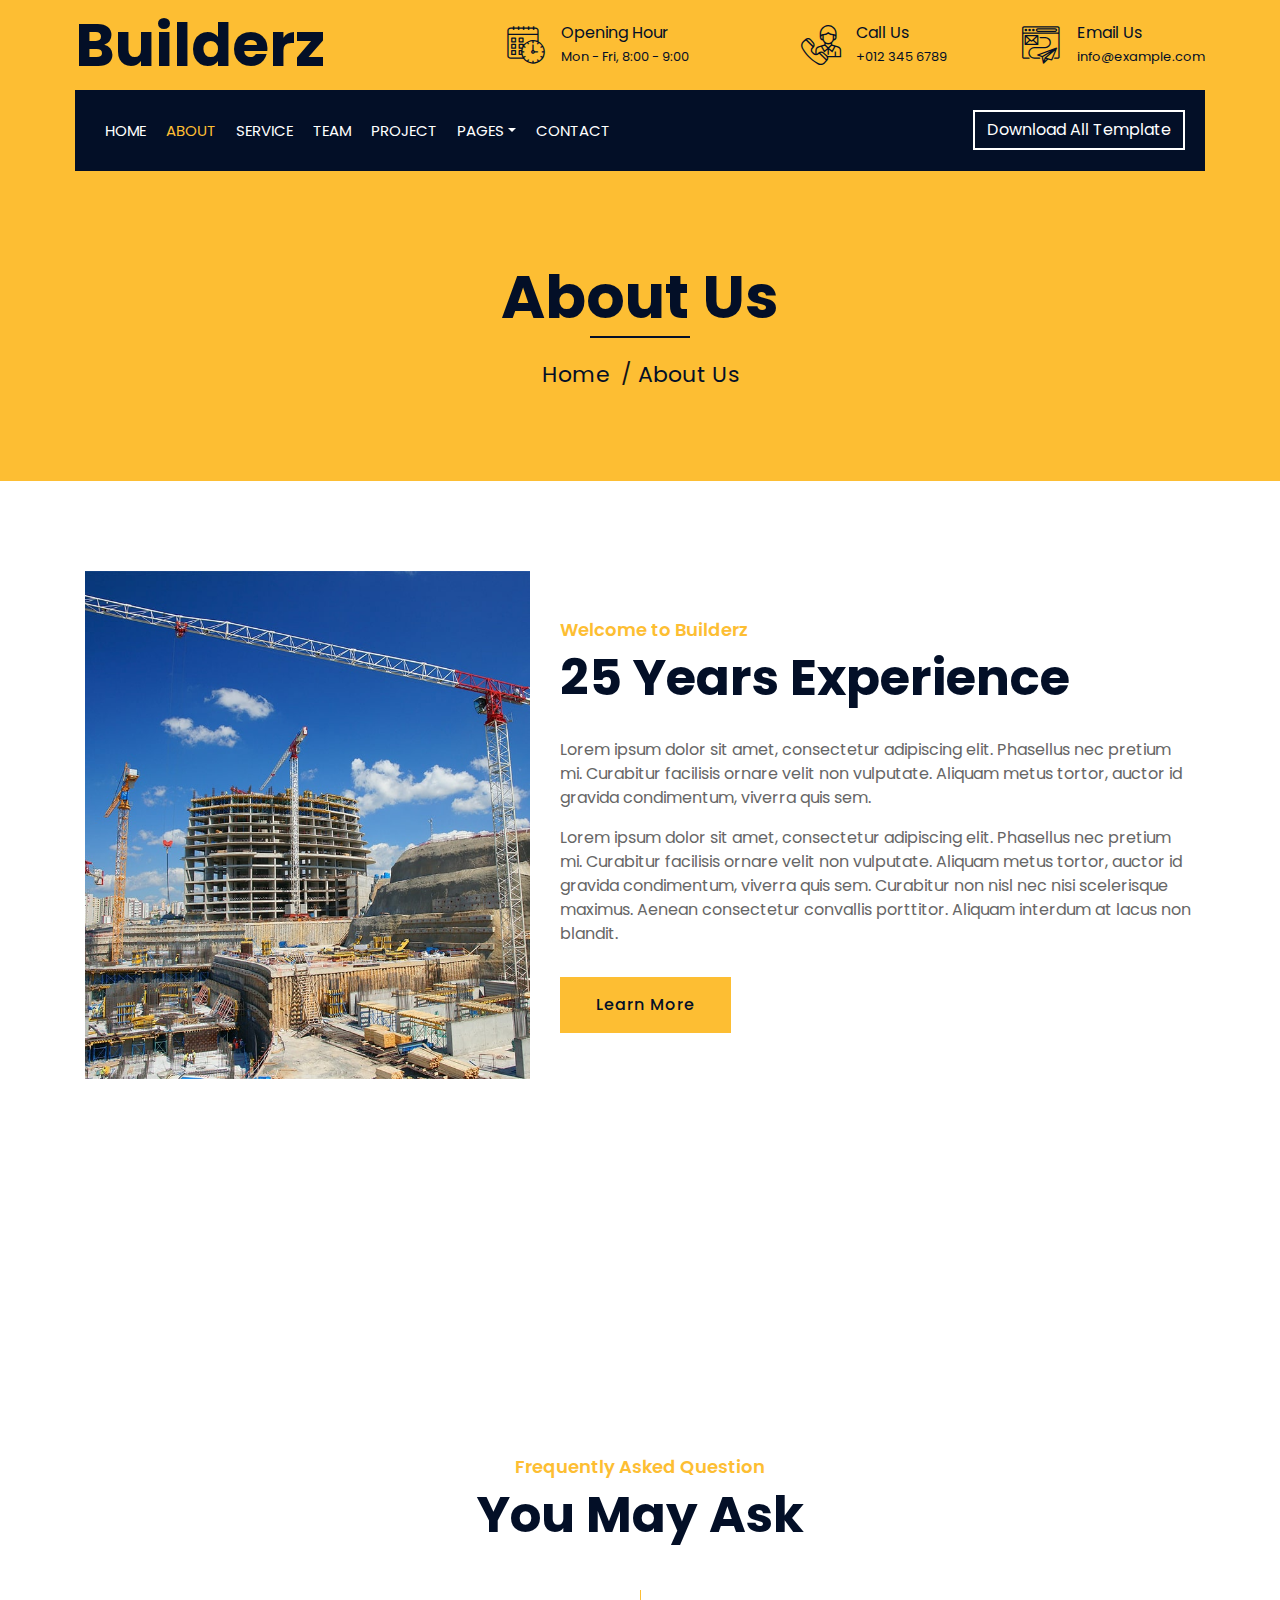
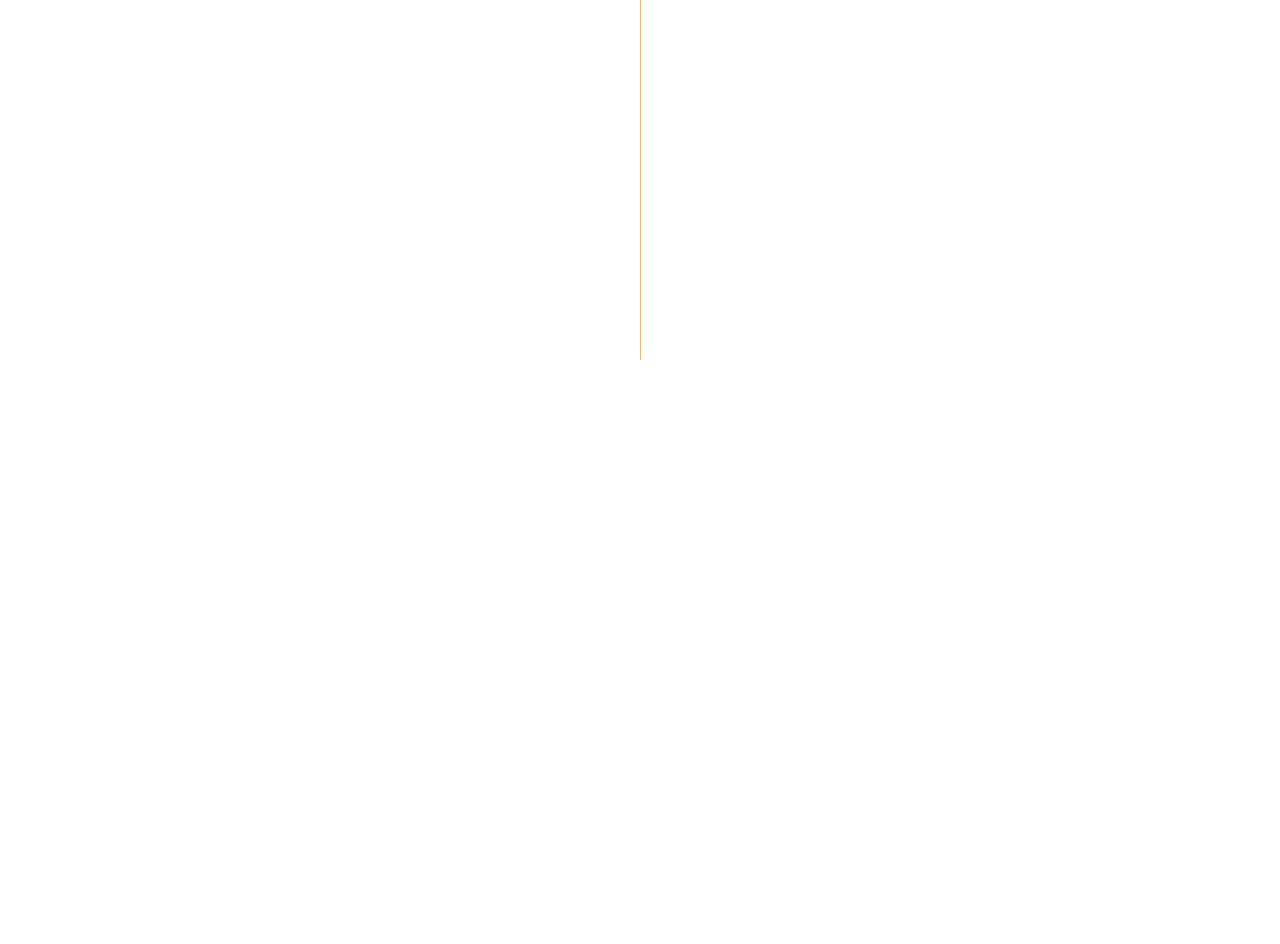
==== about.html @ 092bbf69 "first commit" ====
<!DOCTYPE html>
<html lang="en">
    <head>
        <meta charset="utf-8">
        <title>Builderz - Construction Company Website Template</title>
        <meta content="width=device-width, initial-scale=1.0" name="viewport">
        <meta content="Construction Company Website Template" name="keywords">
        <meta content="Construction Company Website Template" name="description">

        <!-- Favicon -->
        <link href="img/favicon.ico" rel="icon">

        <!-- Google Font -->
        <link href="https://fonts.googleapis.com/css2?family=Poppins:wght@100;200;300;400;500;600;700;800;900&display=swap" rel="stylesheet">

        <!-- CSS Libraries -->
        <link href="https://stackpath.bootstrapcdn.com/bootstrap/4.4.1/css/bootstrap.min.css" rel="stylesheet">
        <link href="https://cdnjs.cloudflare.com/ajax/libs/font-awesome/5.10.0/css/all.min.css" rel="stylesheet">
        <link href="lib/flaticon/font/flaticon.css" rel="stylesheet"> 
        <link href="lib/animate/animate.min.css" rel="stylesheet">
        <link href="lib/owlcarousel/assets/owl.carousel.min.css" rel="stylesheet">
        <link href="lib/lightbox/css/lightbox.min.css" rel="stylesheet">
        <link href="lib/slick/slick.css" rel="stylesheet">
        <link href="lib/slick/slick-theme.css" rel="stylesheet">

        <!-- Template Stylesheet -->
        <link href="css/style.css" rel="stylesheet">
    </head>

    <body>
        <div class="wrapper">
            <!-- Top Bar Start -->
            <div class="top-bar">
                <div class="container-fluid">
                    <div class="row align-items-center">
                        <div class="col-lg-4 col-md-12">
                            <div class="logo">
                                <a href="index.html">
                                    <h1>Builderz</h1>
                                    <!-- <img src="img/logo.jpg" alt="Logo"> -->
                                </a>
                            </div>
                        </div>
                        <div class="col-lg-8 col-md-7 d-none d-lg-block">
                            <div class="row">
                                <div class="col-4">
                                    <div class="top-bar-item">
                                        <div class="top-bar-icon">
                                            <i class="flaticon-calendar"></i>
                                        </div>
                                        <div class="top-bar-text">
                                            <h3>Opening Hour</h3>
                                            <p>Mon - Fri, 8:00 - 9:00</p>
                                        </div>
                                    </div>
                                </div>
                                <div class="col-4">
                                    <div class="top-bar-item">
                                        <div class="top-bar-icon">
                                            <i class="flaticon-call"></i>
                                        </div>
                                        <div class="top-bar-text">
                                            <h3>Call Us</h3>
                                            <p>+012 345 6789</p>
                                        </div>
                                    </div>
                                </div>
                                <div class="col-4">
                                    <div class="top-bar-item">
                                        <div class="top-bar-icon">
                                            <i class="flaticon-send-mail"></i>
                                        </div>
                                        <div class="top-bar-text">
                                            <h3>Email Us</h3>
                                            <p>info@example.com</p>
                                        </div>
                                    </div>
                                </div>
                            </div>
                        </div>
                    </div>
                </div>
            </div>
            <!-- Top Bar End -->

            <!-- Nav Bar Start -->
            <div class="nav-bar">
                <div class="container-fluid">
                    <nav class="navbar navbar-expand-lg bg-dark navbar-dark">
                        <a href="#" class="navbar-brand">MENU</a>
                        <button type="button" class="navbar-toggler" data-toggle="collapse" data-target="#navbarCollapse">
                            <span class="navbar-toggler-icon"></span>
                        </button>

                        <div class="collapse navbar-collapse justify-content-between" id="navbarCollapse">
                            <div class="navbar-nav mr-auto">
                                <a href="index.html" class="nav-item nav-link">Home</a>
                                <a href="about.html" class="nav-item nav-link active">About</a>
                                <a href="service.html" class="nav-item nav-link">Service</a>
                                <a href="team.html" class="nav-item nav-link">Team</a>
                                <a href="portfolio.html" class="nav-item nav-link">Project</a>
                                <div class="nav-item dropdown">
                                    <a href="#" class="nav-link dropdown-toggle" data-toggle="dropdown">Pages</a>
                                    <div class="dropdown-menu">
                                        <a href="blog.html" class="dropdown-item">Blog Page</a>
                                        <a href="single.html" class="dropdown-item">Single Page</a>
                                    </div>
                                </div>
                                <a href="contact.html" class="nav-item nav-link">Contact</a>
                            </div>
                            <div class="ml-auto">
                                <a class="btn" href="https://freewebsitecode.com">Download All Template</a>
                            </div>
                        </div>
                    </nav>
                </div>
            </div>
            <!-- Nav Bar End -->
            
            
            <!-- Page Header Start -->
            <div class="page-header">
                <div class="container">
                    <div class="row">
                        <div class="col-12">
                            <h2>About Us</h2>
                        </div>
                        <div class="col-12">
                            <a href="">Home</a>
                            <a href="">About Us</a>
                        </div>
                    </div>
                </div>
            </div>
            <!-- Page Header End -->


            <!-- About Start -->
            <div class="about wow fadeInUp" data-wow-delay="0.1s">
                <div class="container">
                    <div class="row align-items-center">
                        <div class="col-lg-5 col-md-6">
                            <div class="about-img">
                                <img src="img/about.jpg" alt="Image">
                            </div>
                        </div>
                        <div class="col-lg-7 col-md-6">
                            <div class="section-header text-left">
                                <p>Welcome to Builderz</p>
                                <h2>25 Years Experience</h2>
                            </div>
                            <div class="about-text">
                                <p>
                                    Lorem ipsum dolor sit amet, consectetur adipiscing elit. Phasellus nec pretium mi. Curabitur facilisis ornare velit non vulputate. Aliquam metus tortor, auctor id gravida condimentum, viverra quis sem.
                                </p>
                                <p>
                                    Lorem ipsum dolor sit amet, consectetur adipiscing elit. Phasellus nec pretium mi. Curabitur facilisis ornare velit non vulputate. Aliquam metus tortor, auctor id gravida condimentum, viverra quis sem. Curabitur non nisl nec nisi scelerisque maximus. Aenean consectetur convallis porttitor. Aliquam interdum at lacus non blandit.
                                </p>
                                <a class="btn" href="">Learn More</a>
                            </div>
                        </div>
                    </div>
                </div>
            </div>
            <!-- About End -->
            
            
            <!-- Fact Start -->
            <div class="fact">
                <div class="container-fluid">
                    <div class="row counters">
                        <div class="col-md-6 fact-left wow slideInLeft">
                            <div class="row">
                                <div class="col-6">
                                    <div class="fact-icon">
                                        <i class="flaticon-worker"></i>
                                    </div>
                                    <div class="fact-text">
                                        <h2 data-toggle="counter-up">109</h2>
                                        <p>Expert Workers</p>
                                    </div>
                                </div>
                                <div class="col-6">
                                    <div class="fact-icon">
                                        <i class="flaticon-building"></i>
                                    </div>
                                    <div class="fact-text">
                                        <h2 data-toggle="counter-up">485</h2>
                                        <p>Happy Clients</p>
                                    </div>
                                </div>
                            </div>
                        </div>
                        <div class="col-md-6 fact-right wow slideInRight">
                            <div class="row">
                                <div class="col-6">
                                    <div class="fact-icon">
                                        <i class="flaticon-address"></i>
                                    </div>
                                    <div class="fact-text">
                                        <h2 data-toggle="counter-up">789</h2>
                                        <p>Completed Projects</p>
                                    </div>
                                </div>
                                <div class="col-6">
                                    <div class="fact-icon">
                                        <i class="flaticon-crane"></i>
                                    </div>
                                    <div class="fact-text">
                                        <h2 data-toggle="counter-up">890</h2>
                                        <p>Running Projects</p>
                                    </div>
                                </div>
                            </div>
                        </div>
                    </div>
                </div>
            </div>
            <!-- Fact End -->
            
            
            <!-- FAQs Start -->
            <div class="faqs">
                <div class="container">
                    <div class="section-header text-center">
                        <p>Frequently Asked Question</p>
                        <h2>You May Ask</h2>
                    </div>
                    <div class="row">
                        <div class="col-md-6">
                            <div id="accordion-1">
                                <div class="card wow fadeInLeft" data-wow-delay="0.1s">
                                    <div class="card-header">
                                        <a class="card-link collapsed" data-toggle="collapse" href="#collapseOne">
                                            Lorem ipsum dolor sit amet?
                                        </a>
                                    </div>
                                    <div id="collapseOne" class="collapse" data-parent="#accordion-1">
                                        <div class="card-body">
                                            Lorem ipsum dolor sit amet, consectetur adipiscing elit. Phasellus nec pretium mi. Curabitur facilisis ornare velit non.
                                        </div>
                                    </div>
                                </div>
                                <div class="card wow fadeInLeft" data-wow-delay="0.2s">
                                    <div class="card-header">
                                        <a class="card-link collapsed" data-toggle="collapse" href="#collapseTwo">
                                            Lorem ipsum dolor sit amet?
                                        </a>
                                    </div>
                                    <div id="collapseTwo" class="collapse" data-parent="#accordion-1">
                                        <div class="card-body">
                                            Lorem ipsum dolor sit amet, consectetur adipiscing elit. Phasellus nec pretium mi. Curabitur facilisis ornare velit non.
                                        </div>
                                    </div>
                                </div>
                                <div class="card wow fadeInLeft" data-wow-delay="0.3s">
                                    <div class="card-header">
                                        <a class="card-link collapsed" data-toggle="collapse" href="#collapseThree">
                                            Lorem ipsum dolor sit amet?
                                        </a>
                                    </div>
                                    <div id="collapseThree" class="collapse" data-parent="#accordion-1">
                                        <div class="card-body">
                                            Lorem ipsum dolor sit amet, consectetur adipiscing elit. Phasellus nec pretium mi. Curabitur facilisis ornare velit non.
                                        </div>
                                    </div>
                                </div>
                                <div class="card wow fadeInLeft" data-wow-delay="0.4s">
                                    <div class="card-header">
                                        <a class="card-link collapsed" data-toggle="collapse" href="#collapseFour">
                                            Lorem ipsum dolor sit amet?
                                        </a>
                                    </div>
                                    <div id="collapseFour" class="collapse" data-parent="#accordion-1">
                                        <div class="card-body">
                                            Lorem ipsum dolor sit amet, consectetur adipiscing elit. Phasellus nec pretium mi. Curabitur facilisis ornare velit non.
                                        </div>
                                    </div>
                                </div>
                                <div class="card wow fadeInLeft" data-wow-delay="0.5s">
                                    <div class="card-header">
                                        <a class="card-link collapsed" data-toggle="collapse" href="#collapseFive">
                                            Lorem ipsum dolor sit amet?
                                        </a>
                                    </div>
                                    <div id="collapseFive" class="collapse" data-parent="#accordion-1">
                                        <div class="card-body">
                                            Lorem ipsum dolor sit amet, consectetur adipiscing elit. Phasellus nec pretium mi. Curabitur facilisis ornare velit non.
                                        </div>
                                    </div>
                                </div>
                            </div>
                        </div>
                        <div class="col-md-6">
                            <div id="accordion-2">
                                <div class="card wow fadeInRight" data-wow-delay="0.1s">
                                    <div class="card-header">
                                        <a class="card-link collapsed" data-toggle="collapse" href="#collapseSix">
                                            Lorem ipsum dolor sit amet?
                                        </a>
                                    </div>
                                    <div id="collapseSix" class="collapse" data-parent="#accordion-2">
                                        <div class="card-body">
                                            Lorem ipsum dolor sit amet, consectetur adipiscing elit. Phasellus nec pretium mi. Curabitur facilisis ornare velit non.
                                        </div>
                                    </div>
                                </div>
                                <div class="card wow fadeInRight" data-wow-delay="0.2s">
                                    <div class="card-header">
                                        <a class="card-link collapsed" data-toggle="collapse" href="#collapseSeven">
                                            Lorem ipsum dolor sit amet?
                                        </a>
                                    </div>
                                    <div id="collapseSeven" class="collapse" data-parent="#accordion-2">
                                        <div class="card-body">
                                            Lorem ipsum dolor sit amet, consectetur adipiscing elit. Phasellus nec pretium mi. Curabitur facilisis ornare velit non.
                                        </div>
                                    </div>
                                </div>
                                <div class="card wow fadeInRight" data-wow-delay="0.3s">
                                    <div class="card-header">
                                        <a class="card-link collapsed" data-toggle="collapse" href="#collapseEight">
                                            Lorem ipsum dolor sit amet?
                                        </a>
                                    </div>
                                    <div id="collapseEight" class="collapse" data-parent="#accordion-2">
                                        <div class="card-body">
                                            Lorem ipsum dolor sit amet, consectetur adipiscing elit. Phasellus nec pretium mi. Curabitur facilisis ornare velit non.
                                        </div>
                                    </div>
                                </div>
                                <div class="card wow fadeInRight" data-wow-delay="0.4s">
                                    <div class="card-header">
                                        <a class="card-link collapsed" data-toggle="collapse" href="#collapseNine">
                                            Lorem ipsum dolor sit amet?
                                        </a>
                                    </div>
                                    <div id="collapseNine" class="collapse" data-parent="#accordion-2">
                                        <div class="card-body">
                                            Lorem ipsum dolor sit amet, consectetur adipiscing elit. Phasellus nec pretium mi. Curabitur facilisis ornare velit non.
                                        </div>
                                    </div>
                                </div>
                                <div class="card wow fadeInRight" data-wow-delay="0.5s">
                                    <div class="card-header">
                                        <a class="card-link collapsed" data-toggle="collapse" href="#collapseTen">
                                            Lorem ipsum dolor sit amet?
                                        </a>
                                    </div>
                                    <div id="collapseTen" class="collapse" data-parent="#accordion-2">
                                        <div class="card-body">
                                            Lorem ipsum dolor sit amet, consectetur adipiscing elit. Phasellus nec pretium mi. Curabitur facilisis ornare velit non.
                                        </div>
                                    </div>
                                </div>
                            </div>
                        </div>
                    </div>
                </div>
            </div>
            <!-- FAQs End -->


            <!-- Footer Start -->
            <div class="footer wow fadeIn" data-wow-delay="0.3s">
                <div class="container">
                    <div class="row">
                        <div class="col-md-6 col-lg-3">
                            <div class="footer-contact">
                                <h2>Office Contact</h2>
                                <p><i class="fa fa-map-marker-alt"></i>Your Location, City, Country</p>
                                <p><i class="fa fa-phone-alt"></i>+012 345 67890</p>
                                <p><i class="fa fa-envelope"></i>info@example.com</p>
                                <div class="footer-social">
                                    <a href="https://freewebsitecode.com/"><i class="fab fa-twitter"></i></a>
                                    <a href="https://facebook.com/freewebsitecode"><i class="fab fa-facebook-f"></i></a>
                                    <a href="https://freewebsitecode.com/"><i class="fab fa-linkedin-in"></i></a>
                                    <a href="https://freewebsitecode.com/"><i class="fab fa-instagram"></i></a>
                                    <a href="https://www.youtube.com/channel/UC9HlQRmKgG3jeVD_fBxj1Pw/videos"><i class="fab fa-youtube"></i></a>
                                </div>
                            </div>
                        </div>
                        <div class="col-md-6 col-lg-3">
                            <div class="footer-link">
                                <h2>Services Areas</h2>
                                <a href="">Building Construction</a>
                                <a href="">House Renovation</a>
                                <a href="">Architecture Design</a>
                                <a href="">Interior Design</a>
                                <a href="">Painting</a>
                            </div>
                        </div>
                        <div class="col-md-6 col-lg-3">
                            <div class="footer-link">
                                <h2>Useful Pages</h2>
                                <a href="">About Us</a>
                                <a href="">Contact Us</a>
                                <a href="">Our Team</a>
                                <a href="">Projects</a>
                                <a href="">Testimonial</a>
                            </div>
                        </div>
                        <div class="col-md-6 col-lg-3">
                            <div class="newsletter">
                                <h2>Newsletter</h2>
                                <p>
                                    Lorem ipsum dolor sit amet elit. Phasellus nec pretium mi. Curabitur facilisis ornare velit non vulpu
                                </p>
                                <div class="form">
                                    <input class="form-control" placeholder="Email here">
                                    <button class="btn">Submit</button>
                                </div>
                            </div>
                        </div>
                    </div>
                </div>
                <div class="container footer-menu">
                    <div class="f-menu">
                        <a href="">Terms of use</a>
                        <a href="">Privacy policy</a>
                        <a href="">Cookies</a>
                        <a href="">Help</a>
                        <a href="">FQAs</a>
                    </div>
                </div>
                <div class="container copyright">
                    <div class="row">
                        <div class="col-md-6">
                            <p>&copy; <a href="https://freewebsitecode.com">Your Site Name</a>, All Right Reserved.</p>
                        </div>
						
						
                        <div class="col-md-6">
                            <p>Designed By <a href="https://freewebsitecode.com">Free Website Code</a></p>
                        </div>
                    </div>
                </div>
            </div>
            <!-- Footer End -->

            <a href="#" class="back-to-top"><i class="fa fa-chevron-up"></i></a>
        </div>

        <!-- JavaScript Libraries -->
        <script src="https://code.jquery.com/jquery-3.4.1.min.js"></script>
        <script src="https://stackpath.bootstrapcdn.com/bootstrap/4.4.1/js/bootstrap.bundle.min.js"></script>
        <script src="lib/easing/easing.min.js"></script>
        <script src="lib/wow/wow.min.js"></script>
        <script src="lib/owlcarousel/owl.carousel.min.js"></script>
        <script src="lib/isotope/isotope.pkgd.min.js"></script>
        <script src="lib/lightbox/js/lightbox.min.js"></script>
        <script src="lib/waypoints/waypoints.min.js"></script>
        <script src="lib/counterup/counterup.min.js"></script>
        <script src="lib/slick/slick.min.js"></script>

        <!-- Template Javascript -->
        <script src="js/main.js"></script>
    </body>
</html>
---- lib/flaticon/font/flaticon.css ----
/*
  	Flaticon icon font: Flaticon
  	Creation date: 23/08/2020 07:24
  	*/

@font-face {
  font-family: "Flaticon";
  src: url("./Flaticon.eot");
  src: url("./Flaticon.eot?#iefix") format("embedded-opentype"),
       url("./Flaticon.woff2") format("woff2"),
       url("./Flaticon.woff") format("woff"),
       url("./Flaticon.ttf") format("truetype"),
       url("./Flaticon.svg#Flaticon") format("svg");
  font-weight: normal;
  font-style: normal;
}

@media screen and (-webkit-min-device-pixel-ratio:0) {
  @font-face {
    font-family: "Flaticon";
    src: url("./Flaticon.svg#Flaticon") format("svg");
  }
}

[class^="flaticon-"]:before, [class*=" flaticon-"]:before,
[class^="flaticon-"]:after, [class*=" flaticon-"]:after {   
  font-family: Flaticon;
        font-size: 20px;
font-style: normal;
margin-left: 20px;
}

.flaticon-concrete:before { content: "\f100"; }
.flaticon-worker:before { content: "\f101"; }
.flaticon-measure:before { content: "\f102"; }
.flaticon-building:before { content: "\f103"; }
.flaticon-brush:before { content: "\f104"; }
.flaticon-crane:before { content: "\f105"; }
.flaticon-call:before { content: "\f106"; }
.flaticon-calendar:before { content: "\f107"; }
.flaticon-send-mail:before { content: "\f108"; }
.flaticon-address:before { content: "\f109"; }
---- css/style.css ----
/*******************************/
/********* General CSS *********/
/*******************************/
body {
    color: #666666;
    background: #dddddd;
    font-family: 'Poppins', sans-serif;
    font-weight: 400;
}

h1,
h2, 
h3, 
h4,
h5, 
h6 {
    color: #030f27;
}

a {
    color: #666666;
    transition: .3s;
}

a:hover,
a:active,
a:focus {
    color: #fdbe33;
    outline: none;
    text-decoration: none;
}

.btn:focus {
    box-shadow: none;
}

.wrapper {
    position: relative;
    width: 100%;
    max-width: 1366px;
    margin: 0 auto;
    background: #ffffff;
}

.back-to-top {
    position: fixed;
    display: none;
    background: #fdbe33;
    color: #121518;
    width: 44px;
    height: 44px;
    text-align: center;
    line-height: 1;
    font-size: 22px;
    right: 15px;
    bottom: 15px;
    transition: background 0.5s;
    z-index: 9;
}

.back-to-top:hover {
    color: #fdbe33;
    background: #121518;
}

.back-to-top i {
    padding-top: 10px;
}

.btn {
    transition: .3s;
}


/**********************************/
/********** Top Bar CSS ***********/
/**********************************/
.top-bar {
    position: relative;
    height: 90px;
    background: #fdbe33;
}

.top-bar .logo {
    padding: 15px 0;
    text-align: left;
    overflow: hidden;
}

.top-bar .logo h1 {
    margin: 0;
    color: #030f27;
    font-size: 60px;
    line-height: 60px;
    font-weight: 700;
}

.top-bar .logo img {
    max-width: 100%;
    max-height: 60px;
}

.top-bar .top-bar-item {
    display: flex;
    align-items: center;
    justify-content: flex-end;
}

.top-bar .top-bar-icon {
    width: 40px;
    display: flex;
    align-items: center;
    justify-content: center;
}

.top-bar .top-bar-icon [class^="flaticon-"]::before {
    margin: 0;
    color: #030f27;
    font-size: 40px;
}

.top-bar .top-bar-text {
    padding-left: 15px;
}

.top-bar .top-bar-text h3 {
    margin: 0 0 5px 0;
    color: #030f27;
    font-size: 16px;
    font-weight: 400;
}

.top-bar .top-bar-text p {
    margin: 0;
    color: #030f27;
    font-size: 13px;
    font-weight: 400;
}

@media (min-width: 992px) {
    .top-bar {
        padding: 0 60px;
    }
}

@media (max-width: 991.98px) {
    .top-bar .logo {
        text-align: center;
    }
}


/**********************************/
/*********** Nav Bar CSS **********/
/**********************************/
.nav-bar {
    position: relative;
    background: #fdbe33;
    transition: .3s;
}

.nav-bar .container-fluid {
    padding: 0;
}

.nav-bar.nav-sticky {
    position: fixed;
    top: 0;
    width: 100%;
    max-width: 1366px;
    box-shadow: 0 2px 5px rgba(0, 0, 0, .3);
    z-index: 999;
}

.nav-bar .navbar {
    height: 100%;
    background: #030f27 !important;
}

.navbar-dark .navbar-nav .nav-link,
.navbar-dark .navbar-nav .nav-link:focus,
.navbar-dark .navbar-nav .nav-link:hover,
.navbar-dark .navbar-nav .nav-link.active {
    padding: 10px 10px 8px 10px;
    color: #ffffff;
}

.navbar-dark .navbar-nav .nav-link:hover,
.navbar-dark .navbar-nav .nav-link.active {
    color: #fdbe33;
    transition: none;
}

.nav-bar .dropdown-menu {
    margin-top: 0;
    border: 0;
    border-radius: 0;
    background: #f8f9fa;
}

.nav-bar .btn {
    color: #ffffff;
    border: 2px solid #ffffff;
    border-radius: 0;
}

.nav-bar .btn:hover {
    color: #030f27;
    background: #fdbe33;
    border-color: #fdbe33;
}

@media (min-width: 992px) {
    .nav-bar {
        padding: 0 75px;
    }
    
    .nav-bar.nav-sticky {
        padding: 0;
    }
    
    .nav-bar .navbar {
        padding: 20px;
    }
    
    .nav-bar .navbar-brand {
        display: none;
    }
    
    .nav-bar a.nav-link {
        padding: 8px 15px;
        font-size: 15px;
        text-transform: uppercase;
    }
}

@media (max-width: 991.98px) {
    .nav-bar .navbar {
        padding: 15px;
    }
    
    .nav-bar a.nav-link {
        padding: 5px;
    }
    
    .nav-bar .dropdown-menu {
        box-shadow: none;
    }
    
    .nav-bar .btn {
        display: none;
    }
}


/*******************************/
/******** Carousel CSS *********/
/*******************************/
.carousel {
    position: relative;
    width: 100%;
    height: calc(100vh - 170px);
    min-height: 400px;
    margin: 0 auto;
    text-align: center;
    overflow: hidden;
}

.carousel .carousel-inner,
.carousel .carousel-item {
    position: relative;
    width: 100%;
    height: 100%;
}

.carousel .carousel-item img {
    width: 100%;
    height: 100%;
    object-fit: cover;
}

.carousel .carousel-item::after {
    position: absolute;
    content: "";
    width: 100%;
    height: 100%;
    top: 0;
    left: 0;
    background: rgba(0, 0, 0, .3);
    z-index: 1;
}

.carousel .carousel-caption {
    position: absolute;
    top: 0;
    bottom: 0;
    display: flex;
    align-items: center;
    justify-content: center;
    flex-direction: column;
    height: calc(100vh - 170px);
    min-height: 400px;
}

.carousel .carousel-caption p {
    color: #ffffff;
    font-size: 30px;
    margin-bottom: 15px;
    letter-spacing: 1px;
}

.carousel .carousel-caption h1 {
    color: #ffffff;
    font-size: 60px;
    font-weight: 700;
    margin-bottom: 35px;
}

.carousel .carousel-caption .btn {
    padding: 15px 35px;
    font-size: 18px;
    font-weight: 500;
    letter-spacing: 1px;
    text-transform: uppercase;
    color: #ffffff;
    background: transparent;
    border: 2px solid #ffffff;
    border-radius: 0;
    transition: .3s;
}

.carousel .carousel-caption .btn:hover {
    color: #030f27;
    background: #fdbe33;
    border-color: #fdbe33;
}

@media (max-width: 767.98px) {
    .carousel .carousel-caption h1 {
        font-size: 40px;
        font-weight: 700;
    }
    
    .carousel .carousel-caption p {
        font-size: 20px;
    }
    
    .carousel .carousel-caption .btn {
        padding: 12px 30px;
        font-size: 18px;
        font-weight: 500;
        letter-spacing: 0;
    }
}

@media (max-width: 575.98px) {
    .carousel .carousel-caption h1 {
        font-size: 30px;
        font-weight: 500;
    }
    
    .carousel .carousel-caption p {
        font-size: 16px;
    }
    
    .carousel .carousel-caption .btn {
        padding: 10px 25px;
        font-size: 16px;
        font-weight: 400;
        letter-spacing: 0;
    }
}

.carousel .animated {
    -webkit-animation-duration: 1.5s;
    animation-duration: 1.5s;
}


/*******************************/
/******* Page Header CSS *******/
/*******************************/
.page-header {
    position: relative;
    margin-bottom: 45px;
    padding: 90px 0;
    text-align: center;
    background: #fdbe33;
}

.page-header h2 {
    position: relative;
    color: #030f27;
    font-size: 60px;
    font-weight: 700;
    margin-bottom: 20px;
    padding-bottom: 5px;
}

.page-header h2::after {
    position: absolute;
    content: "";
    width: 100px;
    height: 2px;
    left: calc(50% - 50px);
    bottom: 0;
    background: #030f27;
}

.page-header a {
    position: relative;
    padding: 0 12px;
    font-size: 22px;
    color: #030f27;
}

.page-header a:hover {
    color: #ffffff;
}

.page-header a::after {
    position: absolute;
    content: "/";
    width: 8px;
    height: 8px;
    top: -2px;
    right: -7px;
    text-align: center;
    color: #121518;
}

.page-header a:last-child::after {
    display: none;
}

@media (max-width: 991.98px) {
    .page-header {
        padding: 60px 0;
    }
    
    .page-header h2 {
        font-size: 45px;
    }
    
    .page-header a {
        font-size: 20px;
    }
}

@media (max-width: 767.98px) {
    .page-header {
        padding: 45px 0;
    }
    
    .page-header h2 {
        font-size: 35px;
    }
    
    .page-header a {
        font-size: 18px;
    }
}


/*******************************/
/******* Section Header ********/
/*******************************/
.section-header {
    position: relative;
    width: 100%;
    margin-bottom: 45px;
}

.section-header p {
    color: #fdbe33;
    font-size: 18px;
    font-weight: 600;
    margin-bottom: 5px;
}

.section-header h2 {
    margin: 0;
    position: relative;
    font-size: 50px;
    font-weight: 700;
}

@media (max-width: 767.98px) {
    .section-header h2 {
        font-size: 30px;
    }
}


/*******************************/
/********* Feature CSS *********/
/*******************************/
.feature {
    position: relative;
    margin-bottom: 45px;
}

.feature .col-md-12 {
    background: #030f27;
}
    
.feature .col-md-12:nth-child(2n) {
    color: #030f27;
    background: #fdbe33;
}

.feature .feature-item {
    min-height: 250px;
    padding: 30px;
    display: flex;
    align-items: center;
    justify-content: flex-start;
}

.feature .feature-icon {
    position: relative;
    width: 60px;
    display: flex;
    align-items: center;
    justify-content: center;
}

.feature .feature-icon::before {
    position: absolute;
    content: "";
    width: 80px;
    height: 80px;
    top: -20px;
    left: -10px;
    border: 2px dotted #ffffff;
    border-radius: 60px;
    z-index: 1;
}

.feature .feature-icon::after {
    position: absolute;
    content: "";
    width: 79px;
    height: 79px;
    top: -18px;
    left: -9px;
    background: #030f27;
    border-radius: 60px;
    z-index: 2;
}

.feature .col-md-12:nth-child(2n) .feature-icon::after {
    background: #fdbe33;
}

.feature .feature-icon [class^="flaticon-"]::before {
    position: relative;
    margin: 0;
    color: #fdbe33;
    font-size: 60px;
    line-height: 60px;
    z-index: 3;
}

.feature .feature-text {
    padding-left: 30px;
}

.feature .feature-text h3 {
    margin: 0 0 10px 0;
    color: #fdbe33;
    font-size: 25px;
    font-weight: 600;
}

.feature .feature-text p {
    margin: 0;
    color: #fdbe33;
    font-size: 18px;
    font-weight: 400;
}

.feature .col-md-12:nth-child(2n) [class^="flaticon-"]::before,
.feature .col-md-12:nth-child(2n) h3,
.feature .col-md-12:nth-child(2n) p {
    color: #030f27;
}


/*******************************/
/********** About CSS **********/
/*******************************/
.about {
    position: relative;
    width: 100%;
    padding: 45px 0;
}

.about .section-header {
    margin-bottom: 30px;
}

.about .about-img {
    position: relative;
    height: 100%;
}

.about .about-img img {
    width: 100%;
    height: 100%;
    object-fit: cover;
}

.about .about-text p {
    font-size: 16px;
}

.about .about-text a.btn {
    position: relative;
    margin-top: 15px;
    padding: 15px 35px;
    font-size: 16px;
    font-weight: 500;
    letter-spacing: 1px;
    color: #030f27;
    border-radius: 0;
    background: #fdbe33;
    transition: .3s;
}

.about .about-text a.btn:hover {
    color: #fdbe33;
    background: #030f27;
}

@media (max-width: 767.98px) {
    .about .about-img {
        margin-bottom: 30px;
        height: auto;
    }
}


/*******************************/
/********** Fact CSS ***********/
/*******************************/
.fact {
    position: relative;
    width: 100%;
    padding: 45px 0;
}

.fact .col-6 {
    display: flex;
    align-items: flex-start;
}

.fact .fact-icon {
    position: relative;
    margin: 7px 15px 0 15px;
    width: 60px;
    display: flex;
    align-items: center;
    justify-content: center;
}

.fact .fact-icon [class^="flaticon-"]::before {
    margin: 0;
    font-size: 60px;
    line-height: 60px;
    background-image: linear-gradient(#ffffff, #fdbe33);
    -webkit-background-clip: text;
    -webkit-text-fill-color: transparent;
}

.fact .fact-right .fact-icon [class^="flaticon-"]::before {
    background-image: linear-gradient(#ffffff, #030f27);
}

.fact .fact-left,
.fact .fact-right {
    padding-top: 60px;
    padding-bottom: 60px;
}

.fact .fact-text h2 {
    font-size: 35px;
    font-weight: 700;
}

.fact .fact-text p {
    margin: 0;
    font-size: 16px;
    font-weight: 600;
    text-transform: uppercase;
}

.fact .fact-left {
    color: #fdbe33;
    background: #030f27;
}

.fact .fact-right {
    color: #030f27;
    background: #fdbe33;
}

.fact .fact-left h2 {
    color: #fdbe33;
}


/*******************************/
/********* Service CSS *********/
/*******************************/
.service {
    position: relative;
    width: 100%;
    padding: 45px 0 15px 0;
}

.service .service-item {
    position: relative;
    width: 100%;
    text-align: center;
    margin-bottom: 30px;
}

.service .service-img {
    position: relative;
    overflow: hidden;
}

.service .service-img img {
    width: 100%;
}

.service .service-overlay {
    position: absolute;
    width: 100%;
    height: 100%;
    top: 0;
    left: 0;
    padding: 30px;
    display: flex;
    align-items: center;
    justify-content: center;
    background: rgba(3, 15, 39, .7);
    transition: .5s;
    opacity: 0;
}

.service .service-item:hover .service-overlay {
    opacity: 1;
}

.service .service-overlay p {
    margin: 0;
    color: #ffffff;
}

.service .service-text {
    display: flex;
    align-items: center;
    height: 60px;
    background: #030f27;
    overflow: hidden;
    white-space: nowrap;
    text-overflow: ellipsis;
}

.service .service-text h3 {
    margin: 0;
    padding: 0 15px 0 25px;
    width: calc(100% - 60px);
    font-size: 20px;
    font-weight: 700;
    color: #fdbe33;
    text-align: left;
    overflow: hidden;
    white-space: nowrap;
    text-overflow: ellipsis;
}

.service .service-item a.btn {
    width: 60px;
    height: 60px;
    padding: 3px 0 0 3px;
    display: flex;
    align-items: center;
    justify-content: center;
    font-size: 60px;
    line-height: 60px;
    font-weight: 100;
    color: #030f27;
    background: #fdbe33;
    border-radius: 0;
    transition: .3s;
}

.service .service-item:hover a.btn {
    color: #ffffff;
}


/*******************************/
/********** Video CSS **********/
/*******************************/
.video {
    position: relative;
    margin: 45px 0;
    height: 100%;
    min-height: 500px;
    background: linear-gradient(rgba(3, 15, 39, .9), rgba(3, 15, 39, .9)), url(../img/carousel-1.jpg);
    background-attachment: fixed;
    background-position: center;
    background-repeat: no-repeat;
    background-size: cover;
}

.video .btn-play {
    position: absolute;
    z-index: 1;
    top: 50%;
    left: 50%;
    transform: translateX(-50%) translateY(-50%);
    box-sizing: content-box;
    display: block;
    width: 32px;
    height: 44px;
    border-radius: 50%;
    border: none;
    outline: none;
    padding: 18px 20px 18px 28px;
}

.video .btn-play:before {
    content: "";
    position: absolute;
    z-index: 0;
    left: 50%;
    top: 50%;
    transform: translateX(-50%) translateY(-50%);
    display: block;
    width: 100px;
    height: 100px;
    background: #fdbe33;
    border-radius: 50%;
    animation: pulse-border 1500ms ease-out infinite;
}

.video .btn-play:after {
    content: "";
    position: absolute;
    z-index: 1;
    left: 50%;
    top: 50%;
    transform: translateX(-50%) translateY(-50%);
    display: block;
    width: 100px;
    height: 100px;
    background: #fdbe33;
    border-radius: 50%;
    transition: all 200ms;
}

.video .btn-play:hover:after {
    background-color: darken(#fdbe33, 10%);
}

.video .btn-play img {
    position: relative;
    z-index: 3;
    max-width: 100%;
    width: auto;
    height: auto;
}

.video .btn-play span {
    display: block;
    position: relative;
    z-index: 3;
    width: 0;
    height: 0;
    border-left: 32px solid #030f27;
    border-top: 22px solid transparent;
    border-bottom: 22px solid transparent;
}

@keyframes pulse-border {
  0% {
    transform: translateX(-50%) translateY(-50%) translateZ(0) scale(1);
    opacity: 1;
  }
  100% {
    transform: translateX(-50%) translateY(-50%) translateZ(0) scale(1.5);
    opacity: 0;
  }
}

#videoModal .modal-dialog {
    position: relative;
    max-width: 800px;
    margin: 60px auto 0 auto;
}

#videoModal .modal-body {
    position: relative;
    padding: 0px;
}

#videoModal .close {
    position: absolute;
    width: 30px;
    height: 30px;
    right: 0px;
    top: -30px;
    z-index: 999;
    font-size: 30px;
    font-weight: normal;
    color: #ffffff;
    background: #000000;
    opacity: 1;
}


/*******************************/
/*********** Team CSS **********/
/*******************************/
.team {
    position: relative;
    width: 100%;
    padding: 45px 0 15px 0;
}

.team .team-item {
    position: relative;
    margin-bottom: 30px;
    overflow: hidden;
}

.team .team-img {
    position: relative;
}

.team .team-img img {
    width: 100%;
}

.team .team-text {
    position: relative;
    padding: 25px 15px;
    text-align: center;
    background: #030f27;
    transition: .5s;
}

.team .team-text h2 {
    font-size: 20px;
    font-weight: 600;
    color: #fdbe33;
    transition: .5s;
}

.team .team-text p {
    margin: 0;
    color: #ffffff;
}

.team .team-item:hover .team-text {
    background: #fdbe33;
}

.team .team-item:hover .team-text h2 {
    color: #030f27;
    letter-spacing: 1px;
}

.team .team-social {
    position: absolute;
    width: 100px;
    top: 0;
    left: -50px;
    display: flex;
    flex-direction: column;
    font-size: 0;
}

.team .team-social a {
    position: relative;
    left: 0;
    width: 50px;
    height: 50px;
    display: flex;
    align-items: center;
    justify-content: center;
    font-size: 18px;
    color: #ffffff;
}

.team .team-item:hover .team-social a:first-child {
    background: #00acee;
    left: 50px;
    transition: .3s 0s;
}

.team .team-item:hover .team-social a:nth-child(2) {
    background: #3b5998;
    left: 50px;
    transition: .3s .1s;
}

.team .team-item:hover .team-social a:nth-child(3) {
    background: #0e76a8;
    left: 50px;
    transition: .3s .2s;
}

.team .team-item:hover .team-social a:nth-child(4) {
    background: #3f729b;
    left: 50px;
    transition: .3s .3s;
}


/*******************************/
/*********** FAQs CSS **********/
/*******************************/
.faqs {
    position: relative;
    width: 100%;
    padding: 45px 0;
}

.faqs .row {
    position: relative;
}

.faqs .row::after {
    position: absolute;
    content: "";
    width: 1px;
    height: 100%;
    top: 0;
    left: calc(50% - .5px);
    background: #fdbe33;
}

.faqs #accordion-1 {
    padding-right: 15px;
}

.faqs #accordion-2 {
    padding-left: 15px;
}

@media(max-width: 767.98px) {
    .faqs .row::after {
        display: none;
    }
    
    .faqs #accordion-1,
    .faqs #accordion-2 {
        padding: 0;
    }
    
    .faqs #accordion-2 {
        padding-top: 15px;
    }
}

.faqs .card {
    margin-bottom: 15px;
    border: none;
    border-radius: 0;
}

.faqs .card:last-child {
    margin-bottom: 0;
}

.faqs .card-header {
    padding: 0;
    border: none;
    background: #ffffff;
}

.faqs .card-header a {
    display: block;
    padding: 10px 25px;
    width: 100%;
    color: #121518;
    font-size: 16px;
    line-height: 40px;
    border: 1px solid rgba(0, 0, 0, .1);
    transition: .5s;
}

.faqs .card-header [data-toggle="collapse"][aria-expanded="true"] {
    background: #fdbe33;
}

.faqs .card-header [data-toggle="collapse"]:after {
    font-family: 'font Awesome 5 Free';
    content: "\f067";
    float: right;
    color: #fdbe33;
    font-size: 12px;
    font-weight: 900;
    transition: .5s;
}

.faqs .card-header [data-toggle="collapse"][aria-expanded="true"]:after {
    font-family: 'font Awesome 5 Free';
    content: "\f068";
    float: right;
    color: #030f27;
    font-size: 12px;
    font-weight: 900;
    transition: .5s;
}

.faqs .card-body {
    padding: 20px 25px;
    font-size: 16px;
    background: #ffffff;
    border: 1px solid rgba(0, 0, 0, .1);
    border-top: none;
}


/*******************************/
/******* Testimonial CSS *******/
/*******************************/
.testimonial {
    position: relative;
    margin: 45px 0;
    padding: 90px 0;
    text-align: center;
    background: linear-gradient(rgba(3, 15, 39, .9), rgba(3, 15, 39, .9)), url(../img/carousel-1.jpg);
    background-attachment: fixed;
    background-position: center;
    background-repeat: no-repeat;
    background-size: cover;
}

.testimonial .container {
    max-width: 760px;
}

.about-page .testimonial {
    padding-bottom: 90px;
}

.testimonial .testimonial-slider-nav {
    position: relative;
    width: 300px;
    margin: 0 auto;
}

.testimonial .testimonial-slider-nav .slick-slide {
    position: relative;
    opacity: 0;
    transition: .5s;
}

.testimonial .testimonial-slider-nav .slick-active {
    opacity: 1;
    transform: scale(1.3);
}

.testimonial .testimonial-slider-nav .slick-center {
    transform: scale(1.8);
    z-index: 1;
}

.testimonial .testimonial-slider-nav .slick-slide img {
    position: relative;
    display: block;
    margin-top: 37px;
    width: 100%;
    height: auto;
    border-radius: 100px;
}

.testimonial .testimonial-slider {
    position: relative;
    margin-top: 15px;
    padding-top: 50px;
}

.testimonial .testimonial-slider::before {
    position: absolute;
    content: "";
    width: 60px;
    height: 50px;
    top: 0;
    left: calc(50% - 30px);
    background: url(../img/quote.png) top center no-repeat;
}

.testimonial .testimonial-slider h3 {
    color: #fdbe33;
    font-size: 22px;
    font-weight: 700;
}

.testimonial .testimonial-slider h4 {
    font-size: 14px;
    font-weight: 300;
    color: #ffffff;
    font-style: italic;
    margin-bottom: 10px;
}

.testimonial .testimonial-slider p {
    color: #ffffff;
    font-size: 16px;
    font-weight: 300;
    margin: 0;
}


/*******************************/
/*********** Blog CSS **********/
/*******************************/
.blog {
    position: relative;
    width: 100%;
    padding: 45px 0 15px 0;
}

.blog .blog-item {
    position: relative;
    width: 100%;
    text-align: center;
    margin-bottom: 30px;
}

.blog .blog-img {
    position: relative;
    overflow: hidden;
}

.blog .blog-img img {
    width: 100%;
}

.blog .blog-title {
    display: flex;
    align-items: center;
    height: 60px;
    background: #030f27;
    overflow: hidden;
    white-space: nowrap;
    text-overflow: ellipsis;
}

.blog .blog-title h3 {
    margin: 0;
    padding: 0 15px 0 25px;
    width: calc(100% - 60px);
    font-size: 18px;
    font-weight: 700;
    color: #fdbe33;
    text-align: left;
    overflow: hidden;
    white-space: nowrap;
    text-overflow: ellipsis;
}

.blog .blog-title a.btn {
    width: 60px;
    height: 60px;
    padding: 3px 0 0 3px;
    display: flex;
    align-items: center;
    justify-content: center;
    font-size: 60px;
    line-height: 60px;
    font-weight: 100;
    color: #030f27;
    background: #fdbe33;
    border-radius: 0;
    transition: .3s;
}

.blog .blog-item:hover a.btn {
    color: #ffffff;
}

.blog .blog-meta {
    position: relative;
    padding: 25px 0 10px 0;
    background: #f3f6ff;
}

.blog .blog-meta::after {
    position: absolute;
    content: "";
    width: 100px;
    height: 1px;
    left: calc(50% - 50px);
    bottom: 0;
    background: #fdbe33;
}

.blog .blog-meta p {
    display: inline-block;
    margin: 0;
    padding: 0 3px;
    font-size: 14px;
    font-weight: 300;
    font-style: italic;
    color: #666666;
}

.blog .blog-meta p a {
    margin-left: 5px;
    font-style: normal;
}

.blog .blog-text {
    padding: 10px 25px 25px 25px;
    background: #f3f6ff;
}

.blog .blog-text p {
    margin: 0;
    font-size: 16px;
}

.blog .pagination .page-link {
    color: #030f27;
    border-radius: 0;
    border-color: #fdbe33;
}

.blog .pagination .page-link:hover,
.blog .pagination .page-item.active .page-link {
    color: #fdbe33;
    background: #030f27;
}

.blog .pagination .disabled .page-link {
    color: #999999;
}


/*******************************/
/******* Single Post CSS *******/
/*******************************/
.single {
    position: relative;
    padding: 45px 0;
}

.single .single-content {
    position: relative;
    margin-bottom: 30px;
    overflow: hidden;
}

.single .single-content img {
    margin-bottom: 20px;
    width: 100%;
}

.single .single-tags {
    margin: -5px -5px 41px -5px;
    font-size: 0;
}

.single .single-tags a {
    margin: 5px;
    display: inline-block;
    padding: 7px 15px;
    font-size: 14px;
    font-weight: 400;
    color: #666666;
    border: 1px solid #dddddd;
}

.single .single-tags a:hover {
    color: #fdbe33;
    background: #030f27;
}

.single .single-bio {
    margin-bottom: 45px;
    padding: 30px;
    background: #f3f6ff;
    display: flex;
}

.single .single-bio-img {
    width: 100%;
    max-width: 100px;
}

.single .single-bio-img img {
    width: 100%;
}

.single .single-bio-text {
    padding-left: 30px;
}

.single .single-bio-text h3 {
    font-size: 20px;
    font-weight: 700;
}

.single .single-bio-text p {
    margin: 0;
}

.single .single-related {
    margin-bottom: 45px;
}

.single .single-related h2 {
    font-size: 30px;
    font-weight: 700;
    margin-bottom: 25px;
}

.single .related-slider {
    position: relative;
    margin: 0 -15px;
    width: calc(100% + 30px);
}

.single .related-slider .post-item {
    margin: 0 15px;
}

.single .post-item {
    display: flex;
    align-items: center;
    margin-bottom: 15px;
}

.single .post-item .post-img {
    width: 100%;
    max-width: 80px;
}

.single .post-item .post-img img {
    width: 100%;
}

.single .post-item .post-text {
    padding-left: 15px;
}

.single .post-item .post-text a {
    font-size: 16px;
    font-weight: 400;
}

.single .post-item .post-meta {
    display: flex;
    margin-top: 8px;
}

.single .post-item .post-meta p {
    display: inline-block;
    margin: 0;
    padding: 0 3px;
    font-size: 14px;
    font-weight: 300;
    font-style: italic;
}

.single .post-item .post-meta p a {
    margin-left: 5px;
    font-size: 14px;
    font-weight: 300;
    font-style: normal;
}

.single .related-slider .owl-nav {
    position: absolute;
    width: 90px;
    top: -55px;
    right: 15px;
    display: flex;
}

.single .related-slider .owl-nav .owl-prev,
.single .related-slider .owl-nav .owl-next {
    margin-left: 15px;
    width: 30px;
    height: 30px;
    display: flex;
    align-items: center;
    justify-content: center;
    color: #030f27;
    background: #fdbe33;
    font-size: 16px;
    transition: .3s;
}

.single .related-slider .owl-nav .owl-prev:hover,
.single .related-slider .owl-nav .owl-next:hover {
    color: #fdbe33;
    background: #030f27;
}

.single .single-comment {
    position: relative;
    margin-bottom: 45px;
}

.single .single-comment h2 {
    font-size: 30px;
    font-weight: 700;
    margin-bottom: 25px;
}

.single .comment-list {
    list-style: none;
    padding: 0;
}

.single .comment-child {
    list-style: none;
}

.single .comment-body {
    display: flex;
    margin-bottom: 30px;
}

.single .comment-img {
    width: 60px;
}

.single .comment-img img {
    width: 100%;
}

.single .comment-text {
    padding-left: 15px;
    width: calc(100% - 60px);
}

.single .comment-text h3 {
    font-size: 18px;
    font-weight: 600;
    margin-bottom: 3px;
}

.single .comment-text span {
    display: block;
    font-size: 14px;
    font-weight: 300;
    margin-bottom: 5px;
}

.single .comment-text .btn {
    padding: 3px 10px;
    font-size: 14px;
    color: #030f27;
    background: #dddddd;
    border-radius: 0;
}

.single .comment-text .btn:hover {
    background: #fdbe33;
}

.single .comment-form {
    position: relative;
}

.single .comment-form h2 {
    font-size: 30px;
    font-weight: 700;
    margin-bottom: 25px;
}

.single .comment-form form {
    padding: 30px;
    background: #f3f6ff;
}

.single .comment-form form .form-group:last-child {
    margin: 0;
}

.single .comment-form input,
.single .comment-form textarea {
    border-radius: 0;
}

.single .comment-form .btn {
    padding: 15px 30px;
    color: #030f27;
    background: #fdbe33;
}

.single .comment-form .btn:hover {
    color: #fdbe33;
    background: #030f27;
}


/**********************************/
/*********** Sidebar CSS **********/
/**********************************/
.sidebar {
    position: relative;
    width: 100%;
}

@media(max-width: 991.98px) {
    .sidebar {
        margin-top: 45px;
    }
}

.sidebar .sidebar-widget {
    position: relative;
    margin-bottom: 45px;
}

.sidebar .sidebar-widget .widget-title {
    position: relative;
    margin-bottom: 30px;
    padding-bottom: 5px;
    font-size: 30px;
    font-weight: 700;
}

.sidebar .sidebar-widget .widget-title::after {
    position: absolute;
    content: "";
    width: 60px;
    height: 2px;
    bottom: 0;
    left: 0;
    background: #fdbe33;
}

.sidebar .sidebar-widget .search-widget {
    position: relative;
}

.sidebar .search-widget input {
    height: 50px;
    border: 1px solid #dddddd;
    border-radius: 0;
}

.sidebar .search-widget input:focus {
    box-shadow: none;
}

.sidebar .search-widget .btn {
    position: absolute;
    top: 6px;
    right: 15px;
    height: 40px;
    padding: 0;
    font-size: 25px;
    color: #fdbe33;
    background: none;
    border-radius: 0;
    border: none;
    transition: .3s;
}

.sidebar .search-widget .btn:hover {
    color: #030f27;
}

.sidebar .sidebar-widget .recent-post {
    position: relative;
}

.sidebar .sidebar-widget .tab-post {
    position: relative;
}

.sidebar .tab-post .nav.nav-pills .nav-link {
    color: #fdbe33;
    background: #030f27;
    border-radius: 0;
}

.sidebar .tab-post .nav.nav-pills .nav-link:hover,
.sidebar .tab-post .nav.nav-pills .nav-link.active {
    color: #030f27;
    background: #fdbe33;
}

.sidebar .tab-post .tab-content {
    padding: 15px 0 0 0;
    background: transparent;
}

.sidebar .tab-post .tab-content .container {
    padding: 0;
}

.sidebar .sidebar-widget .category-widget {
    position: relative;
}

.sidebar .category-widget ul {
    margin: 0;
    padding: 0;
    list-style: none;
}

.sidebar .category-widget ul li {
    margin: 0 0 12px 22px; 
}

.sidebar .category-widget ul li:last-child {
    margin-bottom: 0; 
}

.sidebar .category-widget ul li a {
    display: inline-block;
    line-height: 23px;
}

.sidebar .category-widget ul li::before {
    position: absolute;
    content: '\f105';
    font-family: 'Font Awesome 5 Free';
    font-weight: 900;
    color: #fdbe33;
    left: 1px;
}

.sidebar .category-widget ul li span {
    display: inline-block;
    float: right;
}

.sidebar .sidebar-widget .tag-widget {
    position: relative;
    margin: -5px -5px;
}

.single .tag-widget a {
    margin: 5px;
    display: inline-block;
    padding: 7px 15px;
    font-size: 14px;
    font-weight: 400;
    color: #666666;
    border: 1px solid #dddddd;
}

.single .tag-widget a:hover {
    color: #fdbe33;
    background: #030f27;
}

.sidebar .image-widget {
    display: block;
    width: 100%;
    overflow: hidden;
}

.sidebar .image-widget img {
    max-width: 100%;
    transition: .3s;
}

.sidebar .image-widget img:hover {
    transform: scale(1.1);
}


/*******************************/
/******** Portfolio CSS ********/
/*******************************/
.portfolio {
    position: relative;
    padding: 45px 0;
}

.portfolio #portfolio-flters {
    padding: 0;
    margin: -15px 0 25px 0;
    list-style: none;
    font-size: 0;
    text-align: center;
}

.portfolio #portfolio-flters li,
.portfolio .load-more .btn {
    cursor: pointer;
    display: inline-block;
    margin: 5px;
    padding: 8px 15px;
    color: #030f27;
    font-size: 14px;
    font-weight: 500;
    text-transform: uppercase;
    border-radius: 0;
    background: #fdbe33;
    border: none;
    transition: .3s;
}

.portfolio #portfolio-flters li:hover,
.portfolio #portfolio-flters li.filter-active {
    background: #030f27;
    color: #fdbe33;
}

.portfolio .load-more {
    text-align: center;
}

.portfolio .load-more .btn {
    padding: 15px 35px;
    font-size: 16px;
    transition: .3s;
}

.portfolio .load-more .btn:hover {
    color: #fdbe33;
    background: #030f27;
}

.portfolio .portfolio-warp {
    position: relative;
    width: 100%;
    text-align: center;
    margin-bottom: 30px;
}

.portfolio .portfolio-img {
    position: relative;
    overflow: hidden;
}

.portfolio .portfolio-img img {
    width: 100%;
    transition: .3s;
}

.portfolio .portfolio-item:hover img {
    transform: scale(1.1);
}

.portfolio .portfolio-overlay {
    position: absolute;
    width: 100%;
    height: 100%;
    top: 0;
    left: 0;
    padding: 30px;
    display: flex;
    align-items: center;
    justify-content: center;
    background: rgba(3, 15, 39, .7);
    transition: .5s;
    opacity: 0;
}

.portfolio .portfolio-warp:hover .portfolio-overlay {
    opacity: 1;
}

.portfolio .portfolio-overlay p {
    margin: 0;
    color: #ffffff;
}

.portfolio .portfolio-text {
    display: flex;
    align-items: center;
    height: 60px;
    background: #030f27;
    overflow: hidden;
    white-space: nowrap;
    text-overflow: ellipsis;
}

.portfolio .portfolio-text h3 {
    margin: 0;
    padding: 0 15px 0 25px;
    width: calc(100% - 60px);
    font-size: 20px;
    font-weight: 700;
    color: #fdbe33;
    text-align: center;
    overflow: hidden;
    white-space: nowrap;
    text-overflow: ellipsis;
}

.portfolio .portfolio-warp a.btn {
    width: 60px;
    height: 60px;
    padding: 3px 0 0 3px;
    display: flex;
    align-items: center;
    justify-content: center;
    font-size: 60px;
    line-height: 60px;
    font-weight: 100;
    color: #030f27;
    background: #ffffff;
    border-radius: 0;
    transition: .3s;
}

.portfolio .portfolio-warp:hover a.btn {
    color: #ffffff;
    background: #fdbe33;
}


/*******************************/
/********* Contact CSS *********/
/*******************************/
.contact {
    position: relative;
    width: 100%;
    padding: 45px 0;
}

.contact .col-md-6 {
    padding-top: 30px;
    padding-bottom: 30px;
}

.contact .col-md-6:first-child {
    background: #030f27;
}

.contact .col-md-6:last-child {
    background: #fdbe33;
}

.contact .contact-info {
    position: relative;
    width: 100%;
    padding: 0 15px;
}

.contact .contact-item {
    position: relative;
    margin-bottom: 30px;
    padding: 30px;
    display: flex;
    align-items: flex-start;
    flex-direction: row;
    border: 1px solid rgba(256, 256, 256, .2);
}

.contact .contact-item [class^="flaticon-"]::before {
    margin: 0;
    color: #fdbe33;
    font-size: 40px;
}

.contact .contact-text {
    position: relative;
    width: auto;
    padding-left: 20px;
}

.contact .contact-text h2 {
    color: #fdbe33;
    font-size: 20px;
    font-weight: 600;
}

.contact .contact-text p {
    margin: 0;
    color: #ffffff;
    font-size: 16px;
}

.contact .contact-item:last-child {
    margin-bottom: 0;
}

.contact .contact-form {
    position: relative;
    padding: 0 15px;
}

.contact .contact-form input {
    color: #ffffff;
    height: 40px;
    border-radius: 0;
    border-width: 1px;
    border-color: rgba(256, 256, 256, .4);
    background: transparent;
}

.contact .contact-form textarea {
    color: #ffffff;
    height: 185px;
    border-radius: 0;
    border-width: 1px;
    border-color: rgba(256, 256, 256, .4);
    background: transparent;
}

.contact .contact-form input:focus,
.contact .contact-form textarea {
    box-shadow: none;
}

.contact .contact-form .form-control::placeholder {
  color: #ffffff;
  opacity: 1;
}

.contact .contact-form .form-control::-ms-input-placeholder {
  color: #ffffff;
}

.contact .contact-form .form-control::-ms-input-placeholder {
  color: #ffffff;
}

.contact .contact-form .btn {
    padding: 16px 30px;
    font-size: 16px;
    font-weight: 600;
    color: #fdbe33;
    background: #030f27;
    border: none;
    border-radius: 0;
    transition: .3s;
}

.contact .contact-form .btn:hover {
    color: #030f27;
    background: #ffffff;
}

.contact .help-block ul {
    margin: 0;
    padding: 0;
    list-style-type: none;
}


/*******************************/
/********* Footer CSS **********/
/*******************************/
.footer {
    position: relative;
    margin-top: 45px;
    padding-top: 90px;
    background: #030f27;
    color: #ffffff;
}

.footer .footer-contact,
.footer .footer-link,
.footer .newsletter {
    position: relative;
    margin-bottom: 45px;
}

.footer h2 {
    position: relative;
    margin-bottom: 20px;
    padding-bottom: 10px;
    font-size: 20px;
    font-weight: 600;
    color: #fdbe33;
}

.footer h2::after {
    position: absolute;
    content: "";
    width: 60px;
    height: 2px;
    left: 0;
    bottom: 0;
    background: #fdbe33;
}

.footer .footer-link a {
    display: block;
    margin-bottom: 10px;
    color: #ffffff;
    transition: .3s;
}

.footer .footer-link a::before {
    position: relative;
    content: "\f105";
    font-family: "Font Awesome 5 Free";
    font-weight: 900;
    margin-right: 10px;
}

.footer .footer-link a:hover {
    color: #fdbe33;
    letter-spacing: 1px;
}

.footer .footer-contact p i {
    width: 25px;
}

.footer .footer-social {
    position: relative;
    margin-top: 20px;
}

.footer .footer-social a {
    display: inline-block;
    width: 40px;
    height: 40px;
    padding: 7px 0;
    text-align: center;
    border: 1px solid rgba(256, 256, 256, .3);
    border-radius: 60px;
    transition: .3s;
}

.footer .footer-social a i {
    font-size: 15px;
    color: #ffffff;
}

.footer .footer-social a:hover {
    background: #fdbe33;
    border-color: #fdbe33;
}

.footer .footer-social a:hover i {
    color: #030f27;
}

.footer .newsletter .form {
    position: relative;
    max-width: 400px;
    margin: 0 auto;
}

.footer .newsletter input {
    height: 50px;
    border: 2px solid #121518;
    border-radius: 0;
}

.footer .newsletter .btn {
    position: absolute;
    top: 5px;
    right: 5px;
    height: 40px;
    padding: 8px 10px;
    font-size: 14px;
    font-weight: 500;
    text-transform: uppercase;
    color: #fdbe33;
    background: #121518;
    border-radius: 0;
    border: 2px solid #fdbe33;
    transition: .3s;
}

.footer .newsletter .btn:hover {
    color: #121518;
    background: #fdbe33;
}

.footer .footer-menu .f-menu {
    position: relative;
    padding: 15px 0;
    font-size: 0;
    text-align: center;
    border-top: 1px solid rgba(256, 256, 256, .1);
    border-bottom: 1px solid rgba(256, 256, 256, .1);
}

.footer .footer-menu .f-menu a {
    color: #ffffff;
    font-size: 16px;
    margin-right: 15px;
    padding-right: 15px;
    border-right: 1px solid rgba(255, 255, 255, .1);
}

.footer .footer-menu .f-menu a:hover {
    color: #fdbe33;
}

.footer .footer-menu .f-menu a:last-child {
    margin-right: 0;
    padding-right: 0;
    border-right: none;
}


.footer .copyright {
    padding: 30px 15px;
}

.footer .copyright p {
    margin: 0;
    color: #ffffff;
}

.footer .copyright .col-md-6:last-child p {
    text-align: right;
}

.footer .copyright p a {
    color: #fdbe33;
    font-weight: 500;
    letter-spacing: 1px;
}

.footer .copyright p a:hover {
    color: #ffffff;
}

@media (max-width: 768px) {
    .footer .copyright p,
    .footer .copyright .col-md-6:last-child p {
        margin: 5px 0;
        text-align: center;
    }
}
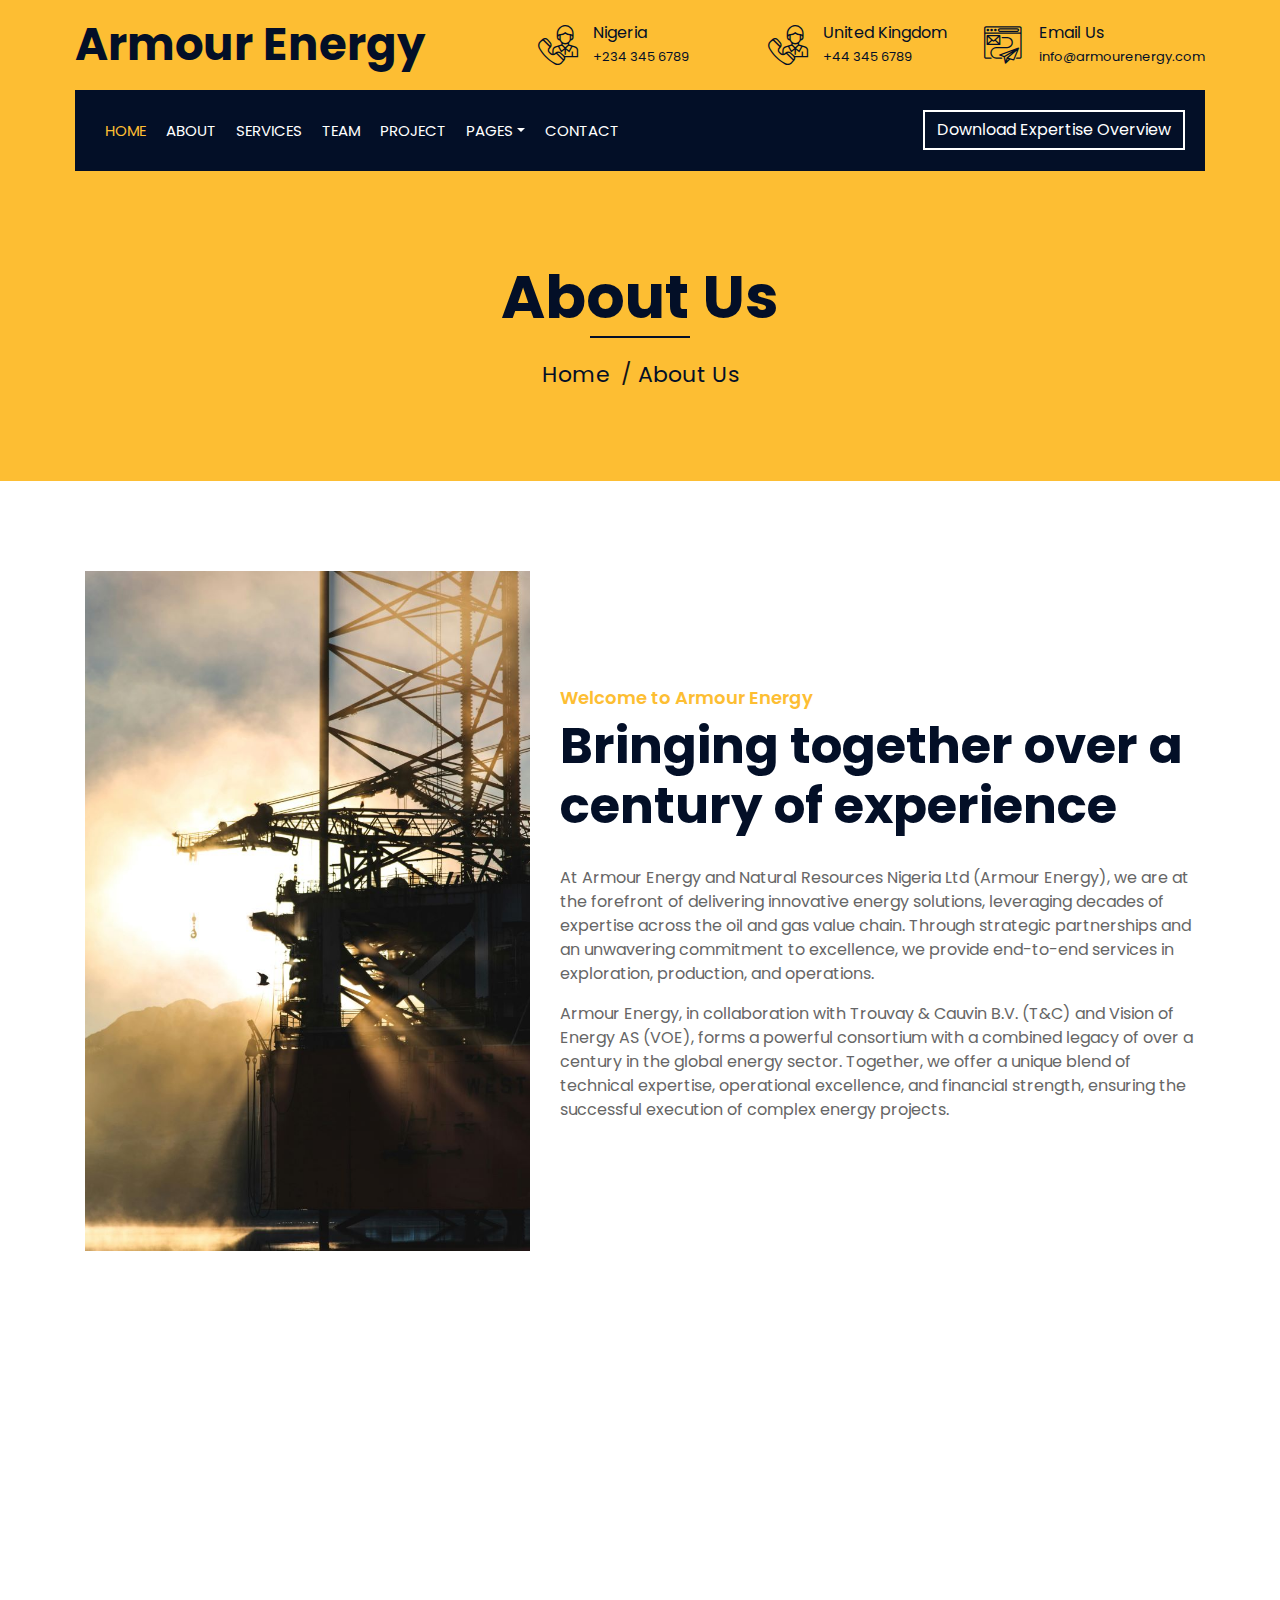
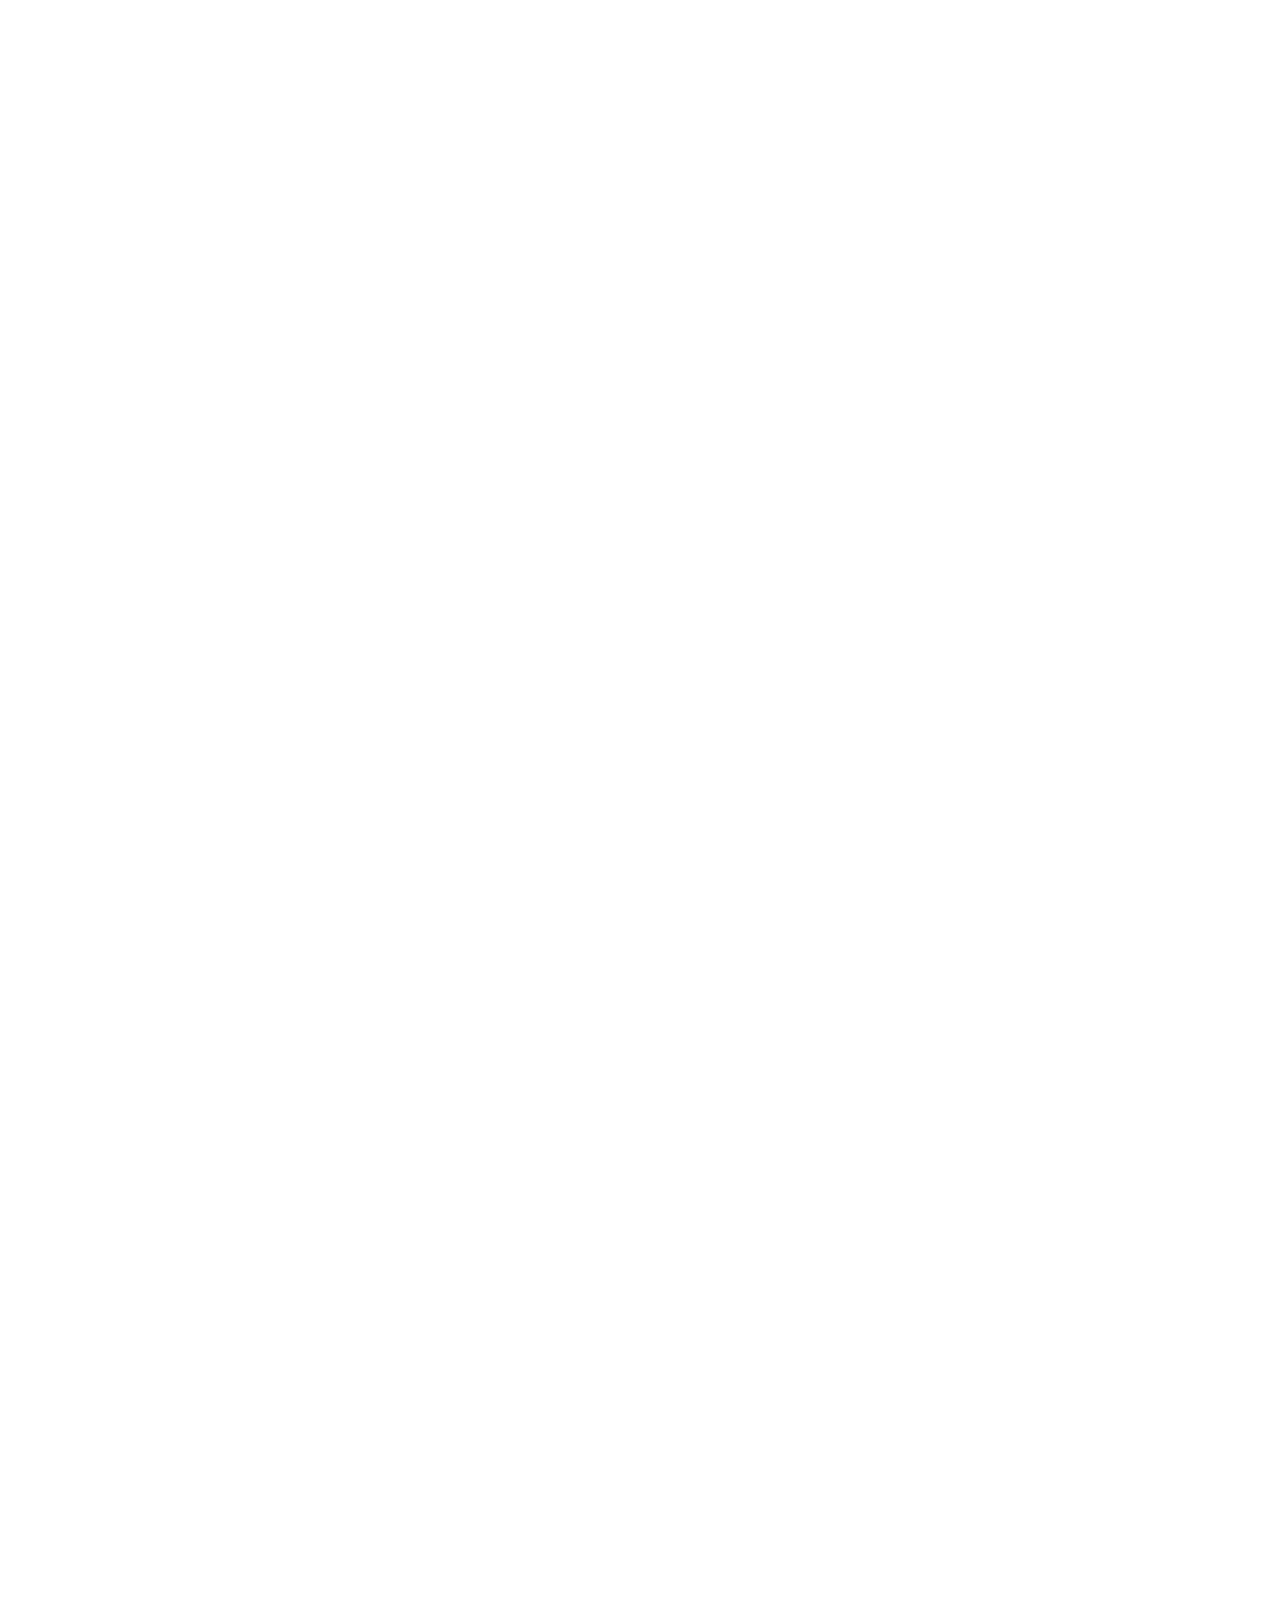
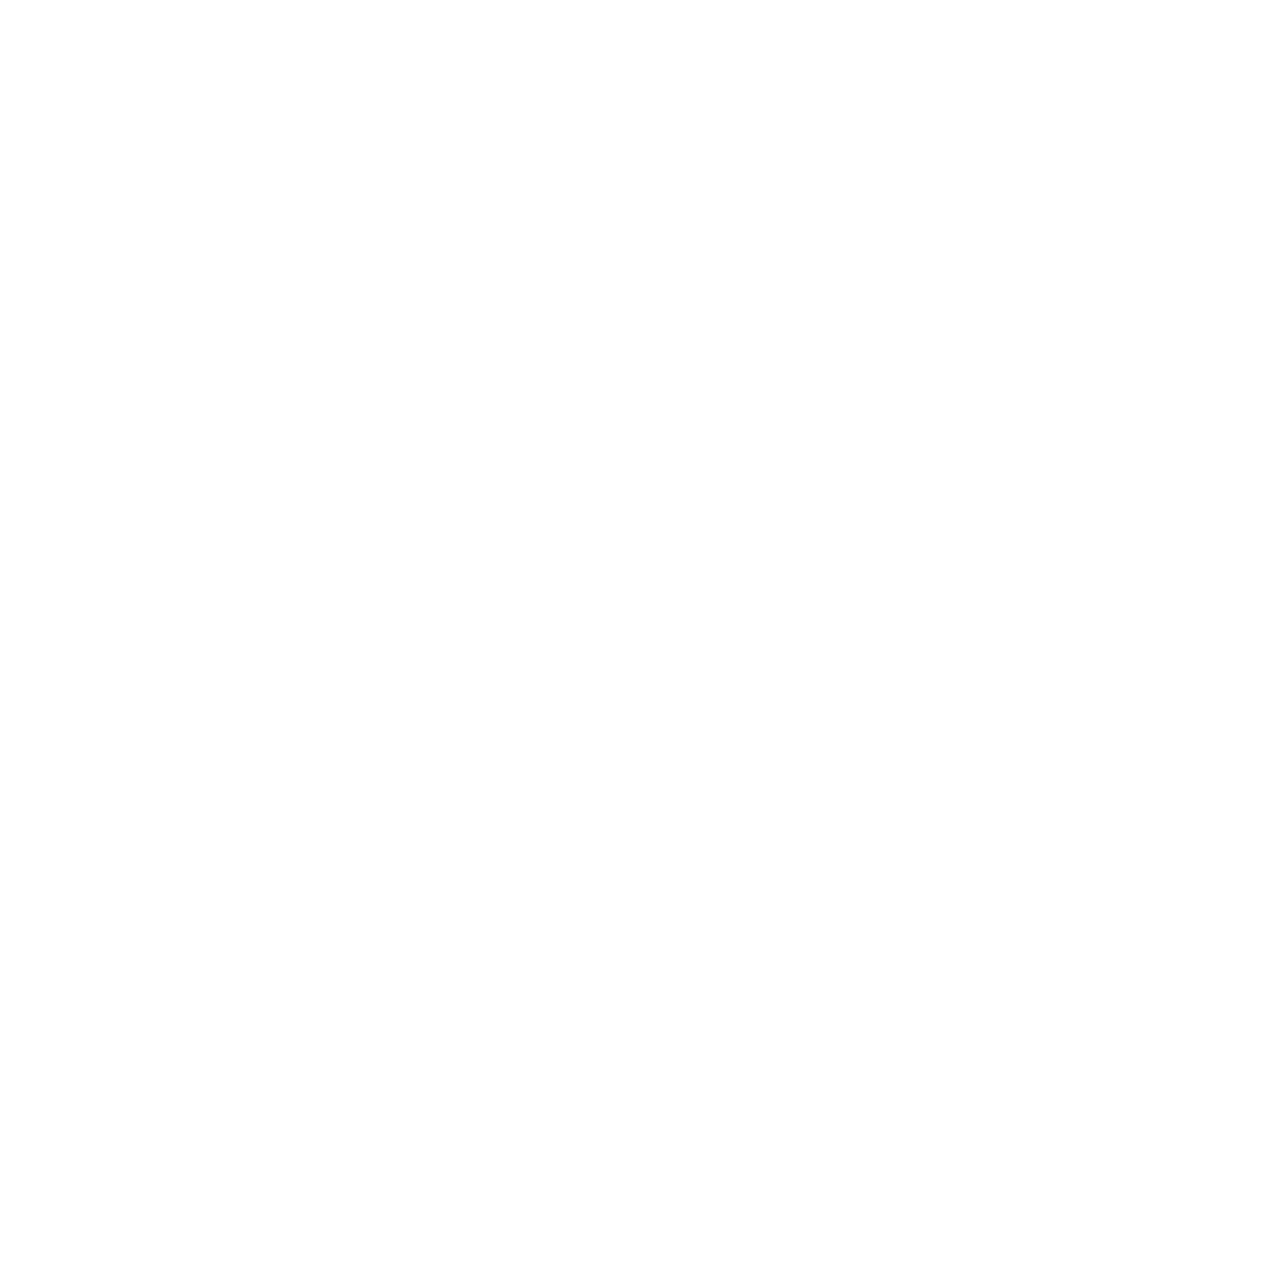
==== commit 73c3848a: "updated about us page in html" ====
--- a/about.html
+++ b/about.html
@@ -1,42 +1,56 @@
 <!DOCTYPE html>
 <html lang="en">
     <head>
-        <meta charset="utf-8">
-        <title>Builderz - Construction Company Website Template</title>
-        <meta content="width=device-width, initial-scale=1.0" name="viewport">
-        <meta content="Construction Company Website Template" name="keywords">
-        <meta content="Construction Company Website Template" name="description">
+        <meta charset="utf-8" />
+        <title>Armour Energy</title>
+        <meta content="width=device-width, initial-scale=1.0" name="viewport" />
+        <meta
+            content="Renewable and sustainable energy oil and gas "
+            name="keywords"
+        />
+        <meta content="Oil and gas company" name="description" />
 
         <!-- Favicon -->
-        <link href="img/favicon.ico" rel="icon">
+        <link href="img/favicon.ico" rel="icon" />
 
         <!-- Google Font -->
-        <link href="https://fonts.googleapis.com/css2?family=Poppins:wght@100;200;300;400;500;600;700;800;900&display=swap" rel="stylesheet">
+        <link
+            href="https://fonts.googleapis.com/css2?family=Poppins:wght@100;200;300;400;500;600;700;800;900&display=swap"
+            rel="stylesheet"
+        />
 
         <!-- CSS Libraries -->
-        <link href="https://stackpath.bootstrapcdn.com/bootstrap/4.4.1/css/bootstrap.min.css" rel="stylesheet">
-        <link href="https://cdnjs.cloudflare.com/ajax/libs/font-awesome/5.10.0/css/all.min.css" rel="stylesheet">
-        <link href="lib/flaticon/font/flaticon.css" rel="stylesheet"> 
-        <link href="lib/animate/animate.min.css" rel="stylesheet">
-        <link href="lib/owlcarousel/assets/owl.carousel.min.css" rel="stylesheet">
-        <link href="lib/lightbox/css/lightbox.min.css" rel="stylesheet">
-        <link href="lib/slick/slick.css" rel="stylesheet">
-        <link href="lib/slick/slick-theme.css" rel="stylesheet">
+        <link
+            href="https://stackpath.bootstrapcdn.com/bootstrap/4.4.1/css/bootstrap.min.css"
+            rel="stylesheet"
+        />
+        <link
+            href="https://cdnjs.cloudflare.com/ajax/libs/font-awesome/5.10.0/css/all.min.css"
+            rel="stylesheet"
+        />
+        <link href="lib/flaticon/font/flaticon.css" rel="stylesheet" />
+        <link href="lib/animate/animate.min.css" rel="stylesheet" />
+        <link
+            href="lib/owlcarousel/assets/owl.carousel.min.css"
+            rel="stylesheet"
+        />
+        <link href="lib/lightbox/css/lightbox.min.css" rel="stylesheet" />
+        <link href="lib/slick/slick.css" rel="stylesheet" />
+        <link href="lib/slick/slick-theme.css" rel="stylesheet" />
 
         <!-- Template Stylesheet -->
-        <link href="css/style.css" rel="stylesheet">
+        <link href="css/style.css" rel="stylesheet" />
     </head>
 
     <body>
         <div class="wrapper">
-            <!-- Top Bar Start -->
             <div class="top-bar">
                 <div class="container-fluid">
                     <div class="row align-items-center">
                         <div class="col-lg-4 col-md-12">
                             <div class="logo">
                                 <a href="index.html">
-                                    <h1>Builderz</h1>
+                                    <h1>Armour Energy</h1>
                                     <!-- <img src="img/logo.jpg" alt="Logo"> -->
                                 </a>
                             </div>
@@ -46,11 +60,11 @@
                                 <div class="col-4">
                                     <div class="top-bar-item">
                                         <div class="top-bar-icon">
-                                            <i class="flaticon-calendar"></i>
+                                            <i class="flaticon-call"></i>
                                         </div>
                                         <div class="top-bar-text">
-                                            <h3>Opening Hour</h3>
-                                            <p>Mon - Fri, 8:00 - 9:00</p>
+                                            <h3>Nigeria</h3>
+                                            <p>+234 345 6789</p>
                                         </div>
                                     </div>
                                 </div>
@@ -60,8 +74,8 @@
                                             <i class="flaticon-call"></i>
                                         </div>
                                         <div class="top-bar-text">
-                                            <h3>Call Us</h3>
-                                            <p>+012 345 6789</p>
+                                            <h3>United Kingdom</h3>
+                                            <p>+44 345 6789</p>
                                         </div>
                                     </div>
                                 </div>
@@ -72,7 +86,7 @@
                                         </div>
                                         <div class="top-bar-text">
                                             <h3>Email Us</h3>
-                                            <p>info@example.com</p>
+                                            <p>info@armourenergy.com</p>
                                         </div>
                                     </div>
                                 </div>
@@ -88,36 +102,77 @@
                 <div class="container-fluid">
                     <nav class="navbar navbar-expand-lg bg-dark navbar-dark">
                         <a href="#" class="navbar-brand">MENU</a>
-                        <button type="button" class="navbar-toggler" data-toggle="collapse" data-target="#navbarCollapse">
+                        <button
+                            type="button"
+                            class="navbar-toggler"
+                            data-toggle="collapse"
+                            data-target="#navbarCollapse"
+                        >
                             <span class="navbar-toggler-icon"></span>
                         </button>
 
-                        <div class="collapse navbar-collapse justify-content-between" id="navbarCollapse">
+                        <div
+                            class="collapse navbar-collapse justify-content-between"
+                            id="navbarCollapse"
+                        >
                             <div class="navbar-nav mr-auto">
-                                <a href="index.html" class="nav-item nav-link">Home</a>
-                                <a href="about.html" class="nav-item nav-link active">About</a>
-                                <a href="service.html" class="nav-item nav-link">Service</a>
-                                <a href="team.html" class="nav-item nav-link">Team</a>
-                                <a href="portfolio.html" class="nav-item nav-link">Project</a>
+                                <a
+                                    href="index.html"
+                                    class="nav-item nav-link active"
+                                    >Home</a
+                                >
+                                <a href="about.html" class="nav-item nav-link"
+                                    >About</a
+                                >
+                                <a href="service.html" class="nav-item nav-link"
+                                    >Services</a
+                                >
+                                <a href="team.html" class="nav-item nav-link"
+                                    >Team</a
+                                >
+                                <a
+                                    href="portfolio.html"
+                                    class="nav-item nav-link"
+                                    >Project</a
+                                >
                                 <div class="nav-item dropdown">
-                                    <a href="#" class="nav-link dropdown-toggle" data-toggle="dropdown">Pages</a>
+                                    <a
+                                        href="#"
+                                        class="nav-link dropdown-toggle"
+                                        data-toggle="dropdown"
+                                        >Pages</a
+                                    >
                                     <div class="dropdown-menu">
-                                        <a href="blog.html" class="dropdown-item">Blog Page</a>
-                                        <a href="single.html" class="dropdown-item">Single Page</a>
+                                        <a
+                                            href="blog.html"
+                                            class="dropdown-item"
+                                            >Blog Page</a
+                                        >
+                                        <a
+                                            href="single.html"
+                                            class="dropdown-item"
+                                            >Single Page</a
+                                        >
                                     </div>
                                 </div>
-                                <a href="contact.html" class="nav-item nav-link">Contact</a>
+                                <a href="contact.html" class="nav-item nav-link"
+                                    >Contact</a
+                                >
                             </div>
                             <div class="ml-auto">
-                                <a class="btn" href="https://freewebsitecode.com">Download All Template</a>
+                                <a
+                                    class="btn"
+                                    href="./assets/Armour-Energy-Expertise_Overview.pdf"
+                                    download=""
+                                    >Download Expertise Overview</a
+                                >
                             </div>
                         </div>
                     </nav>
                 </div>
             </div>
             <!-- Nav Bar End -->
-            
-            
+
             <!-- Page Header Start -->
             <div class="page-header">
                 <div class="container">
@@ -134,232 +189,246 @@
             </div>
             <!-- Page Header End -->
 
-
             <!-- About Start -->
             <div class="about wow fadeInUp" data-wow-delay="0.1s">
                 <div class="container">
                     <div class="row align-items-center">
                         <div class="col-lg-5 col-md-6">
                             <div class="about-img">
-                                <img src="img/about.jpg" alt="Image">
+                                <img src="img/about.jpg" alt="Image" />
                             </div>
                         </div>
                         <div class="col-lg-7 col-md-6">
                             <div class="section-header text-left">
-                                <p>Welcome to Builderz</p>
-                                <h2>25 Years Experience</h2>
+                                <p>Welcome to Armour Energy</p>
+                                <h2>
+                                    Bringing together over a century of
+                                    experience
+                                </h2>
                             </div>
                             <div class="about-text">
                                 <p>
-                                    Lorem ipsum dolor sit amet, consectetur adipiscing elit. Phasellus nec pretium mi. Curabitur facilisis ornare velit non vulputate. Aliquam metus tortor, auctor id gravida condimentum, viverra quis sem.
-                                </p>
-                                <p>
-                                    Lorem ipsum dolor sit amet, consectetur adipiscing elit. Phasellus nec pretium mi. Curabitur facilisis ornare velit non vulputate. Aliquam metus tortor, auctor id gravida condimentum, viverra quis sem. Curabitur non nisl nec nisi scelerisque maximus. Aenean consectetur convallis porttitor. Aliquam interdum at lacus non blandit.
-                                </p>
-                                <a class="btn" href="">Learn More</a>
+                                    At Armour Energy and Natural Resources
+                                    Nigeria Ltd (Armour Energy), we are at the
+                                    forefront of delivering innovative energy
+                                    solutions, leveraging decades of expertise
+                                    across the oil and gas value chain. Through
+                                    strategic partnerships and an unwavering
+                                    commitment to excellence, we provide
+                                    end-to-end services in exploration,
+                                    production, and operations.
+                                </p>
+                                <p>
+                                    Armour Energy, in collaboration with Trouvay
+                                    & Cauvin B.V. (T&C) and Vision of Energy AS
+                                    (VOE), forms a powerful consortium with a
+                                    combined legacy of over a century in the
+                                    global energy sector. Together, we offer a
+                                    unique blend of technical expertise,
+                                    operational excellence, and financial
+                                    strength, ensuring the successful execution
+                                    of complex energy projects.
+                                </p>
+                            </div>
+                        </div>
+                    </div>
+                </div>
+            </div>
+            <div class="about wow fadeInUp section-shade" data-wow-delay="0.1s">
+                <div class="container">
+                    <div class="row align-items-center">
+                        <div class="col-lg-5 col-md-6">
+                            <div class="about-img">
+                                <img src="img/about-1.jpg" alt="Image" />
+                            </div>
+                        </div>
+                        <div class="col-lg-7 col-md-6">
+                            <div class="section-header text-left">
+                                <h2>Our Expertise</h2>
+                            </div>
+                            <div class="about-text">
+                                <p>
+                                    We drive innovation and sustainability
+                                    through a comprehensive suite of services:
+                                </p>
+                                <p>
+                                    Exploration and Development: From seismic
+                                    surveys and data interpretation to field
+                                    development and reservoir management, our
+                                    team has executed major projects across
+                                    Nigeria, Benin, French Guiana, and beyond.
+                                    Key achievements include:
+                                </p>
+                                <ul>
+                                    <li>
+                                        Seme Oil Field Development (Benin):
+                                        Delivered offshore structures,
+                                        pipelines, and a tank farm, contributing
+                                        to long-term production and regional
+                                        energy security
+                                    </li>
+                                    <li>
+                                        OML 122 (Nigeria): Managed a 2,000 sq.
+                                        km 3D seismic survey and recommended
+                                        cutting-edge FPSO and subsea
+                                        technologies for production.
+                                    </li>
+                                    <li>
+                                        Global Geophysical Projects: Conducted
+                                        extensive seismic studies and managed
+                                        the world’s largest seismic database,
+                                        unlocking opportunities in prolific
+                                        regions like Iran and Oman
+                                    </li>
+                                </ul>
+                            </div>
+                        </div>
+                    </div>
+                </div>
+            </div>
+            <div class="about wow fadeInUp" data-wow-delay="0.1s">
+                <div class="container">
+                    <div class="row align-items-center">
+                        <div class="col-lg-5 col-md-6">
+                            <div class="about-img">
+                                <img src="img/about-2.jpg" alt="Image" />
+                            </div>
+                        </div>
+                        <div class="col-lg-7 col-md-6">
+                            <div class="section-header text-left">
+                                <h2>Production Excellence</h2>
+                            </div>
+                            <div class="about-text">
+                                <p>
+                                    Our expertise in reservoir monitoring,
+                                    advanced 4C technologies, and FPSO & LNG
+                                    packaging ensures efficient and safe
+                                    operations in offshore fields, including:
+                                </p>
+                                <ul>
+                                    <li>
+                                        Agbami and Bonga Fields (Nigeria):
+                                        Delivered advanced reservoir monitoring
+                                        solutions for Chevron and Shell.
+                                    </li>
+                                    <li>
+                                        St. Malo and Jack Fields (Norway) &
+                                        Frade Field (Brazil): Leveraged
+                                        cutting-edge technologies to optimize
+                                        production.
+                                    </li>
+                                </ul>
+                            </div>
+                        </div>
+                    </div>
+                </div>
+            </div>
+            <div class="about wow fadeInUp section-shade" data-wow-delay="0.1s">
+                <div class="container">
+                    <div class="row align-items-center">
+                        <div class="col-lg-5 col-md-6">
+                            <div class="about-img">
+                                <img src="img/about-3.jpg" alt="Image" />
+                            </div>
+                        </div>
+                        <div class="col-lg-7 col-md-6">
+                            <div class="section-header text-left">
+                                <h2>Operational Leadership</h2>
+                            </div>
+                            <div class="about-text">
+                                <p>
+                                    With T&C’s global material management legacy
+                                    and Armour Energy’s local content expertise,
+                                    we deliver seamless supply chain solutions,
+                                    project planning, and logistics management.
+                                    Our operational excellence extends to:
+                                </p>
+                                <ul>
+                                    <li>
+                                        Urgent equipment mobilization and
+                                        hotshot deliveries for critical
+                                        projects.
+                                    </li>
+                                    <li>
+                                        Local material management, warehousing,
+                                        and capacity building across Africa.
+                                    </li>
+                                </ul>
+                            </div>
+                        </div>
+                    </div>
+                </div>
+            </div>
+            <div class="about wow fadeInUp" data-wow-delay="0.1s">
+                <div class="container">
+                    <div class="row align-items-center">
+                        <div class="col-lg-5 col-md-6">
+                            <div class="about-img">
+                                <img src="img/about-4.jpg" alt="Image" />
+                            </div>
+                        </div>
+                        <div class="col-lg-7 col-md-6">
+                            <div class="section-header text-left">
+                                <h2>Our Values</h2>
+                            </div>
+                            <div class="about-text">
+                                <p>
+                                    Technical Excellence: We combine
+                                    cutting-edge technology with a deep
+                                    understanding of the industry to deliver
+                                    world-class solutions.
+                                </p>
+                                <p>
+                                    Sustainability: Our operations prioritize
+                                    environmental responsibility and community
+                                    engagement.
+                                </p>
+                                <p>
+                                    Local Development: We promote local content
+                                    through training, job creation, and
+                                    technology transfer to empower the regions
+                                    we operate in.
+                                </p>
+                                <p>
+                                    Innovation: We tailor our consultancy and
+                                    solutions to meet the dynamic needs of the
+                                    energy sector.
+                                </p>
+                            </div>
+                        </div>
+                    </div>
+                </div>
+            </div>
+            <div class="about wow fadeInUp section-shade" data-wow-delay="0.1s">
+                <div class="container">
+                    <div class="row align-items-center">
+                        <div class="col-lg-5 col-md-6">
+                            <div class="about-img">
+                                <img src="img/about-5.jpg" alt="Image" />
+                            </div>
+                        </div>
+                        <div class="col-lg-7 col-md-6">
+                            <div class="section-header text-left">
+                                <h2>Our Vision</h2>
+                            </div>
+                            <div class="about-text">
+                                <p>
+                                    We aim to unlock the full potential of
+                                    global energy resources, delivering
+                                    sustainable and impactful solutions that
+                                    drive economic growth and energy security.
+                                    With a commitment to technical competence,
+                                    operational efficiency, and local
+                                    empowerment, Armour Energy is a trusted
+                                    partner for the future of energy.
+                                </p>
+                                <p>Let’s energize society together.</p>
                             </div>
                         </div>
                     </div>
                 </div>
             </div>
             <!-- About End -->
-            
-            
-            <!-- Fact Start -->
-            <div class="fact">
-                <div class="container-fluid">
-                    <div class="row counters">
-                        <div class="col-md-6 fact-left wow slideInLeft">
-                            <div class="row">
-                                <div class="col-6">
-                                    <div class="fact-icon">
-                                        <i class="flaticon-worker"></i>
-                                    </div>
-                                    <div class="fact-text">
-                                        <h2 data-toggle="counter-up">109</h2>
-                                        <p>Expert Workers</p>
-                                    </div>
-                                </div>
-                                <div class="col-6">
-                                    <div class="fact-icon">
-                                        <i class="flaticon-building"></i>
-                                    </div>
-                                    <div class="fact-text">
-                                        <h2 data-toggle="counter-up">485</h2>
-                                        <p>Happy Clients</p>
-                                    </div>
-                                </div>
-                            </div>
-                        </div>
-                        <div class="col-md-6 fact-right wow slideInRight">
-                            <div class="row">
-                                <div class="col-6">
-                                    <div class="fact-icon">
-                                        <i class="flaticon-address"></i>
-                                    </div>
-                                    <div class="fact-text">
-                                        <h2 data-toggle="counter-up">789</h2>
-                                        <p>Completed Projects</p>
-                                    </div>
-                                </div>
-                                <div class="col-6">
-                                    <div class="fact-icon">
-                                        <i class="flaticon-crane"></i>
-                                    </div>
-                                    <div class="fact-text">
-                                        <h2 data-toggle="counter-up">890</h2>
-                                        <p>Running Projects</p>
-                                    </div>
-                                </div>
-                            </div>
-                        </div>
-                    </div>
-                </div>
-            </div>
-            <!-- Fact End -->
-            
-            
-            <!-- FAQs Start -->
-            <div class="faqs">
-                <div class="container">
-                    <div class="section-header text-center">
-                        <p>Frequently Asked Question</p>
-                        <h2>You May Ask</h2>
-                    </div>
-                    <div class="row">
-                        <div class="col-md-6">
-                            <div id="accordion-1">
-                                <div class="card wow fadeInLeft" data-wow-delay="0.1s">
-                                    <div class="card-header">
-                                        <a class="card-link collapsed" data-toggle="collapse" href="#collapseOne">
-                                            Lorem ipsum dolor sit amet?
-                                        </a>
-                                    </div>
-                                    <div id="collapseOne" class="collapse" data-parent="#accordion-1">
-                                        <div class="card-body">
-                                            Lorem ipsum dolor sit amet, consectetur adipiscing elit. Phasellus nec pretium mi. Curabitur facilisis ornare velit non.
-                                        </div>
-                                    </div>
-                                </div>
-                                <div class="card wow fadeInLeft" data-wow-delay="0.2s">
-                                    <div class="card-header">
-                                        <a class="card-link collapsed" data-toggle="collapse" href="#collapseTwo">
-                                            Lorem ipsum dolor sit amet?
-                                        </a>
-                                    </div>
-                                    <div id="collapseTwo" class="collapse" data-parent="#accordion-1">
-                                        <div class="card-body">
-                                            Lorem ipsum dolor sit amet, consectetur adipiscing elit. Phasellus nec pretium mi. Curabitur facilisis ornare velit non.
-                                        </div>
-                                    </div>
-                                </div>
-                                <div class="card wow fadeInLeft" data-wow-delay="0.3s">
-                                    <div class="card-header">
-                                        <a class="card-link collapsed" data-toggle="collapse" href="#collapseThree">
-                                            Lorem ipsum dolor sit amet?
-                                        </a>
-                                    </div>
-                                    <div id="collapseThree" class="collapse" data-parent="#accordion-1">
-                                        <div class="card-body">
-                                            Lorem ipsum dolor sit amet, consectetur adipiscing elit. Phasellus nec pretium mi. Curabitur facilisis ornare velit non.
-                                        </div>
-                                    </div>
-                                </div>
-                                <div class="card wow fadeInLeft" data-wow-delay="0.4s">
-                                    <div class="card-header">
-                                        <a class="card-link collapsed" data-toggle="collapse" href="#collapseFour">
-                                            Lorem ipsum dolor sit amet?
-                                        </a>
-                                    </div>
-                                    <div id="collapseFour" class="collapse" data-parent="#accordion-1">
-                                        <div class="card-body">
-                                            Lorem ipsum dolor sit amet, consectetur adipiscing elit. Phasellus nec pretium mi. Curabitur facilisis ornare velit non.
-                                        </div>
-                                    </div>
-                                </div>
-                                <div class="card wow fadeInLeft" data-wow-delay="0.5s">
-                                    <div class="card-header">
-                                        <a class="card-link collapsed" data-toggle="collapse" href="#collapseFive">
-                                            Lorem ipsum dolor sit amet?
-                                        </a>
-                                    </div>
-                                    <div id="collapseFive" class="collapse" data-parent="#accordion-1">
-                                        <div class="card-body">
-                                            Lorem ipsum dolor sit amet, consectetur adipiscing elit. Phasellus nec pretium mi. Curabitur facilisis ornare velit non.
-                                        </div>
-                                    </div>
-                                </div>
-                            </div>
-                        </div>
-                        <div class="col-md-6">
-                            <div id="accordion-2">
-                                <div class="card wow fadeInRight" data-wow-delay="0.1s">
-                                    <div class="card-header">
-                                        <a class="card-link collapsed" data-toggle="collapse" href="#collapseSix">
-                                            Lorem ipsum dolor sit amet?
-                                        </a>
-                                    </div>
-                                    <div id="collapseSix" class="collapse" data-parent="#accordion-2">
-                                        <div class="card-body">
-                                            Lorem ipsum dolor sit amet, consectetur adipiscing elit. Phasellus nec pretium mi. Curabitur facilisis ornare velit non.
-                                        </div>
-                                    </div>
-                                </div>
-                                <div class="card wow fadeInRight" data-wow-delay="0.2s">
-                                    <div class="card-header">
-                                        <a class="card-link collapsed" data-toggle="collapse" href="#collapseSeven">
-                                            Lorem ipsum dolor sit amet?
-                                        </a>
-                                    </div>
-                                    <div id="collapseSeven" class="collapse" data-parent="#accordion-2">
-                                        <div class="card-body">
-                                            Lorem ipsum dolor sit amet, consectetur adipiscing elit. Phasellus nec pretium mi. Curabitur facilisis ornare velit non.
-                                        </div>
-                                    </div>
-                                </div>
-                                <div class="card wow fadeInRight" data-wow-delay="0.3s">
-                                    <div class="card-header">
-                                        <a class="card-link collapsed" data-toggle="collapse" href="#collapseEight">
-                                            Lorem ipsum dolor sit amet?
-                                        </a>
-                                    </div>
-                                    <div id="collapseEight" class="collapse" data-parent="#accordion-2">
-                                        <div class="card-body">
-                                            Lorem ipsum dolor sit amet, consectetur adipiscing elit. Phasellus nec pretium mi. Curabitur facilisis ornare velit non.
-                                        </div>
-                                    </div>
-                                </div>
-                                <div class="card wow fadeInRight" data-wow-delay="0.4s">
-                                    <div class="card-header">
-                                        <a class="card-link collapsed" data-toggle="collapse" href="#collapseNine">
-                                            Lorem ipsum dolor sit amet?
-                                        </a>
-                                    </div>
-                                    <div id="collapseNine" class="collapse" data-parent="#accordion-2">
-                                        <div class="card-body">
-                                            Lorem ipsum dolor sit amet, consectetur adipiscing elit. Phasellus nec pretium mi. Curabitur facilisis ornare velit non.
-                                        </div>
-                                    </div>
-                                </div>
-                                <div class="card wow fadeInRight" data-wow-delay="0.5s">
-                                    <div class="card-header">
-                                        <a class="card-link collapsed" data-toggle="collapse" href="#collapseTen">
-                                            Lorem ipsum dolor sit amet?
-                                        </a>
-                                    </div>
-                                    <div id="collapseTen" class="collapse" data-parent="#accordion-2">
-                                        <div class="card-body">
-                                            Lorem ipsum dolor sit amet, consectetur adipiscing elit. Phasellus nec pretium mi. Curabitur facilisis ornare velit non.
-                                        </div>
-                                    </div>
-                                </div>
-                            </div>
-                        </div>
-                    </div>
-                </div>
-            </div>
-            <!-- FAQs End -->
-
 
             <!-- Footer Start -->
             <div class="footer wow fadeIn" data-wow-delay="0.3s">
@@ -368,35 +437,62 @@
                         <div class="col-md-6 col-lg-3">
                             <div class="footer-contact">
                                 <h2>Office Contact</h2>
-                                <p><i class="fa fa-map-marker-alt"></i>Your Location, City, Country</p>
-                                <p><i class="fa fa-phone-alt"></i>+012 345 67890</p>
-                                <p><i class="fa fa-envelope"></i>info@example.com</p>
+                                <p>
+                                    <i class="fa fa-map-marker-alt"></i
+                                    ><span class="footer-address"
+                                        >Armour Energy and Natural Resources
+                                        (Nig) Ltd, 3rd Floor House 5A3
+                                        Livingspring Courts-1, Off Orchid Hotel
+                                        Road, Lekki, Lagos State, Nigeria</span
+                                    >
+                                </p>
+                                <p>
+                                    <i class="fa fa-phone-alt"></i>+234 803 412
+                                    9651, +234 913 669 7788
+                                </p>
+                                <p>
+                                    <i class="fa fa-envelope"></i
+                                    >info@armourenergy.com
+                                </p>
                                 <div class="footer-social">
-                                    <a href="https://freewebsitecode.com/"><i class="fab fa-twitter"></i></a>
-                                    <a href="https://facebook.com/freewebsitecode"><i class="fab fa-facebook-f"></i></a>
-                                    <a href="https://freewebsitecode.com/"><i class="fab fa-linkedin-in"></i></a>
-                                    <a href="https://freewebsitecode.com/"><i class="fab fa-instagram"></i></a>
-                                    <a href="https://www.youtube.com/channel/UC9HlQRmKgG3jeVD_fBxj1Pw/videos"><i class="fab fa-youtube"></i></a>
+                                    <a href="https://armourenergy.com/"
+                                        ><i class="fab fa-twitter"></i
+                                    ></a>
+                                    <a href="https://facebook.com/armourenergy"
+                                        ><i class="fab fa-facebook-f"></i
+                                    ></a>
+                                    <a href="https://armourenergy.com/"
+                                        ><i class="fab fa-linkedin-in"></i
+                                    ></a>
+                                    <a href="https://armourenergy.com/"
+                                        ><i class="fab fa-instagram"></i
+                                    ></a>
+                                    <a href="https://www.youtube.com/"
+                                        ><i class="fab fa-youtube"></i
+                                    ></a>
                                 </div>
                             </div>
                         </div>
                         <div class="col-md-6 col-lg-3">
                             <div class="footer-link">
-                                <h2>Services Areas</h2>
-                                <a href="">Building Construction</a>
-                                <a href="">House Renovation</a>
-                                <a href="">Architecture Design</a>
-                                <a href="">Interior Design</a>
-                                <a href="">Painting</a>
+                                <h2>Our Services</h2>
+                                <a href="">Renewable Energy</a>
+                                <a href="">Oil Services</a>
+                                <a href="">Pipeline Solutions</a>
+                                <a href="">Oil Trading</a>
+                                <a href="">Mining</a>
+                                <a href=""
+                                    >Oil and Gas Exploration and Production</a
+                                >
                             </div>
                         </div>
                         <div class="col-md-6 col-lg-3">
                             <div class="footer-link">
                                 <h2>Useful Pages</h2>
                                 <a href="">About Us</a>
+                                <a href="">Services</a>
+                                <a href="">Our Team</a>
                                 <a href="">Contact Us</a>
-                                <a href="">Our Team</a>
-                                <a href="">Projects</a>
                                 <a href="">Testimonial</a>
                             </div>
                         </div>
@@ -404,10 +500,14 @@
                             <div class="newsletter">
                                 <h2>Newsletter</h2>
                                 <p>
-                                    Lorem ipsum dolor sit amet elit. Phasellus nec pretium mi. Curabitur facilisis ornare velit non vulpu
+                                    Subscribe to our newsletter to keep up to
+                                    date with our latest news and services.
                                 </p>
                                 <div class="form">
-                                    <input class="form-control" placeholder="Email here">
+                                    <input
+                                        class="form-control"
+                                        placeholder="Email here"
+                                    />
                                     <button class="btn">Submit</button>
                                 </div>
                             </div>
@@ -420,18 +520,26 @@
                         <a href="">Privacy policy</a>
                         <a href="">Cookies</a>
                         <a href="">Help</a>
-                        <a href="">FQAs</a>
+                        <a href="">Careers</a>
                     </div>
                 </div>
                 <div class="container copyright">
                     <div class="row">
                         <div class="col-md-6">
-                            <p>&copy; <a href="https://freewebsitecode.com">Your Site Name</a>, All Right Reserved.</p>
-                        </div>
-						
-						
+                            <p>
+                                &copy;
+                                <a href="https://armourenergy.com"
+                                    >Armour Energy</a
+                                >, All Rights Reserved.
+                            </p>
+                        </div>
+
                         <div class="col-md-6">
-                            <p>Designed By <a href="https://freewebsitecode.com">Free Website Code</a></p>
+                            <p class="cookie-text">
+                                <a href="https://armourenergy.com"
+                                    >Modify cookie preferences</a
+                                >
+                            </p>
                         </div>
                     </div>
                 </div>
--- a/css/style.css
+++ b/css/style.css
@@ -1,6 +1,27 @@
 /*******************************/
 /********* General CSS *********/
 /*******************************/
+@import url("https://fonts.googleapis.com/css2?family=Playfair+Display:wght@400;500;600&family=Poppins:wght@400;500;600;700&display=swap");
+@import url('https://fonts.googleapis.com/css2?family=Lato:ital,wght@0,100;0,300;0,400;0,700;0,900;1,100;1,300;1,400;1,700;1,900&family=Neucha&family=Nunito+Sans:ital,opsz,wght@0,6..12,200..1000;1,6..12,200..1000&family=Nunito:ital,wght@0,200..1000;1,200..1000&family=Outfit:wght@100..900&family=Oxygen:wght@300;400;700&family=Poppins:ital,wght@0,100;0,200;0,300;0,400;0,500;0,600;0,700;0,800;0,900;1,100;1,200;1,300;1,400;1,500;1,600;1,700;1,800;1,900&family=Roboto:ital,wght@0,100;0,300;0,400;0,500;0,700;0,900;1,100;1,300;1,400;1,500;1,700;1,900&family=Work+Sans:ital,wght@0,100..900;1,100..900&display=swap');
+:root {
+  --primary-color: #275143;
+  --secondary-color: #e9c675;
+  --light-green-color: #a4d24e;
+  --dark-green-color: #0a1e27;
+  --light-brown-color: #e9b094;
+  --text-light: #f3f6ff;
+  --white: hsl(0, 0%, 100%);
+  --black: #000
+  --max-width: 1200px;
+  --header-font: "Oxygen", serif;
+}
+
+* {
+  padding: 0;
+  margin: 0;
+  box-sizing: border-box;
+}
+
 body {
     color: #666666;
     background: #dddddd;
@@ -90,7 +111,7 @@
 .top-bar .logo h1 {
     margin: 0;
     color: #030f27;
-    font-size: 60px;
+    font-size: 45px;
     line-height: 60px;
     font-weight: 700;
 }
@@ -569,14 +590,14 @@
 .feature .feature-text h3 {
     margin: 0 0 10px 0;
     color: #fdbe33;
-    font-size: 25px;
+    font-size: 24px;
     font-weight: 600;
 }
 
 .feature .feature-text p {
     margin: 0;
     color: #fdbe33;
-    font-size: 18px;
+    font-size: 14px;
     font-weight: 400;
 }
 
@@ -585,6 +606,7 @@
 .feature .col-md-12:nth-child(2n) p {
     color: #030f27;
 }
+
 
 
 /*******************************/
@@ -804,129 +826,9 @@
 
 
 /*******************************/
-/********** Video CSS **********/
-/*******************************/
-.video {
-    position: relative;
-    margin: 45px 0;
-    height: 100%;
-    min-height: 500px;
-    background: linear-gradient(rgba(3, 15, 39, .9), rgba(3, 15, 39, .9)), url(../img/carousel-1.jpg);
-    background-attachment: fixed;
-    background-position: center;
-    background-repeat: no-repeat;
-    background-size: cover;
-}
-
-.video .btn-play {
-    position: absolute;
-    z-index: 1;
-    top: 50%;
-    left: 50%;
-    transform: translateX(-50%) translateY(-50%);
-    box-sizing: content-box;
-    display: block;
-    width: 32px;
-    height: 44px;
-    border-radius: 50%;
-    border: none;
-    outline: none;
-    padding: 18px 20px 18px 28px;
-}
-
-.video .btn-play:before {
-    content: "";
-    position: absolute;
-    z-index: 0;
-    left: 50%;
-    top: 50%;
-    transform: translateX(-50%) translateY(-50%);
-    display: block;
-    width: 100px;
-    height: 100px;
-    background: #fdbe33;
-    border-radius: 50%;
-    animation: pulse-border 1500ms ease-out infinite;
-}
-
-.video .btn-play:after {
-    content: "";
-    position: absolute;
-    z-index: 1;
-    left: 50%;
-    top: 50%;
-    transform: translateX(-50%) translateY(-50%);
-    display: block;
-    width: 100px;
-    height: 100px;
-    background: #fdbe33;
-    border-radius: 50%;
-    transition: all 200ms;
-}
-
-.video .btn-play:hover:after {
-    background-color: darken(#fdbe33, 10%);
-}
-
-.video .btn-play img {
-    position: relative;
-    z-index: 3;
-    max-width: 100%;
-    width: auto;
-    height: auto;
-}
-
-.video .btn-play span {
-    display: block;
-    position: relative;
-    z-index: 3;
-    width: 0;
-    height: 0;
-    border-left: 32px solid #030f27;
-    border-top: 22px solid transparent;
-    border-bottom: 22px solid transparent;
-}
-
-@keyframes pulse-border {
-  0% {
-    transform: translateX(-50%) translateY(-50%) translateZ(0) scale(1);
-    opacity: 1;
-  }
-  100% {
-    transform: translateX(-50%) translateY(-50%) translateZ(0) scale(1.5);
-    opacity: 0;
-  }
-}
-
-#videoModal .modal-dialog {
-    position: relative;
-    max-width: 800px;
-    margin: 60px auto 0 auto;
-}
-
-#videoModal .modal-body {
-    position: relative;
-    padding: 0px;
-}
-
-#videoModal .close {
-    position: absolute;
-    width: 30px;
-    height: 30px;
-    right: 0px;
-    top: -30px;
-    z-index: 999;
-    font-size: 30px;
-    font-weight: normal;
-    color: #ffffff;
-    background: #000000;
-    opacity: 1;
-}
-
-
-/*******************************/
 /*********** Team CSS **********/
 /*******************************/
+
 .team {
     position: relative;
     width: 100%;
@@ -944,19 +846,21 @@
 }
 
 .team .team-img img {
-    width: 100%;
+    width: 100%; /* Set your desired width */
+    height: 300px; /* Set your desired height */
+    object-fit: cover;
 }
 
 .team .team-text {
     position: relative;
-    padding: 25px 15px;
+    padding: 5px 5px;
     text-align: center;
     background: #030f27;
     transition: .5s;
 }
 
 .team .team-text h2 {
-    font-size: 20px;
+    font-size: 16px;
     font-weight: 600;
     color: #fdbe33;
     transition: .5s;
@@ -964,6 +868,7 @@
 
 .team .team-text p {
     margin: 0;
+    font-size: 14px;
     color: #ffffff;
 }
 
@@ -1022,111 +927,6 @@
     transition: .3s .3s;
 }
 
-
-/*******************************/
-/*********** FAQs CSS **********/
-/*******************************/
-.faqs {
-    position: relative;
-    width: 100%;
-    padding: 45px 0;
-}
-
-.faqs .row {
-    position: relative;
-}
-
-.faqs .row::after {
-    position: absolute;
-    content: "";
-    width: 1px;
-    height: 100%;
-    top: 0;
-    left: calc(50% - .5px);
-    background: #fdbe33;
-}
-
-.faqs #accordion-1 {
-    padding-right: 15px;
-}
-
-.faqs #accordion-2 {
-    padding-left: 15px;
-}
-
-@media(max-width: 767.98px) {
-    .faqs .row::after {
-        display: none;
-    }
-    
-    .faqs #accordion-1,
-    .faqs #accordion-2 {
-        padding: 0;
-    }
-    
-    .faqs #accordion-2 {
-        padding-top: 15px;
-    }
-}
-
-.faqs .card {
-    margin-bottom: 15px;
-    border: none;
-    border-radius: 0;
-}
-
-.faqs .card:last-child {
-    margin-bottom: 0;
-}
-
-.faqs .card-header {
-    padding: 0;
-    border: none;
-    background: #ffffff;
-}
-
-.faqs .card-header a {
-    display: block;
-    padding: 10px 25px;
-    width: 100%;
-    color: #121518;
-    font-size: 16px;
-    line-height: 40px;
-    border: 1px solid rgba(0, 0, 0, .1);
-    transition: .5s;
-}
-
-.faqs .card-header [data-toggle="collapse"][aria-expanded="true"] {
-    background: #fdbe33;
-}
-
-.faqs .card-header [data-toggle="collapse"]:after {
-    font-family: 'font Awesome 5 Free';
-    content: "\f067";
-    float: right;
-    color: #fdbe33;
-    font-size: 12px;
-    font-weight: 900;
-    transition: .5s;
-}
-
-.faqs .card-header [data-toggle="collapse"][aria-expanded="true"]:after {
-    font-family: 'font Awesome 5 Free';
-    content: "\f068";
-    float: right;
-    color: #030f27;
-    font-size: 12px;
-    font-weight: 900;
-    transition: .5s;
-}
-
-.faqs .card-body {
-    padding: 20px 25px;
-    font-size: 16px;
-    background: #ffffff;
-    border: 1px solid rgba(0, 0, 0, .1);
-    border-top: none;
-}
 
 
 /*******************************/
@@ -1222,6 +1022,18 @@
 
 
 /*******************************/
+/*********** About Page CSS **********/
+/*******************************/
+.section-shade{
+    background: var(--text-light);
+    padding: 45px 0;
+}
+
+
+
+
+
+/*******************************/
 /*********** Blog CSS **********/
 /*******************************/
 .blog {
@@ -2067,6 +1879,14 @@
 .footer .newsletter {
     position: relative;
     margin-bottom: 45px;
+}
+
+.footer .footer-contact .footer-address{
+    font-size: 14px;
+}
+
+.footer .cookie-text{
+    font-size: 10px;
 }
 
 .footer h2 {
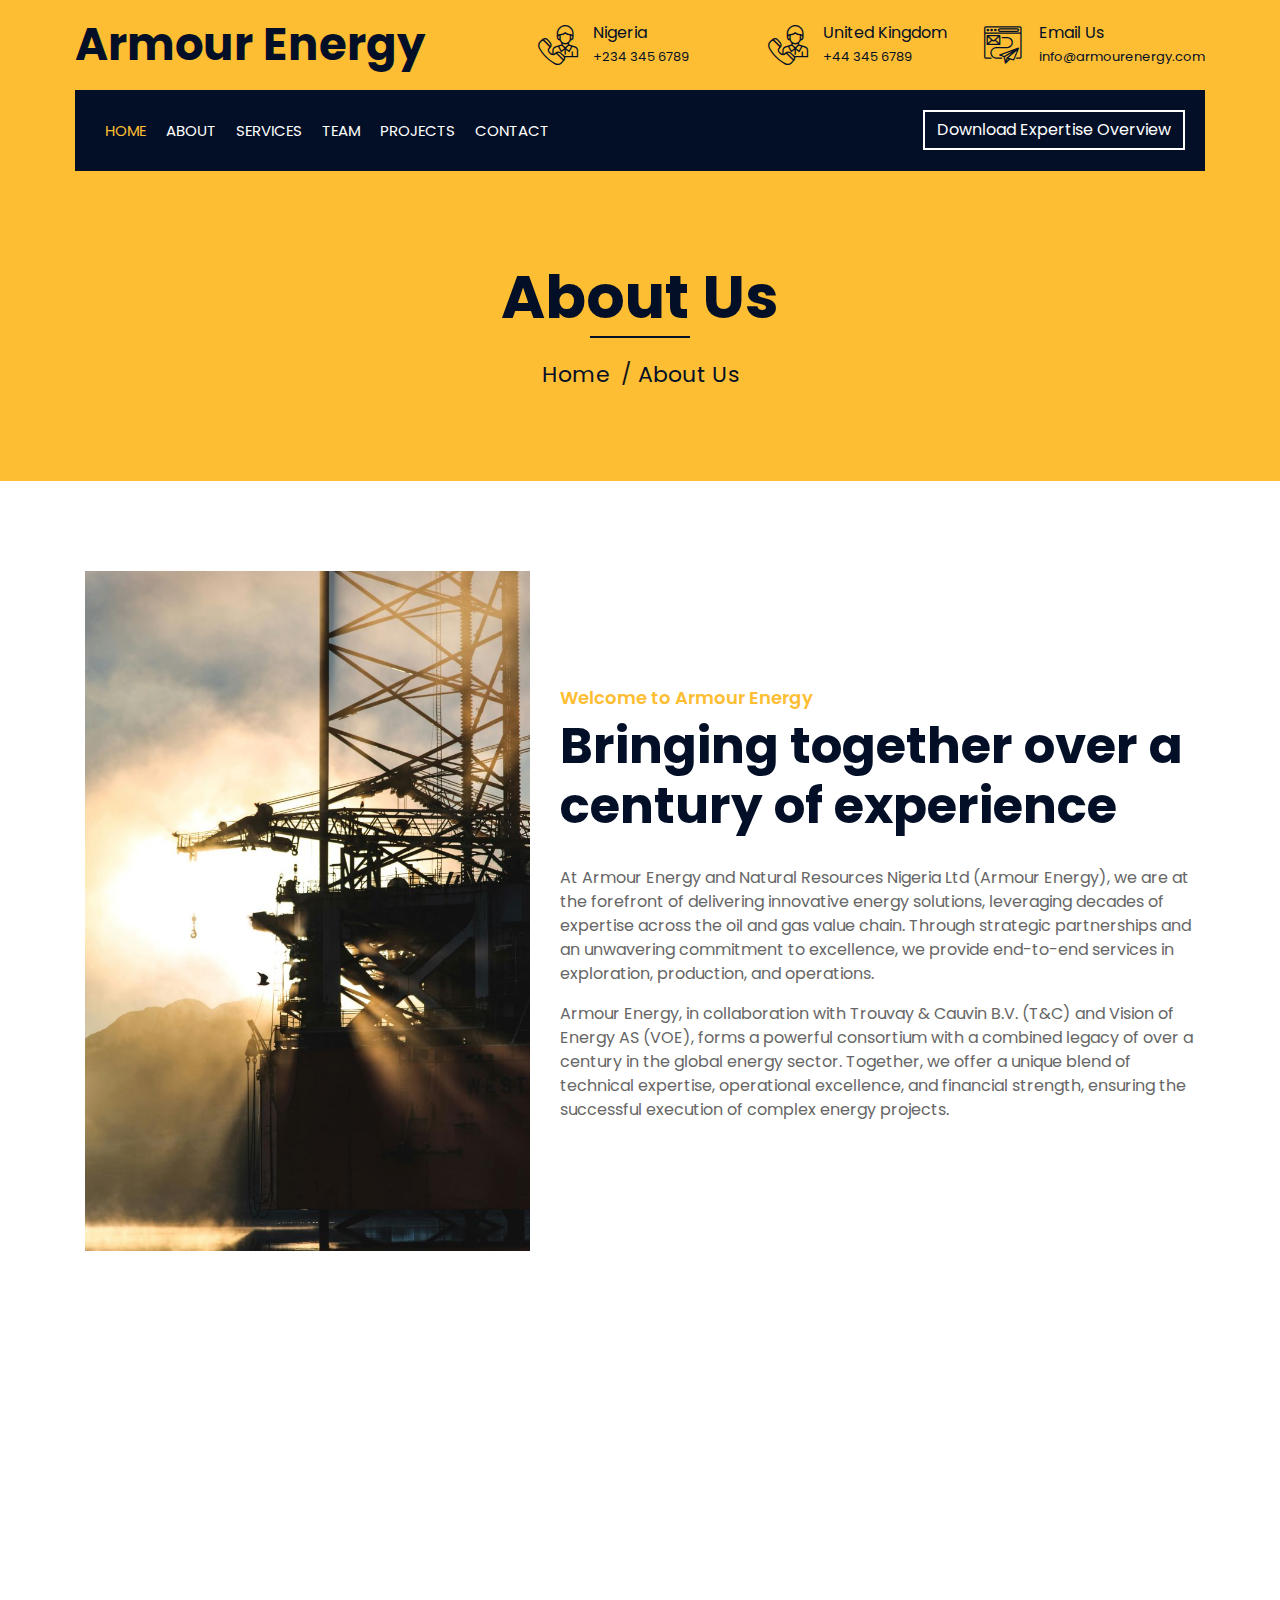
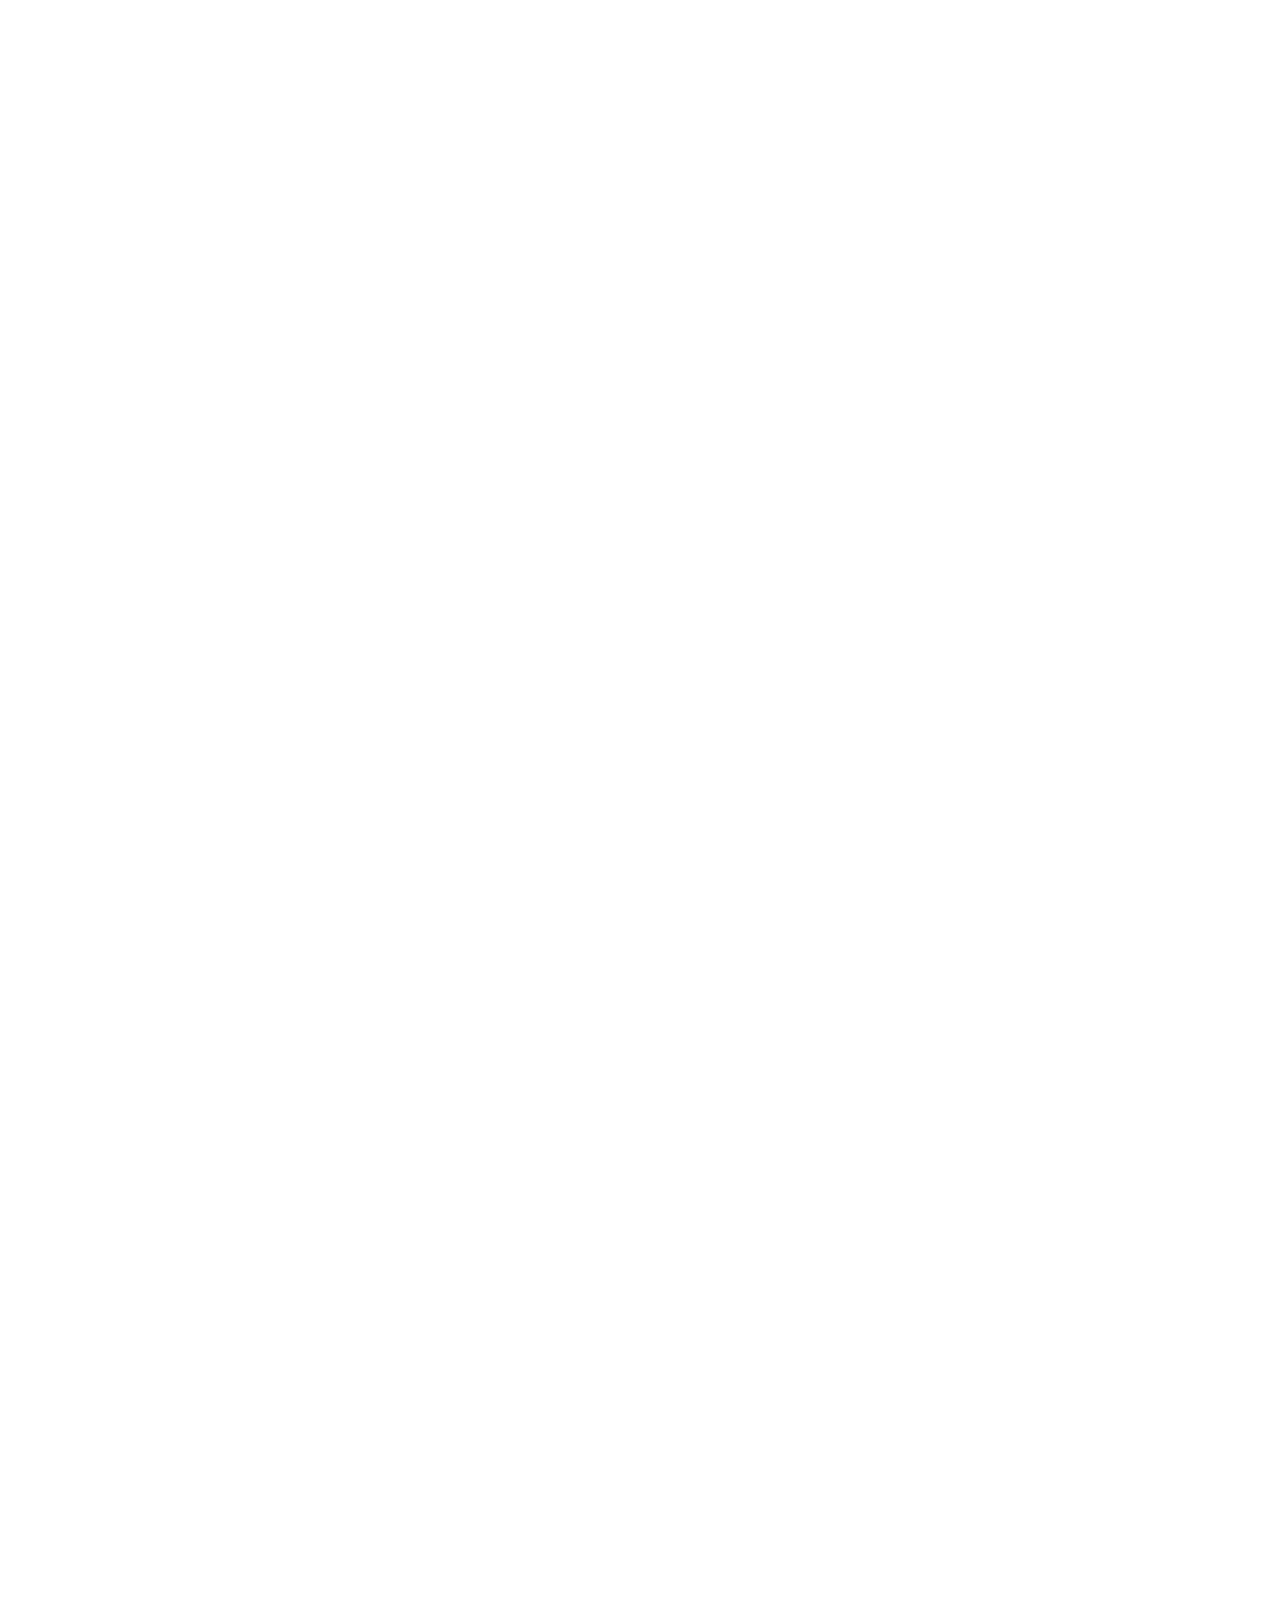
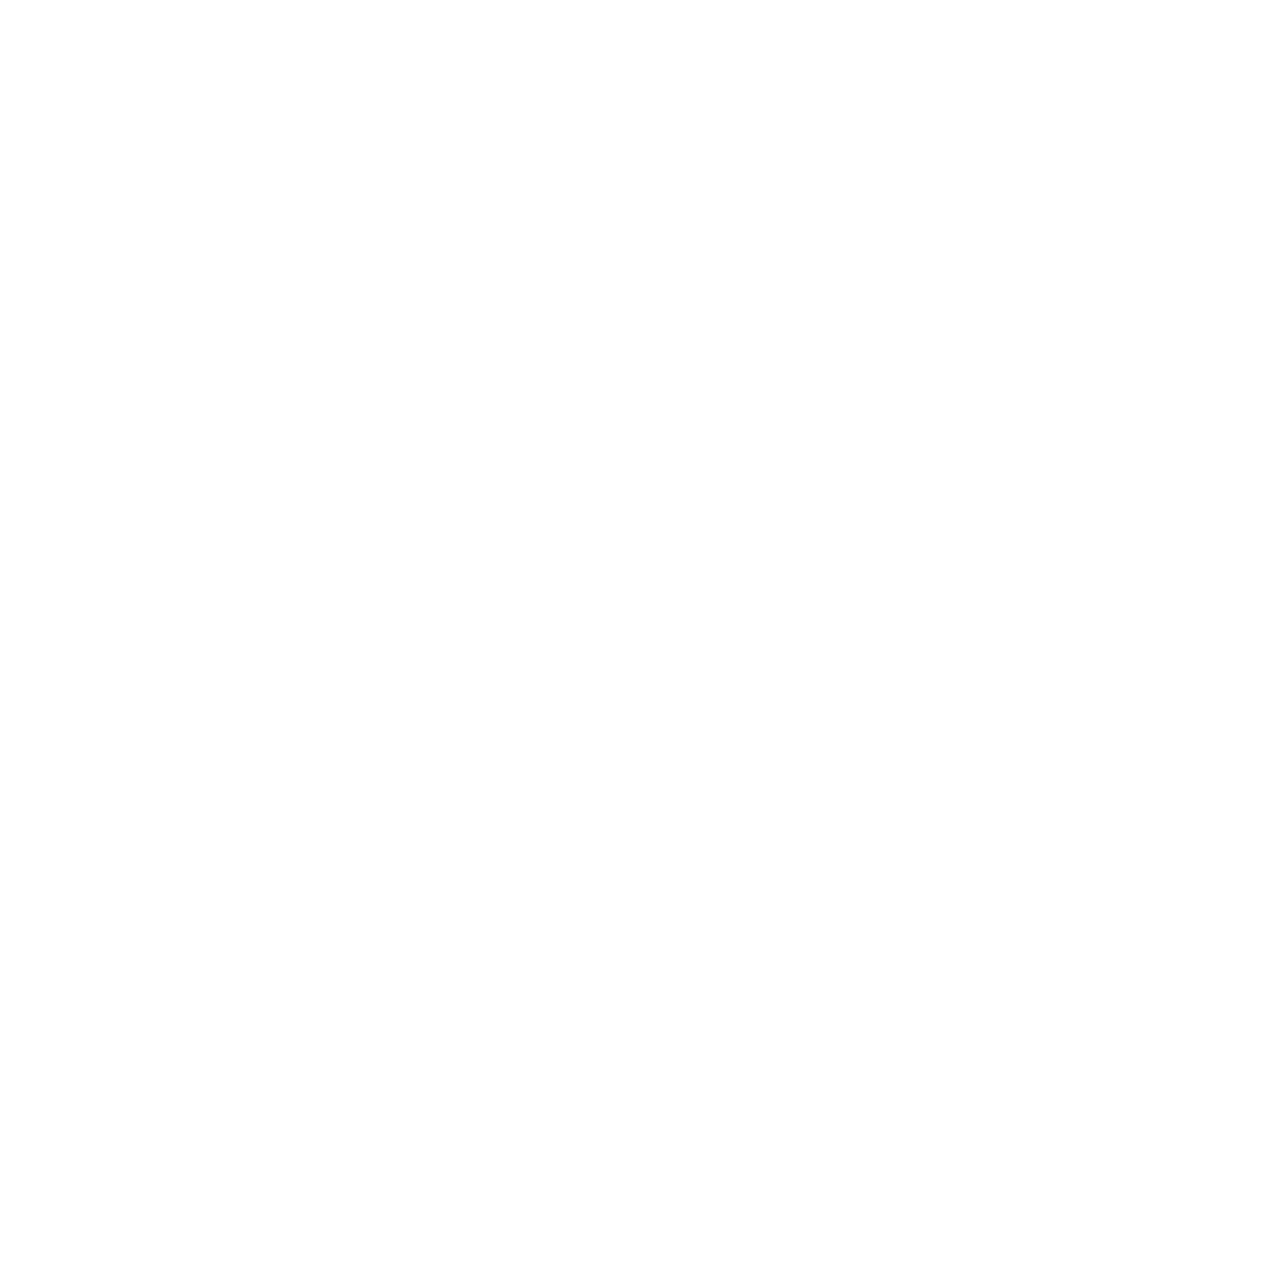
==== commit 0be9cc25: "updated contact page, navbars and footers in html file" ====
--- a/about.html
+++ b/about.html
@@ -133,9 +133,9 @@
                                 <a
                                     href="portfolio.html"
                                     class="nav-item nav-link"
-                                    >Project</a
-                                >
-                                <div class="nav-item dropdown">
+                                    >Projects</a
+                                >
+                                <!-- <div class="nav-item dropdown">
                                     <a
                                         href="#"
                                         class="nav-link dropdown-toggle"
@@ -154,7 +154,7 @@
                                             >Single Page</a
                                         >
                                     </div>
-                                </div>
+                                </div> -->
                                 <a href="contact.html" class="nav-item nav-link"
                                     >Contact</a
                                 >
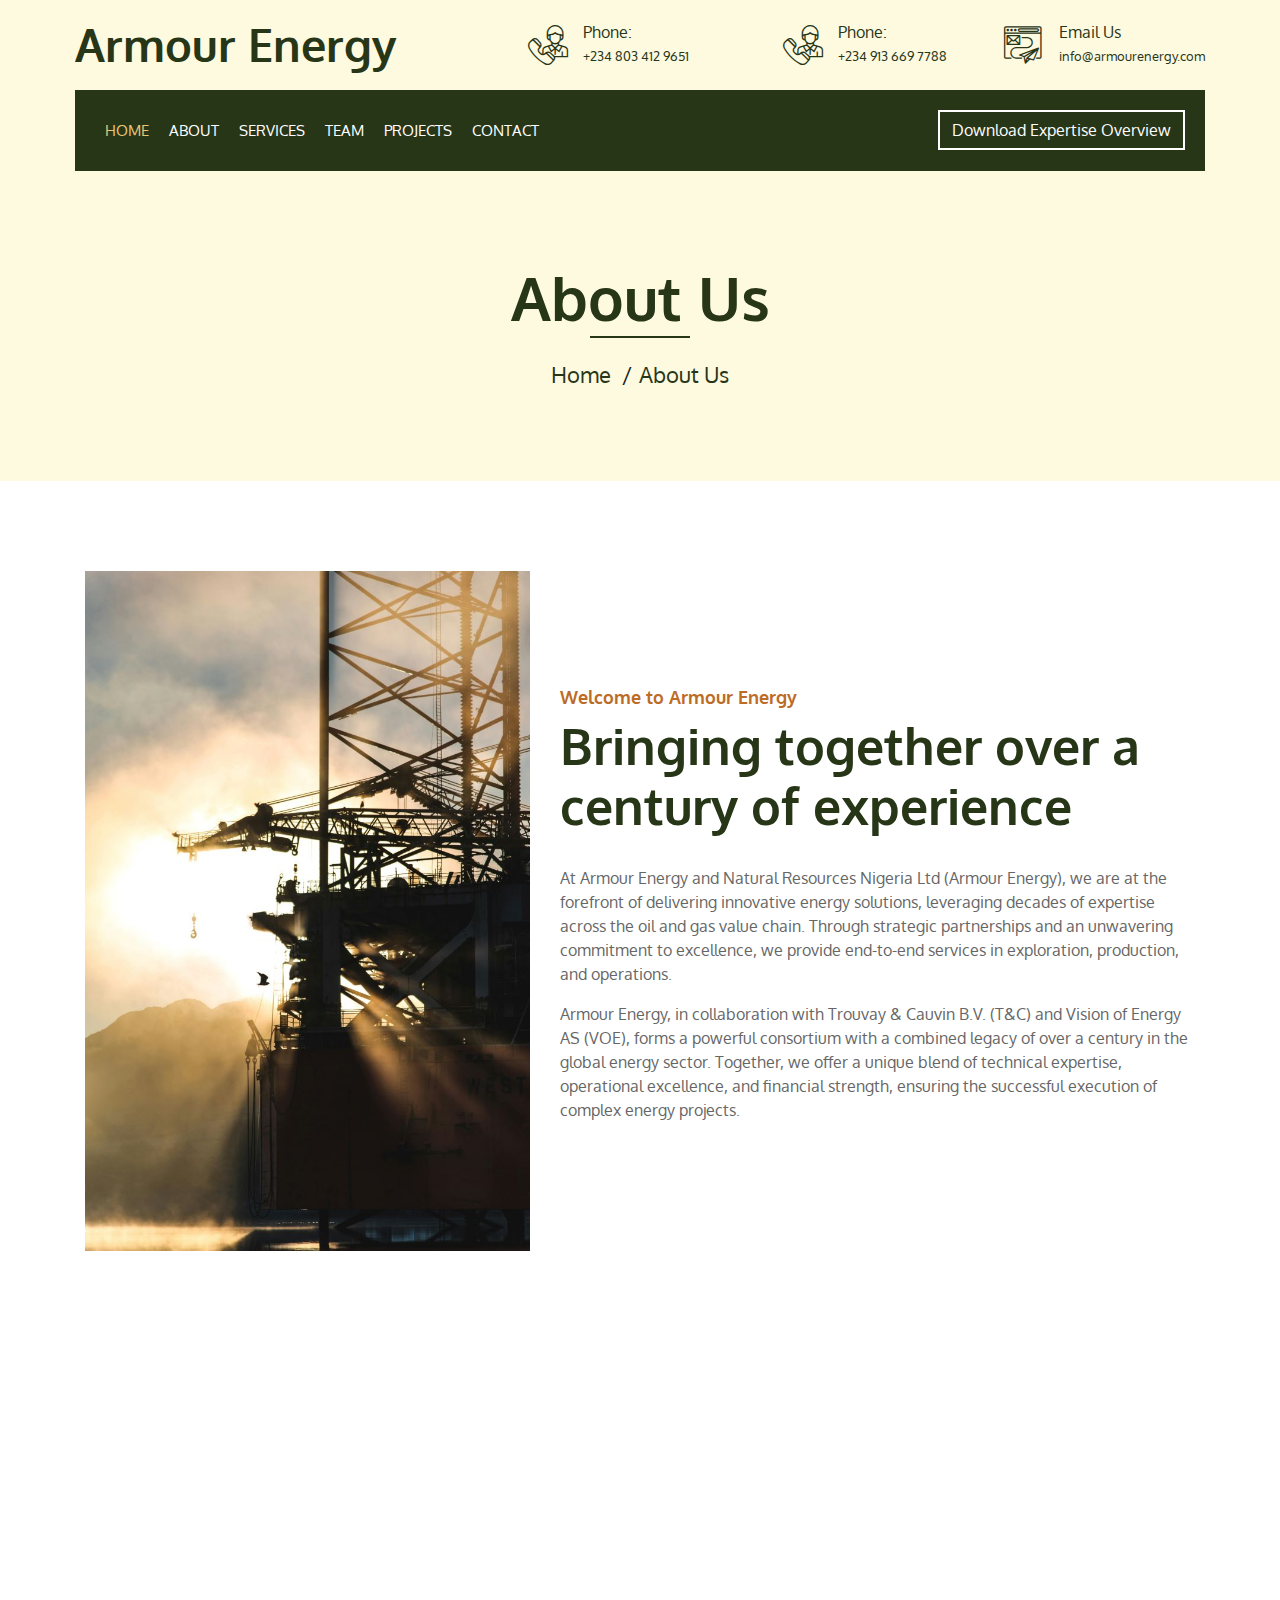
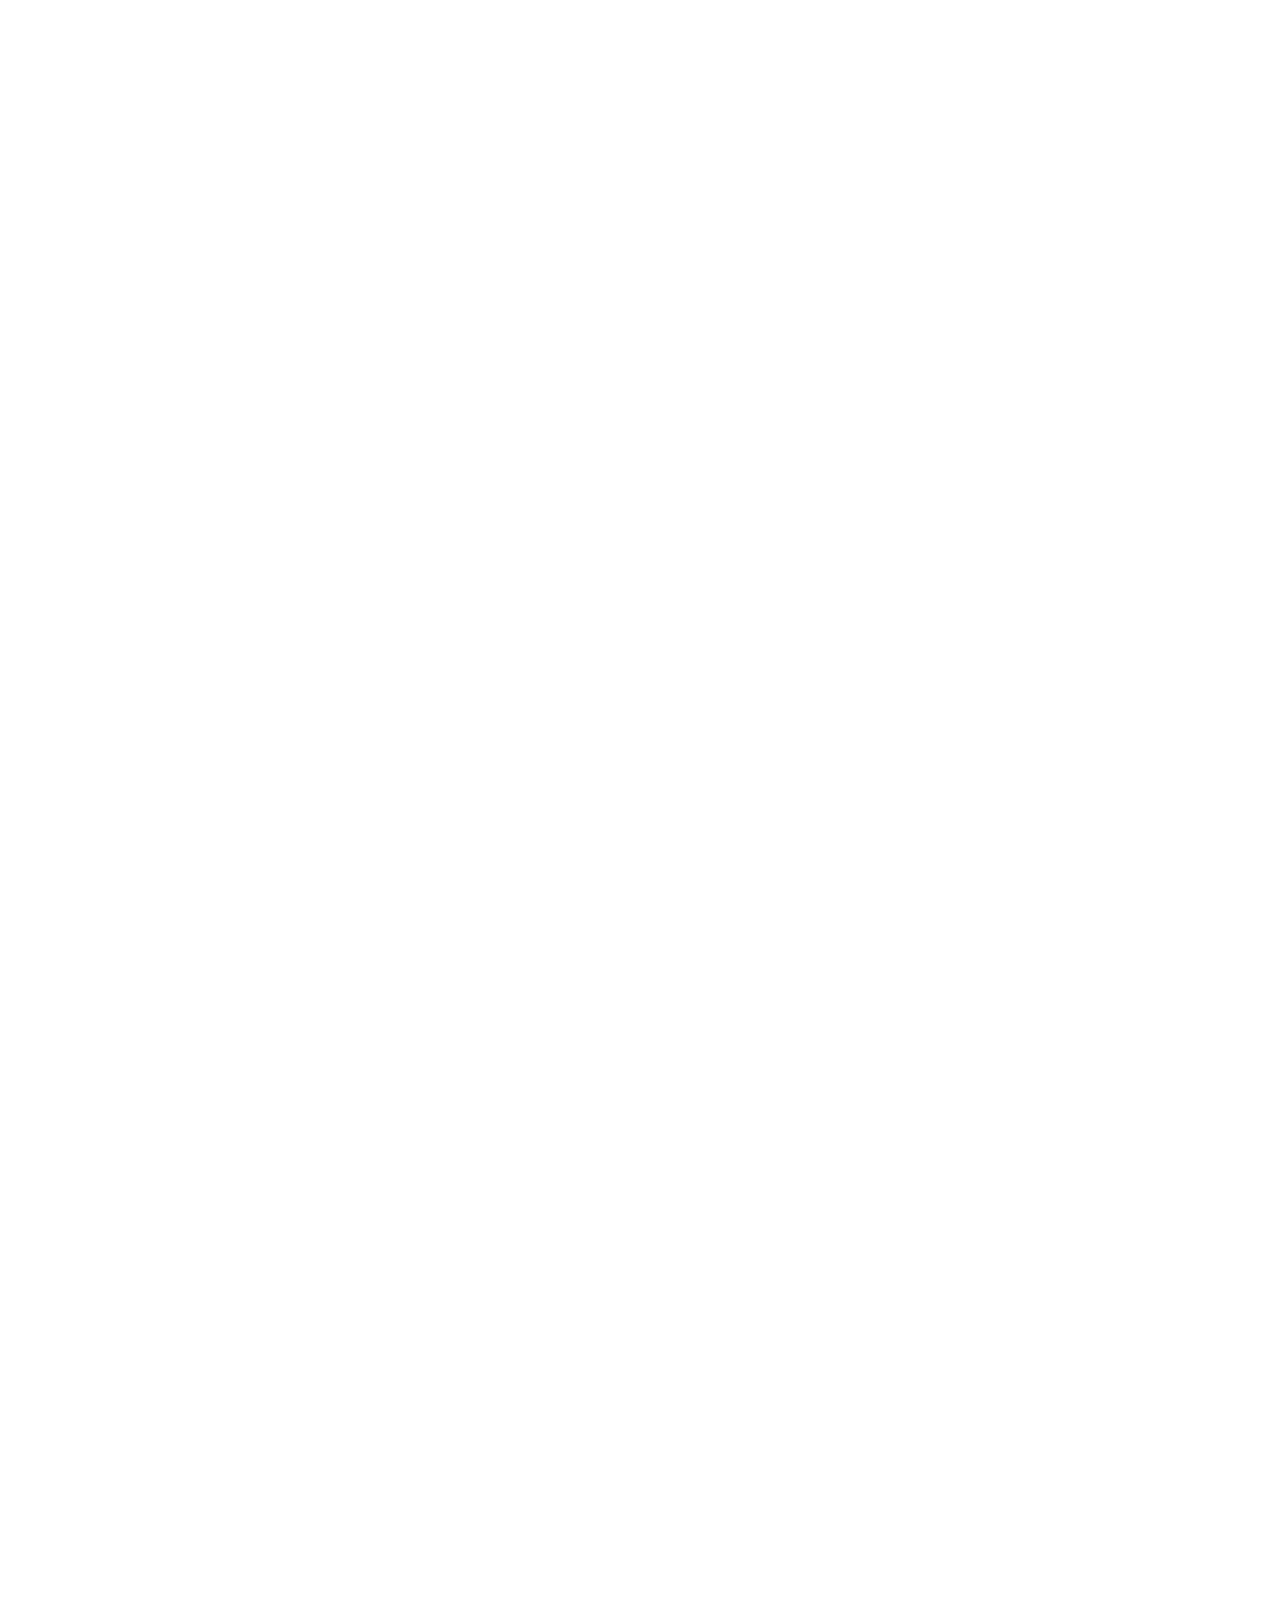
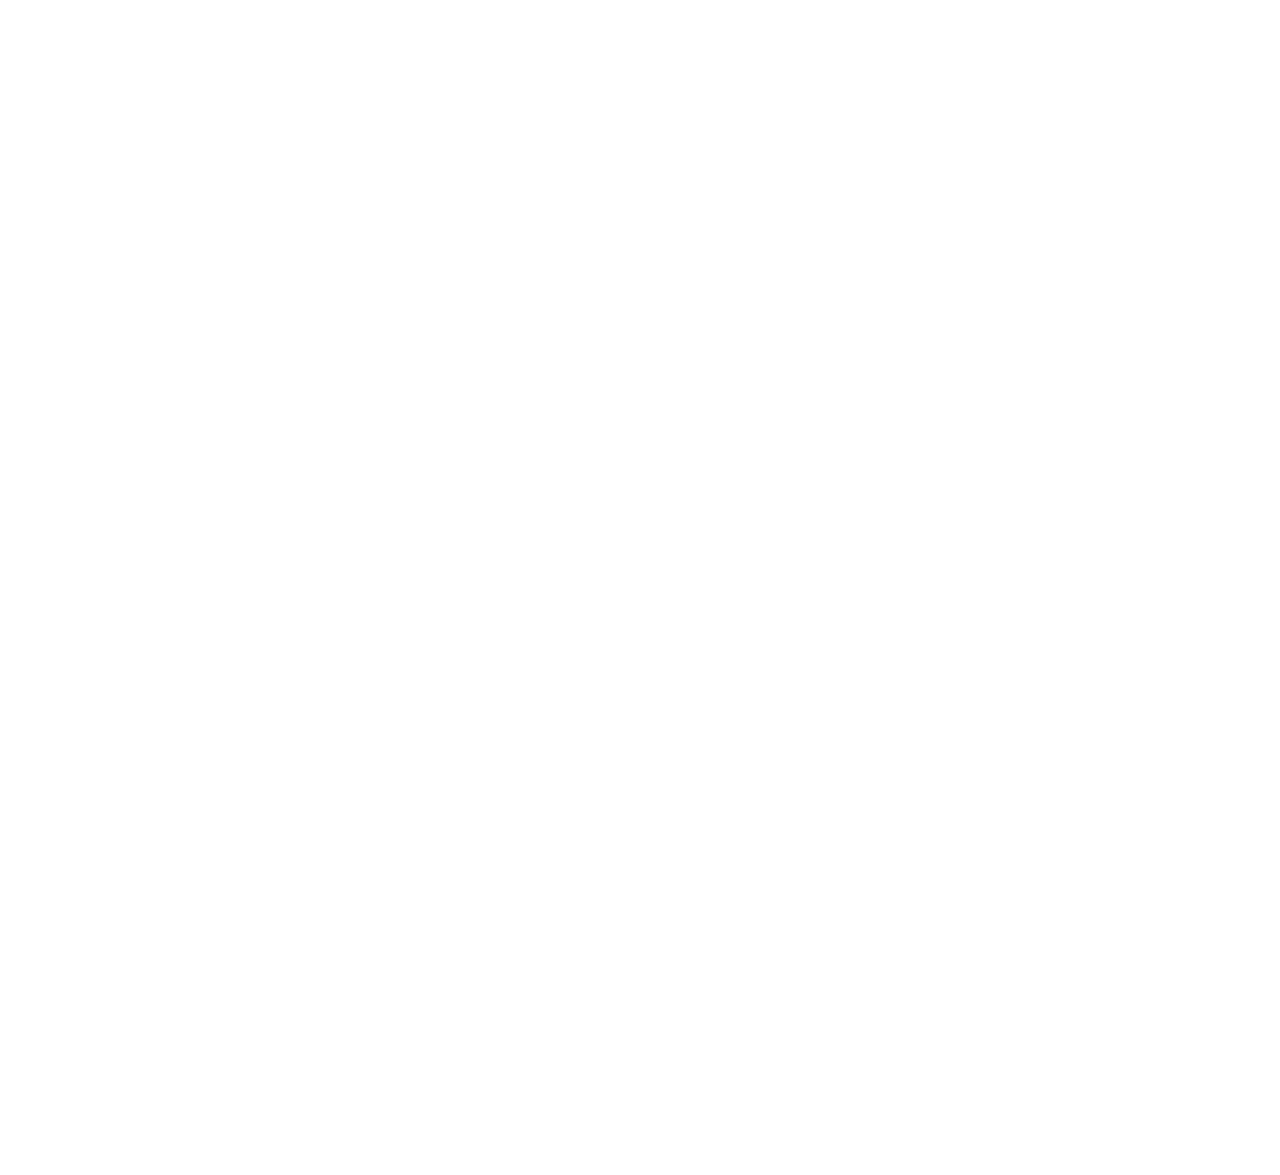
==== commit f751a0ec: "updated phone number details and deleted facts section on homepage in index.html file" ====
--- a/about.html
+++ b/about.html
@@ -8,7 +8,7 @@
             content="Renewable and sustainable energy oil and gas "
             name="keywords"
         />
-        <meta content="Oil and gas company" name="description" />
+        <meta content="Oil and gas mining" name="description" />
 
         <!-- Favicon -->
         <link href="img/favicon.ico" rel="icon" />
@@ -63,8 +63,8 @@
                                             <i class="flaticon-call"></i>
                                         </div>
                                         <div class="top-bar-text">
-                                            <h3>Nigeria</h3>
-                                            <p>+234 345 6789</p>
+                                            <h3>Phone:</h3>
+                                            <p>+234 803 412 9651</p>
                                         </div>
                                     </div>
                                 </div>
@@ -74,8 +74,8 @@
                                             <i class="flaticon-call"></i>
                                         </div>
                                         <div class="top-bar-text">
-                                            <h3>United Kingdom</h3>
-                                            <p>+44 345 6789</p>
+                                            <h3>Phone:</h3>
+                                            <p>+234 913 669 7788</p>
                                         </div>
                                     </div>
                                 </div>
@@ -131,7 +131,7 @@
                                     >Team</a
                                 >
                                 <a
-                                    href="portfolio.html"
+                                    href=""
                                     class="nav-item nav-link"
                                     >Projects</a
                                 >
@@ -489,11 +489,11 @@
                         <div class="col-md-6 col-lg-3">
                             <div class="footer-link">
                                 <h2>Useful Pages</h2>
-                                <a href="">About Us</a>
-                                <a href="">Services</a>
-                                <a href="">Our Team</a>
-                                <a href="">Contact Us</a>
-                                <a href="">Testimonial</a>
+                                <a href="./about.html">About Us</a>
+                                <a href="./service.html">Services</a>
+                                <a href="./team.html">Our Team</a>
+                                <a href="./contact.html">Contact Us</a>
+                                <a href="">Projects</a>
                             </div>
                         </div>
                         <div class="col-md-6 col-lg-3">
--- a/css/style.css
+++ b/css/style.css
@@ -2,51 +2,69 @@
 /********* General CSS *********/
 /*******************************/
 @import url("https://fonts.googleapis.com/css2?family=Playfair+Display:wght@400;500;600&family=Poppins:wght@400;500;600;700&display=swap");
-@import url('https://fonts.googleapis.com/css2?family=Lato:ital,wght@0,100;0,300;0,400;0,700;0,900;1,100;1,300;1,400;1,700;1,900&family=Neucha&family=Nunito+Sans:ital,opsz,wght@0,6..12,200..1000;1,6..12,200..1000&family=Nunito:ital,wght@0,200..1000;1,200..1000&family=Outfit:wght@100..900&family=Oxygen:wght@300;400;700&family=Poppins:ital,wght@0,100;0,200;0,300;0,400;0,500;0,600;0,700;0,800;0,900;1,100;1,200;1,300;1,400;1,500;1,600;1,700;1,800;1,900&family=Roboto:ital,wght@0,100;0,300;0,400;0,500;0,700;0,900;1,100;1,300;1,400;1,500;1,700;1,900&family=Work+Sans:ital,wght@0,100..900;1,100..900&display=swap');
+@import url("https://fonts.googleapis.com/css2?family=Lato:ital,wght@0,100;0,300;0,400;0,700;0,900;1,100;1,300;1,400;1,700;1,900&family=Neucha&family=Nunito+Sans:ital,opsz,wght@0,6..12,200..1000;1,6..12,200..1000&family=Nunito:ital,wght@0,200..1000;1,200..1000&family=Outfit:wght@100..900&family=Oxygen:wght@300;400;700&family=Poppins:ital,wght@0,100;0,200;0,300;0,400;0,500;0,600;0,700;0,800;0,900;1,100;1,200;1,300;1,400;1,500;1,600;1,700;1,800;1,900&family=Roboto:ital,wght@0,100;0,300;0,400;0,500;0,700;0,900;1,100;1,300;1,400;1,500;1,700;1,900&family=Work+Sans:ital,wght@0,100..900;1,100..900&display=swap");
 :root {
-  --primary-color: #275143;
-  --secondary-color: #e9c675;
-  --light-green-color: #a4d24e;
-  --dark-green-color: #0a1e27;
-  --light-brown-color: #e9b094;
-  --text-light: #f3f6ff;
-  --white: hsl(0, 0%, 100%);
-  --black: #000
-  --max-width: 1200px;
-  --header-font: "Oxygen", serif;
+    --primary-color: #275143;
+    --secondary-color: #fefae0;
+    --tertiary-color: #e9c675;
+    --light-green-color: #606c38;
+    --dark-green-color: #283618;
+    --light-brown-color: #dda15e;
+    --dark-brown-color: #bc6c25;
+    --off-white: #f8f9fa;
+    --white: hsl(0, 0%, 100%);
+    --gray: #666;
+    --very-light-gray: #ddd;
+    --very-dark-gray: #121518;
+    --black: #000;
+    --extra-light-charcoal: rgba(256, 256, 256, 0.4);
+    --light-charcoal: rgba(256, 256, 256, 0.3);
+    --charcoal: rgba(256, 256, 256, 0.1);
+    --medium-light-charcoal: rgba(256, 256, 256, 0.2);
+    --dark-charcoal: rgba(255, 255, 255, 0.1);
+    --dark-blue: rgba(3, 15, 39, 0.7);
+    --medium-gray: #999999;
+    --very-dark-red: rgba(0, 0, 0, 0.3);
+    --creamy-blue: #f3f6ff;
+    --blue-1: #3f729b;
+    --blue-2: #0e76a8;
+    --blue-3: #3b5998;
+    --blue-4: #00acee;
+    --max-width: 1200px;
+    --header-font: "Oxygen", serif;
 }
 
 * {
-  padding: 0;
-  margin: 0;
-  box-sizing: border-box;
+    padding: 0;
+    margin: 0;
+    box-sizing: border-box;
 }
 
 body {
-    color: #666666;
-    background: #dddddd;
-    font-family: 'Poppins', sans-serif;
+    color: var(--gray);
+    background: var(--very-light-gray);
+    font-family: var(--header-font), sans-serif;
     font-weight: 400;
 }
 
 h1,
-h2, 
-h3, 
+h2,
+h3,
 h4,
-h5, 
+h5,
 h6 {
-    color: #030f27;
+    color: var(--dark-green-color);
 }
 
 a {
-    color: #666666;
-    transition: .3s;
+    color: var(--gray);
+    transition: 0.3s;
 }
 
 a:hover,
 a:active,
 a:focus {
-    color: #fdbe33;
+    color: var(--secondary-color);
     outline: none;
     text-decoration: none;
 }
@@ -60,14 +78,14 @@
     width: 100%;
     max-width: 1366px;
     margin: 0 auto;
-    background: #ffffff;
+    background: var(--white);
 }
 
 .back-to-top {
     position: fixed;
     display: none;
-    background: #fdbe33;
-    color: #121518;
+    background: var(--secondary-color);
+    color: var(--very-dark-gray);
     width: 44px;
     height: 44px;
     text-align: center;
@@ -80,8 +98,8 @@
 }
 
 .back-to-top:hover {
-    color: #fdbe33;
-    background: #121518;
+    color: var(--secondary-color);
+    background: var(--very-dark-gray);
 }
 
 .back-to-top i {
@@ -89,9 +107,8 @@
 }
 
 .btn {
-    transition: .3s;
-}
-
+    transition: 0.3s;
+}
 
 /**********************************/
 /********** Top Bar CSS ***********/
@@ -99,7 +116,7 @@
 .top-bar {
     position: relative;
     height: 90px;
-    background: #fdbe33;
+    background: var(--secondary-color);
 }
 
 .top-bar .logo {
@@ -110,7 +127,7 @@
 
 .top-bar .logo h1 {
     margin: 0;
-    color: #030f27;
+    color: var(--dark-green-color);
     font-size: 45px;
     line-height: 60px;
     font-weight: 700;
@@ -136,7 +153,7 @@
 
 .top-bar .top-bar-icon [class^="flaticon-"]::before {
     margin: 0;
-    color: #030f27;
+    color: var(--dark-green-color);
     font-size: 40px;
 }
 
@@ -146,14 +163,14 @@
 
 .top-bar .top-bar-text h3 {
     margin: 0 0 5px 0;
-    color: #030f27;
+    color: var(--dark-green-color);
     font-size: 16px;
     font-weight: 400;
 }
 
 .top-bar .top-bar-text p {
     margin: 0;
-    color: #030f27;
+    color: var(--dark-green-color);
     font-size: 13px;
     font-weight: 400;
 }
@@ -169,15 +186,14 @@
         text-align: center;
     }
 }
-
 
 /**********************************/
 /*********** Nav Bar CSS **********/
 /**********************************/
 .nav-bar {
     position: relative;
-    background: #fdbe33;
-    transition: .3s;
+    background: var(--secondary-color);
+    transition: 0.3s;
 }
 
 .nav-bar .container-fluid {
@@ -189,13 +205,13 @@
     top: 0;
     width: 100%;
     max-width: 1366px;
-    box-shadow: 0 2px 5px rgba(0, 0, 0, .3);
+    box-shadow: 0 2px 5px var(--very-dark-red);
     z-index: 999;
 }
 
 .nav-bar .navbar {
     height: 100%;
-    background: #030f27 !important;
+    background: var(--dark-green-color) !important;
 }
 
 .navbar-dark .navbar-nav .nav-link,
@@ -203,12 +219,12 @@
 .navbar-dark .navbar-nav .nav-link:hover,
 .navbar-dark .navbar-nav .nav-link.active {
     padding: 10px 10px 8px 10px;
-    color: #ffffff;
+    color: var(--white);
 }
 
 .navbar-dark .navbar-nav .nav-link:hover,
 .navbar-dark .navbar-nav .nav-link.active {
-    color: #fdbe33;
+    color: var(--tertiary-color);
     transition: none;
 }
 
@@ -216,38 +232,38 @@
     margin-top: 0;
     border: 0;
     border-radius: 0;
-    background: #f8f9fa;
+    background: var(--off-white);
 }
 
 .nav-bar .btn {
-    color: #ffffff;
-    border: 2px solid #ffffff;
+    color: var(--white);
+    border: 2px solid var(--white);
     border-radius: 0;
 }
 
 .nav-bar .btn:hover {
-    color: #030f27;
-    background: #fdbe33;
-    border-color: #fdbe33;
+    color: var(--dark-green-color);
+    background: var(--secondary-color);
+    border-color: var(--secondary-color);
 }
 
 @media (min-width: 992px) {
     .nav-bar {
         padding: 0 75px;
     }
-    
+
     .nav-bar.nav-sticky {
         padding: 0;
     }
-    
+
     .nav-bar .navbar {
         padding: 20px;
     }
-    
+
     .nav-bar .navbar-brand {
         display: none;
     }
-    
+
     .nav-bar a.nav-link {
         padding: 8px 15px;
         font-size: 15px;
@@ -259,20 +275,19 @@
     .nav-bar .navbar {
         padding: 15px;
     }
-    
+
     .nav-bar a.nav-link {
         padding: 5px;
     }
-    
+
     .nav-bar .dropdown-menu {
         box-shadow: none;
     }
-    
+
     .nav-bar .btn {
         display: none;
     }
 }
-
 
 /*******************************/
 /******** Carousel CSS *********/
@@ -307,7 +322,7 @@
     height: 100%;
     top: 0;
     left: 0;
-    background: rgba(0, 0, 0, .3);
+    background: var(--very-dark-red);
     z-index: 1;
 }
 
@@ -324,14 +339,14 @@
 }
 
 .carousel .carousel-caption p {
-    color: #ffffff;
+    color: var(--white);
     font-size: 30px;
     margin-bottom: 15px;
     letter-spacing: 1px;
 }
 
 .carousel .carousel-caption h1 {
-    color: #ffffff;
+    color: var(--white);
     font-size: 60px;
     font-weight: 700;
     margin-bottom: 35px;
@@ -343,17 +358,17 @@
     font-weight: 500;
     letter-spacing: 1px;
     text-transform: uppercase;
-    color: #ffffff;
+    color: var(--white);
     background: transparent;
-    border: 2px solid #ffffff;
+    border: 2px solid var(--white);
     border-radius: 0;
-    transition: .3s;
+    transition: 0.3s;
 }
 
 .carousel .carousel-caption .btn:hover {
-    color: #030f27;
-    background: #fdbe33;
-    border-color: #fdbe33;
+    color: var(--dark-green-color);
+    background: var(--secondary-color);
+    border-color: var(--secondary-color);
 }
 
 @media (max-width: 767.98px) {
@@ -361,11 +376,11 @@
         font-size: 40px;
         font-weight: 700;
     }
-    
+
     .carousel .carousel-caption p {
         font-size: 20px;
     }
-    
+
     .carousel .carousel-caption .btn {
         padding: 12px 30px;
         font-size: 18px;
@@ -379,11 +394,11 @@
         font-size: 30px;
         font-weight: 500;
     }
-    
+
     .carousel .carousel-caption p {
         font-size: 16px;
     }
-    
+
     .carousel .carousel-caption .btn {
         padding: 10px 25px;
         font-size: 16px;
@@ -397,7 +412,6 @@
     animation-duration: 1.5s;
 }
 
-
 /*******************************/
 /******* Page Header CSS *******/
 /*******************************/
@@ -406,12 +420,12 @@
     margin-bottom: 45px;
     padding: 90px 0;
     text-align: center;
-    background: #fdbe33;
+    background: var(--secondary-color);
 }
 
 .page-header h2 {
     position: relative;
-    color: #030f27;
+    color: var(--dark-green-color);
     font-size: 60px;
     font-weight: 700;
     margin-bottom: 20px;
@@ -425,18 +439,18 @@
     height: 2px;
     left: calc(50% - 50px);
     bottom: 0;
-    background: #030f27;
+    background: var(--dark-green-color);
 }
 
 .page-header a {
     position: relative;
     padding: 0 12px;
     font-size: 22px;
-    color: #030f27;
+    color: var(--dark-green-color);
 }
 
 .page-header a:hover {
-    color: #ffffff;
+    color: var(--light-brown-color);
 }
 
 .page-header a::after {
@@ -447,7 +461,7 @@
     top: -2px;
     right: -7px;
     text-align: center;
-    color: #121518;
+    color: var(--very-dark-gray);
 }
 
 .page-header a:last-child::after {
@@ -458,11 +472,11 @@
     .page-header {
         padding: 60px 0;
     }
-    
+
     .page-header h2 {
         font-size: 45px;
     }
-    
+
     .page-header a {
         font-size: 20px;
     }
@@ -472,17 +486,16 @@
     .page-header {
         padding: 45px 0;
     }
-    
+
     .page-header h2 {
         font-size: 35px;
     }
-    
+
     .page-header a {
         font-size: 18px;
     }
 }
 
-
 /*******************************/
 /******* Section Header ********/
 /*******************************/
@@ -493,7 +506,7 @@
 }
 
 .section-header p {
-    color: #fdbe33;
+    color: var(--dark-brown-color);
     font-size: 18px;
     font-weight: 600;
     margin-bottom: 5px;
@@ -512,7 +525,6 @@
     }
 }
 
-
 /*******************************/
 /********* Feature CSS *********/
 /*******************************/
@@ -522,12 +534,12 @@
 }
 
 .feature .col-md-12 {
-    background: #030f27;
-}
-    
+    background: var(--dark-green-color);
+}
+
 .feature .col-md-12:nth-child(2n) {
-    color: #030f27;
-    background: #fdbe33;
+    color: var(--dark-green-color);
+    background: var(--secondary-color);
 }
 
 .feature .feature-item {
@@ -553,7 +565,7 @@
     height: 80px;
     top: -20px;
     left: -10px;
-    border: 2px dotted #ffffff;
+    border: 2px dotted var(--white);
     border-radius: 60px;
     z-index: 1;
 }
@@ -565,19 +577,19 @@
     height: 79px;
     top: -18px;
     left: -9px;
-    background: #030f27;
+    background: var(--dark-green-color);
     border-radius: 60px;
     z-index: 2;
 }
 
 .feature .col-md-12:nth-child(2n) .feature-icon::after {
-    background: #fdbe33;
+    background: var(--secondary-color);
 }
 
 .feature .feature-icon [class^="flaticon-"]::before {
     position: relative;
     margin: 0;
-    color: #fdbe33;
+    color: var(--secondary-color);
     font-size: 60px;
     line-height: 60px;
     z-index: 3;
@@ -589,14 +601,14 @@
 
 .feature .feature-text h3 {
     margin: 0 0 10px 0;
-    color: #fdbe33;
+    color: var(--secondary-color);
     font-size: 24px;
     font-weight: 600;
 }
 
 .feature .feature-text p {
     margin: 0;
-    color: #fdbe33;
+    color: var(--secondary-color);
     font-size: 14px;
     font-weight: 400;
 }
@@ -604,10 +616,8 @@
 .feature .col-md-12:nth-child(2n) [class^="flaticon-"]::before,
 .feature .col-md-12:nth-child(2n) h3,
 .feature .col-md-12:nth-child(2n) p {
-    color: #030f27;
-}
-
-
+    color: var(--dark-green-color);
+}
 
 /*******************************/
 /********** About CSS **********/
@@ -644,15 +654,15 @@
     font-size: 16px;
     font-weight: 500;
     letter-spacing: 1px;
-    color: #030f27;
+    color: var(--dark-green-color);
     border-radius: 0;
-    background: #fdbe33;
-    transition: .3s;
+    background: var(--secondary-color);
+    transition: 0.3s;
 }
 
 .about .about-text a.btn:hover {
-    color: #fdbe33;
-    background: #030f27;
+    color: var(--secondary-color);
+    background: var(--dark-green-color);
 }
 
 @media (max-width: 767.98px) {
@@ -662,7 +672,6 @@
     }
 }
 
-
 /*******************************/
 /********** Fact CSS ***********/
 /*******************************/
@@ -690,13 +699,13 @@
     margin: 0;
     font-size: 60px;
     line-height: 60px;
-    background-image: linear-gradient(#ffffff, #fdbe33);
+    background-image: linear-gradient(var(--white), var(--secondary-color));
     -webkit-background-clip: text;
     -webkit-text-fill-color: transparent;
 }
 
 .fact .fact-right .fact-icon [class^="flaticon-"]::before {
-    background-image: linear-gradient(#ffffff, #030f27);
+    background-image: linear-gradient(var(--white), var(--dark-green-color));
 }
 
 .fact .fact-left,
@@ -718,19 +727,18 @@
 }
 
 .fact .fact-left {
-    color: #fdbe33;
-    background: #030f27;
+    color: var(--secondary-color);
+    background: var(--dark-green-color);
 }
 
 .fact .fact-right {
-    color: #030f27;
-    background: #fdbe33;
+    color: var(--dark-green-color);
+    background: var(--secondary-color);
 }
 
 .fact .fact-left h2 {
-    color: #fdbe33;
-}
-
+    color: var(--secondary-color);
+}
 
 /*******************************/
 /********* Service CSS *********/
@@ -767,8 +775,8 @@
     display: flex;
     align-items: center;
     justify-content: center;
-    background: rgba(3, 15, 39, .7);
-    transition: .5s;
+    background: var(--dark-blue);
+    transition: 0.5s;
     opacity: 0;
 }
 
@@ -778,14 +786,14 @@
 
 .service .service-overlay p {
     margin: 0;
-    color: #ffffff;
+    color: var(--white);
 }
 
 .service .service-text {
     display: flex;
     align-items: center;
     height: 60px;
-    background: #030f27;
+    background: var(--dark-green-color);
     overflow: hidden;
     white-space: nowrap;
     text-overflow: ellipsis;
@@ -797,7 +805,7 @@
     width: calc(100% - 60px);
     font-size: 20px;
     font-weight: 700;
-    color: #fdbe33;
+    color: var(--secondary-color);
     text-align: left;
     overflow: hidden;
     white-space: nowrap;
@@ -814,16 +822,15 @@
     font-size: 60px;
     line-height: 60px;
     font-weight: 100;
-    color: #030f27;
-    background: #fdbe33;
+    color: var(--dark-green-color);
+    background: var(--secondary-color);
     border-radius: 0;
-    transition: .3s;
+    transition: 0.3s;
 }
 
 .service .service-item:hover a.btn {
-    color: #ffffff;
-}
-
+    color: var(--light-green-color);
+}
 
 /*******************************/
 /*********** Team CSS **********/
@@ -855,29 +862,30 @@
     position: relative;
     padding: 5px 5px;
     text-align: center;
-    background: #030f27;
-    transition: .5s;
+    background: var(--dark-green-color);
+    transition: 0.5s;
 }
 
 .team .team-text h2 {
     font-size: 16px;
     font-weight: 600;
-    color: #fdbe33;
-    transition: .5s;
+    color: var(--secondary-color);
+    transition: 0.5s;
 }
 
 .team .team-text p {
     margin: 0;
     font-size: 14px;
-    color: #ffffff;
+    color: var(--white);
 }
 
 .team .team-item:hover .team-text {
-    background: #fdbe33;
-}
-
-.team .team-item:hover .team-text h2 {
-    color: #030f27;
+    background: var(--secondary-color);
+}
+
+.team .team-item:hover .team-text h2,
+.team .team-item:hover .team-text p {
+    color: var(--dark-green-color);
     letter-spacing: 1px;
 }
 
@@ -900,34 +908,32 @@
     align-items: center;
     justify-content: center;
     font-size: 18px;
-    color: #ffffff;
+    color: var(--white);
 }
 
 .team .team-item:hover .team-social a:first-child {
-    background: #00acee;
+    background: var(--blue-4);
     left: 50px;
-    transition: .3s 0s;
+    transition: 0.3s 0s;
 }
 
 .team .team-item:hover .team-social a:nth-child(2) {
-    background: #3b5998;
+    background: var(--blue-3);
     left: 50px;
-    transition: .3s .1s;
+    transition: 0.3s 0.1s;
 }
 
 .team .team-item:hover .team-social a:nth-child(3) {
-    background: #0e76a8;
+    background: var(--blue-2);
     left: 50px;
-    transition: .3s .2s;
+    transition: 0.3s 0.2s;
 }
 
 .team .team-item:hover .team-social a:nth-child(4) {
-    background: #3f729b;
+    background: var(--blue-1);
     left: 50px;
-    transition: .3s .3s;
-}
-
-
+    transition: 0.3s 0.3s;
+}
 
 /*******************************/
 /******* Testimonial CSS *******/
@@ -937,7 +943,8 @@
     margin: 45px 0;
     padding: 90px 0;
     text-align: center;
-    background: linear-gradient(rgba(3, 15, 39, .9), rgba(3, 15, 39, .9)), url(../img/carousel-1.jpg);
+    background: linear-gradient(rgba(3, 15, 39, 0.9), rgba(3, 15, 39, 0.9)),
+        url(../img/carousel-1.jpg);
     background-attachment: fixed;
     background-position: center;
     background-repeat: no-repeat;
@@ -961,7 +968,7 @@
 .testimonial .testimonial-slider-nav .slick-slide {
     position: relative;
     opacity: 0;
-    transition: .5s;
+    transition: 0.5s;
 }
 
 .testimonial .testimonial-slider-nav .slick-active {
@@ -1000,7 +1007,7 @@
 }
 
 .testimonial .testimonial-slider h3 {
-    color: #fdbe33;
+    color: var(--secondary-color);
     font-size: 22px;
     font-weight: 700;
 }
@@ -1008,30 +1015,25 @@
 .testimonial .testimonial-slider h4 {
     font-size: 14px;
     font-weight: 300;
-    color: #ffffff;
+    color: var(--white);
     font-style: italic;
     margin-bottom: 10px;
 }
 
 .testimonial .testimonial-slider p {
-    color: #ffffff;
+    color: var(--white);
     font-size: 16px;
     font-weight: 300;
     margin: 0;
 }
 
-
 /*******************************/
 /*********** About Page CSS **********/
 /*******************************/
-.section-shade{
-    background: var(--text-light);
+.section-shade {
+    background: var();
     padding: 45px 0;
 }
-
-
-
-
 
 /*******************************/
 /*********** Blog CSS **********/
@@ -1062,7 +1064,7 @@
     display: flex;
     align-items: center;
     height: 60px;
-    background: #030f27;
+    background: var(--dark-green-color);
     overflow: hidden;
     white-space: nowrap;
     text-overflow: ellipsis;
@@ -1074,7 +1076,7 @@
     width: calc(100% - 60px);
     font-size: 18px;
     font-weight: 700;
-    color: #fdbe33;
+    color: var(--secondary-color);
     text-align: left;
     overflow: hidden;
     white-space: nowrap;
@@ -1091,20 +1093,20 @@
     font-size: 60px;
     line-height: 60px;
     font-weight: 100;
-    color: #030f27;
-    background: #fdbe33;
+    color: var(--dark-green-color);
+    background: var(--secondary-color);
     border-radius: 0;
-    transition: .3s;
+    transition: 0.3s;
 }
 
 .blog .blog-item:hover a.btn {
-    color: #ffffff;
+    color: var(--light-green-color);
 }
 
 .blog .blog-meta {
     position: relative;
     padding: 25px 0 10px 0;
-    background: #f3f6ff;
+    background: var(--creamy-blue);
 }
 
 .blog .blog-meta::after {
@@ -1114,7 +1116,7 @@
     height: 1px;
     left: calc(50% - 50px);
     bottom: 0;
-    background: #fdbe33;
+    background: var(--secondary-color);
 }
 
 .blog .blog-meta p {
@@ -1124,7 +1126,7 @@
     font-size: 14px;
     font-weight: 300;
     font-style: italic;
-    color: #666666;
+    color: var(--gray);
 }
 
 .blog .blog-meta p a {
@@ -1134,7 +1136,7 @@
 
 .blog .blog-text {
     padding: 10px 25px 25px 25px;
-    background: #f3f6ff;
+    background: var(--creamy-blue);
 }
 
 .blog .blog-text p {
@@ -1143,21 +1145,20 @@
 }
 
 .blog .pagination .page-link {
-    color: #030f27;
+    color: var(--dark-green-color);
     border-radius: 0;
-    border-color: #fdbe33;
+    border-color: var(--secondary-color);
 }
 
 .blog .pagination .page-link:hover,
 .blog .pagination .page-item.active .page-link {
-    color: #fdbe33;
-    background: #030f27;
+    color: var(--secondary-color);
+    background: var(--dark-green-color);
 }
 
 .blog .pagination .disabled .page-link {
-    color: #999999;
-}
-
+    color: var(--medium-gray);
+}
 
 /*******************************/
 /******* Single Post CSS *******/
@@ -1189,19 +1190,19 @@
     padding: 7px 15px;
     font-size: 14px;
     font-weight: 400;
-    color: #666666;
-    border: 1px solid #dddddd;
+    color: var(--gray);
+    border: 1px solid var(--very-light-gray);
 }
 
 .single .single-tags a:hover {
-    color: #fdbe33;
-    background: #030f27;
+    color: var(--secondary-color);
+    background: var(--dark-green-color);
 }
 
 .single .single-bio {
     margin-bottom: 45px;
     padding: 30px;
-    background: #f3f6ff;
+    background: var(--creamy-blue);
     display: flex;
 }
 
@@ -1308,16 +1309,16 @@
     display: flex;
     align-items: center;
     justify-content: center;
-    color: #030f27;
-    background: #fdbe33;
+    color: var(--dark-green-color);
+    background: var(--secondary-color);
     font-size: 16px;
-    transition: .3s;
+    transition: 0.3s;
 }
 
 .single .related-slider .owl-nav .owl-prev:hover,
 .single .related-slider .owl-nav .owl-next:hover {
-    color: #fdbe33;
-    background: #030f27;
+    color: var(--secondary-color);
+    background: var(--dark-green-color);
 }
 
 .single .single-comment {
@@ -1374,13 +1375,13 @@
 .single .comment-text .btn {
     padding: 3px 10px;
     font-size: 14px;
-    color: #030f27;
-    background: #dddddd;
+    color: var(--dark-green-color);
+    background: var(--very-light-gray);
     border-radius: 0;
 }
 
 .single .comment-text .btn:hover {
-    background: #fdbe33;
+    background: var(--secondary-color);
 }
 
 .single .comment-form {
@@ -1395,7 +1396,7 @@
 
 .single .comment-form form {
     padding: 30px;
-    background: #f3f6ff;
+    background: var(--creamy-blue);
 }
 
 .single .comment-form form .form-group:last-child {
@@ -1409,15 +1410,14 @@
 
 .single .comment-form .btn {
     padding: 15px 30px;
-    color: #030f27;
-    background: #fdbe33;
+    color: var(--dark-green-color);
+    background: var(--secondary-color);
 }
 
 .single .comment-form .btn:hover {
-    color: #fdbe33;
-    background: #030f27;
-}
-
+    color: var(--secondary-color);
+    background: var(--dark-green-color);
+}
 
 /**********************************/
 /*********** Sidebar CSS **********/
@@ -1427,7 +1427,7 @@
     width: 100%;
 }
 
-@media(max-width: 991.98px) {
+@media (max-width: 991.98px) {
     .sidebar {
         margin-top: 45px;
     }
@@ -1453,7 +1453,7 @@
     height: 2px;
     bottom: 0;
     left: 0;
-    background: #fdbe33;
+    background: var(--secondary-color);
 }
 
 .sidebar .sidebar-widget .search-widget {
@@ -1462,7 +1462,7 @@
 
 .sidebar .search-widget input {
     height: 50px;
-    border: 1px solid #dddddd;
+    border: 1px solid var(--very-light-gray);
     border-radius: 0;
 }
 
@@ -1477,15 +1477,15 @@
     height: 40px;
     padding: 0;
     font-size: 25px;
-    color: #fdbe33;
+    color: var(--secondary-color);
     background: none;
     border-radius: 0;
     border: none;
-    transition: .3s;
+    transition: 0.3s;
 }
 
 .sidebar .search-widget .btn:hover {
-    color: #030f27;
+    color: var(--dark-green-color);
 }
 
 .sidebar .sidebar-widget .recent-post {
@@ -1497,15 +1497,15 @@
 }
 
 .sidebar .tab-post .nav.nav-pills .nav-link {
-    color: #fdbe33;
-    background: #030f27;
+    color: var(--secondary-color);
+    background: var(--dark-green-color);
     border-radius: 0;
 }
 
 .sidebar .tab-post .nav.nav-pills .nav-link:hover,
 .sidebar .tab-post .nav.nav-pills .nav-link.active {
-    color: #030f27;
-    background: #fdbe33;
+    color: var(--dark-green-color);
+    background: var(--secondary-color);
 }
 
 .sidebar .tab-post .tab-content {
@@ -1528,11 +1528,11 @@
 }
 
 .sidebar .category-widget ul li {
-    margin: 0 0 12px 22px; 
+    margin: 0 0 12px 22px;
 }
 
 .sidebar .category-widget ul li:last-child {
-    margin-bottom: 0; 
+    margin-bottom: 0;
 }
 
 .sidebar .category-widget ul li a {
@@ -1542,10 +1542,10 @@
 
 .sidebar .category-widget ul li::before {
     position: absolute;
-    content: '\f105';
-    font-family: 'Font Awesome 5 Free';
+    content: "\f105";
+    font-family: "Font Awesome 5 Free";
     font-weight: 900;
-    color: #fdbe33;
+    color: var(--secondary-color);
     left: 1px;
 }
 
@@ -1565,13 +1565,13 @@
     padding: 7px 15px;
     font-size: 14px;
     font-weight: 400;
-    color: #666666;
-    border: 1px solid #dddddd;
+    color: var(--gray);
+    border: 1px solid var(--very-light-gray);
 }
 
 .single .tag-widget a:hover {
-    color: #fdbe33;
-    background: #030f27;
+    color: var(--secondary-color);
+    background: var(--dark-green-color);
 }
 
 .sidebar .image-widget {
@@ -1582,13 +1582,12 @@
 
 .sidebar .image-widget img {
     max-width: 100%;
-    transition: .3s;
+    transition: 0.3s;
 }
 
 .sidebar .image-widget img:hover {
     transform: scale(1.1);
 }
-
 
 /*******************************/
 /******** Portfolio CSS ********/
@@ -1612,20 +1611,20 @@
     display: inline-block;
     margin: 5px;
     padding: 8px 15px;
-    color: #030f27;
+    color: var(--dark-green-color);
     font-size: 14px;
     font-weight: 500;
     text-transform: uppercase;
     border-radius: 0;
-    background: #fdbe33;
+    background: var(--secondary-color);
     border: none;
-    transition: .3s;
+    transition: 0.3s;
 }
 
 .portfolio #portfolio-flters li:hover,
 .portfolio #portfolio-flters li.filter-active {
-    background: #030f27;
-    color: #fdbe33;
+    background: var(--dark-green-color);
+    color: var(--secondary-color);
 }
 
 .portfolio .load-more {
@@ -1635,12 +1634,12 @@
 .portfolio .load-more .btn {
     padding: 15px 35px;
     font-size: 16px;
-    transition: .3s;
+    transition: 0.3s;
 }
 
 .portfolio .load-more .btn:hover {
-    color: #fdbe33;
-    background: #030f27;
+    color: var(--secondary-color);
+    background: var(--dark-green-color);
 }
 
 .portfolio .portfolio-warp {
@@ -1657,7 +1656,7 @@
 
 .portfolio .portfolio-img img {
     width: 100%;
-    transition: .3s;
+    transition: 0.3s;
 }
 
 .portfolio .portfolio-item:hover img {
@@ -1674,8 +1673,8 @@
     display: flex;
     align-items: center;
     justify-content: center;
-    background: rgba(3, 15, 39, .7);
-    transition: .5s;
+    background: var(--dark-blue);
+    transition: 0.5s;
     opacity: 0;
 }
 
@@ -1685,14 +1684,14 @@
 
 .portfolio .portfolio-overlay p {
     margin: 0;
-    color: #ffffff;
+    color: var(--white);
 }
 
 .portfolio .portfolio-text {
     display: flex;
     align-items: center;
     height: 60px;
-    background: #030f27;
+    background: var(--dark-green-color);
     overflow: hidden;
     white-space: nowrap;
     text-overflow: ellipsis;
@@ -1704,7 +1703,7 @@
     width: calc(100% - 60px);
     font-size: 20px;
     font-weight: 700;
-    color: #fdbe33;
+    color: var(--secondary-color);
     text-align: center;
     overflow: hidden;
     white-space: nowrap;
@@ -1721,17 +1720,16 @@
     font-size: 60px;
     line-height: 60px;
     font-weight: 100;
-    color: #030f27;
-    background: #ffffff;
+    color: var(--dark-green-color);
+    background: var(--white);
     border-radius: 0;
-    transition: .3s;
+    transition: 0.3s;
 }
 
 .portfolio .portfolio-warp:hover a.btn {
-    color: #ffffff;
-    background: #fdbe33;
-}
-
+    color: var(--white);
+    background: var(--secondary-color);
+}
 
 /*******************************/
 /********* Contact CSS *********/
@@ -1748,11 +1746,11 @@
 }
 
 .contact .col-md-6:first-child {
-    background: #030f27;
+    background: var(--dark-green-color);
 }
 
 .contact .col-md-6:last-child {
-    background: #fdbe33;
+    background: var(--secondary-color);
 }
 
 .contact .contact-info {
@@ -1768,12 +1766,12 @@
     display: flex;
     align-items: flex-start;
     flex-direction: row;
-    border: 1px solid rgba(256, 256, 256, .2);
+    border: 1px solid var(--medium-light-charcoal);
 }
 
 .contact .contact-item [class^="flaticon-"]::before {
     margin: 0;
-    color: #fdbe33;
+    color: var(--secondary-color);
     font-size: 40px;
 }
 
@@ -1784,14 +1782,14 @@
 }
 
 .contact .contact-text h2 {
-    color: #fdbe33;
+    color: var(--secondary-color);
     font-size: 20px;
     font-weight: 600;
 }
 
 .contact .contact-text p {
     margin: 0;
-    color: #ffffff;
+    color: var(--white);
     font-size: 16px;
 }
 
@@ -1805,20 +1803,20 @@
 }
 
 .contact .contact-form input {
-    color: #ffffff;
+    color: var(--very-dark-gray);
     height: 40px;
     border-radius: 0;
     border-width: 1px;
-    border-color: rgba(256, 256, 256, .4);
+    border-color: var(--very-dark-gray);
     background: transparent;
 }
 
 .contact .contact-form textarea {
-    color: #ffffff;
+    color: var(--very-dark-gray);
     height: 185px;
     border-radius: 0;
     border-width: 1px;
-    border-color: rgba(256, 256, 256, .4);
+    border-color: var(--very-dark-gray);
     background: transparent;
 }
 
@@ -1828,32 +1826,32 @@
 }
 
 .contact .contact-form .form-control::placeholder {
-  color: #ffffff;
-  opacity: 1;
+    color: var(--medium-gray);
+    opacity: 1;
 }
 
 .contact .contact-form .form-control::-ms-input-placeholder {
-  color: #ffffff;
+    color: var(--very-dark-gray);
 }
 
 .contact .contact-form .form-control::-ms-input-placeholder {
-  color: #ffffff;
+    color: var(--very-dark-gray);
 }
 
 .contact .contact-form .btn {
     padding: 16px 30px;
     font-size: 16px;
     font-weight: 600;
-    color: #fdbe33;
-    background: #030f27;
+    color: var(--secondary-color);
+    background: var(--dark-green-color);
     border: none;
     border-radius: 0;
-    transition: .3s;
+    transition: 0.3s;
 }
 
 .contact .contact-form .btn:hover {
-    color: #030f27;
-    background: #ffffff;
+    color: var(--dark-green-color);
+    background: var(--white);
 }
 
 .contact .help-block ul {
@@ -1862,7 +1860,6 @@
     list-style-type: none;
 }
 
-
 /*******************************/
 /********* Footer CSS **********/
 /*******************************/
@@ -1870,8 +1867,8 @@
     position: relative;
     margin-top: 45px;
     padding-top: 90px;
-    background: #030f27;
-    color: #ffffff;
+    background: var(--dark-green-color);
+    color: var(--white);
 }
 
 .footer .footer-contact,
@@ -1881,11 +1878,11 @@
     margin-bottom: 45px;
 }
 
-.footer .footer-contact .footer-address{
+.footer .footer-contact .footer-address {
     font-size: 14px;
 }
 
-.footer .cookie-text{
+.footer .cookie-text {
     font-size: 10px;
 }
 
@@ -1895,7 +1892,7 @@
     padding-bottom: 10px;
     font-size: 20px;
     font-weight: 600;
-    color: #fdbe33;
+    color: var(--secondary-color);
 }
 
 .footer h2::after {
@@ -1905,14 +1902,14 @@
     height: 2px;
     left: 0;
     bottom: 0;
-    background: #fdbe33;
+    background: var(--secondary-color);
 }
 
 .footer .footer-link a {
     display: block;
     margin-bottom: 10px;
-    color: #ffffff;
-    transition: .3s;
+    color: var(--white);
+    transition: 0.3s;
 }
 
 .footer .footer-link a::before {
@@ -1924,7 +1921,7 @@
 }
 
 .footer .footer-link a:hover {
-    color: #fdbe33;
+    color: var(--tertiary-color);
     letter-spacing: 1px;
 }
 
@@ -1943,23 +1940,23 @@
     height: 40px;
     padding: 7px 0;
     text-align: center;
-    border: 1px solid rgba(256, 256, 256, .3);
+    border: 1px solid var(--light-charcoal);
     border-radius: 60px;
-    transition: .3s;
+    transition: 0.3s;
 }
 
 .footer .footer-social a i {
     font-size: 15px;
-    color: #ffffff;
+    color: var(--white);
 }
 
 .footer .footer-social a:hover {
-    background: #fdbe33;
-    border-color: #fdbe33;
+    background: var(--secondary-color);
+    border-color: var(--secondary-color);
 }
 
 .footer .footer-social a:hover i {
-    color: #030f27;
+    color: var(--dark-green-color);
 }
 
 .footer .newsletter .form {
@@ -1970,7 +1967,7 @@
 
 .footer .newsletter input {
     height: 50px;
-    border: 2px solid #121518;
+    border: 2px solid var(--very-dark-gray);
     border-radius: 0;
 }
 
@@ -1983,16 +1980,16 @@
     font-size: 14px;
     font-weight: 500;
     text-transform: uppercase;
-    color: #fdbe33;
-    background: #121518;
+    color: var(--secondary-color);
+    background: var(--very-dark-gray);
     border-radius: 0;
-    border: 2px solid #fdbe33;
-    transition: .3s;
+    border: 2px solid var(--secondary-color);
+    transition: 0.3s;
 }
 
 .footer .newsletter .btn:hover {
-    color: #121518;
-    background: #fdbe33;
+    color: var(--very-dark-gray);
+    background: var(--tertiary-color);
 }
 
 .footer .footer-menu .f-menu {
@@ -2000,20 +1997,20 @@
     padding: 15px 0;
     font-size: 0;
     text-align: center;
-    border-top: 1px solid rgba(256, 256, 256, .1);
-    border-bottom: 1px solid rgba(256, 256, 256, .1);
+    border-top: 1px solid var(--charcoal);
+    border-bottom: 1px solid var(--charcoal);
 }
 
 .footer .footer-menu .f-menu a {
-    color: #ffffff;
+    color: var(--white);
     font-size: 16px;
     margin-right: 15px;
     padding-right: 15px;
-    border-right: 1px solid rgba(255, 255, 255, .1);
+    border-right: 1px solid var(--dark-charcoal);
 }
 
 .footer .footer-menu .f-menu a:hover {
-    color: #fdbe33;
+    color: var(--tertiary-color);
 }
 
 .footer .footer-menu .f-menu a:last-child {
@@ -2022,14 +2019,13 @@
     border-right: none;
 }
 
-
 .footer .copyright {
     padding: 30px 15px;
 }
 
 .footer .copyright p {
     margin: 0;
-    color: #ffffff;
+    color: var(--white);
 }
 
 .footer .copyright .col-md-6:last-child p {
@@ -2037,13 +2033,13 @@
 }
 
 .footer .copyright p a {
-    color: #fdbe33;
+    color: var(--secondary-color);
     font-weight: 500;
     letter-spacing: 1px;
 }
 
 .footer .copyright p a:hover {
-    color: #ffffff;
+    color: var(--tertiary-color);
 }
 
 @media (max-width: 768px) {
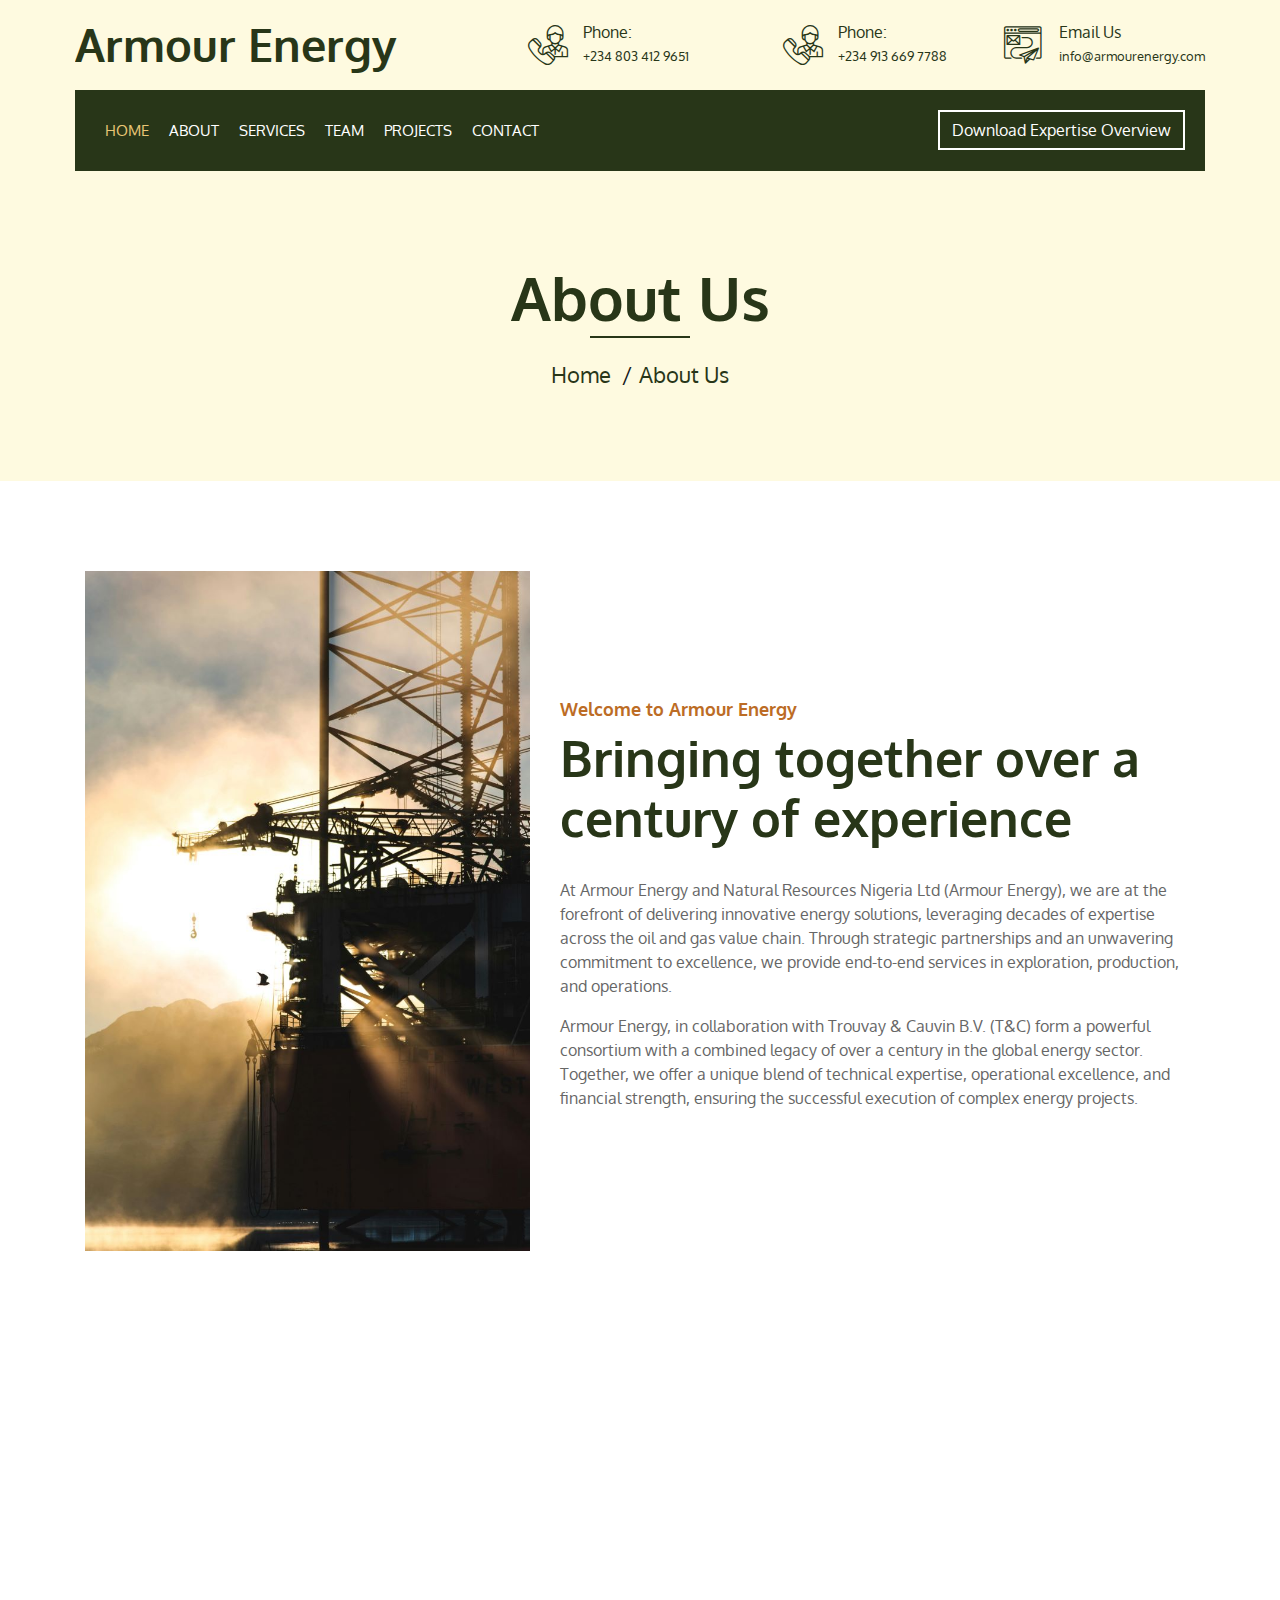
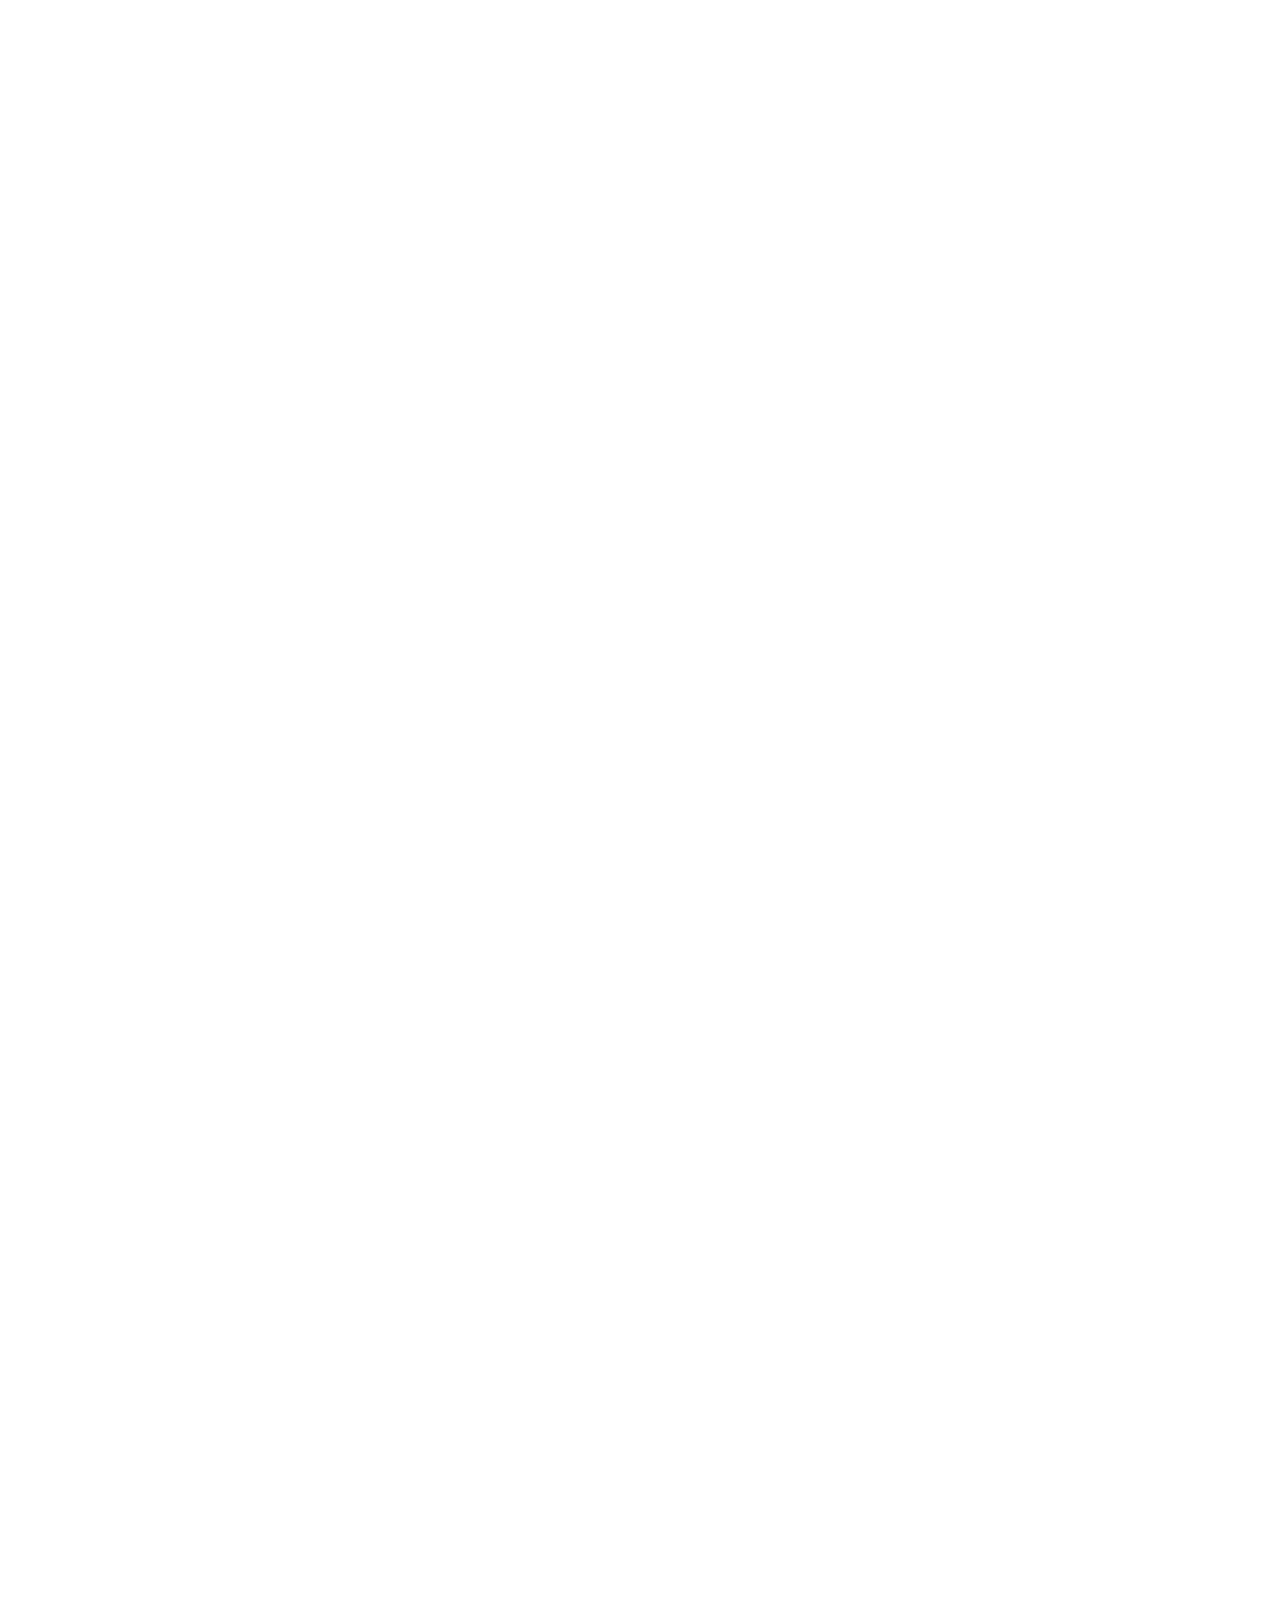
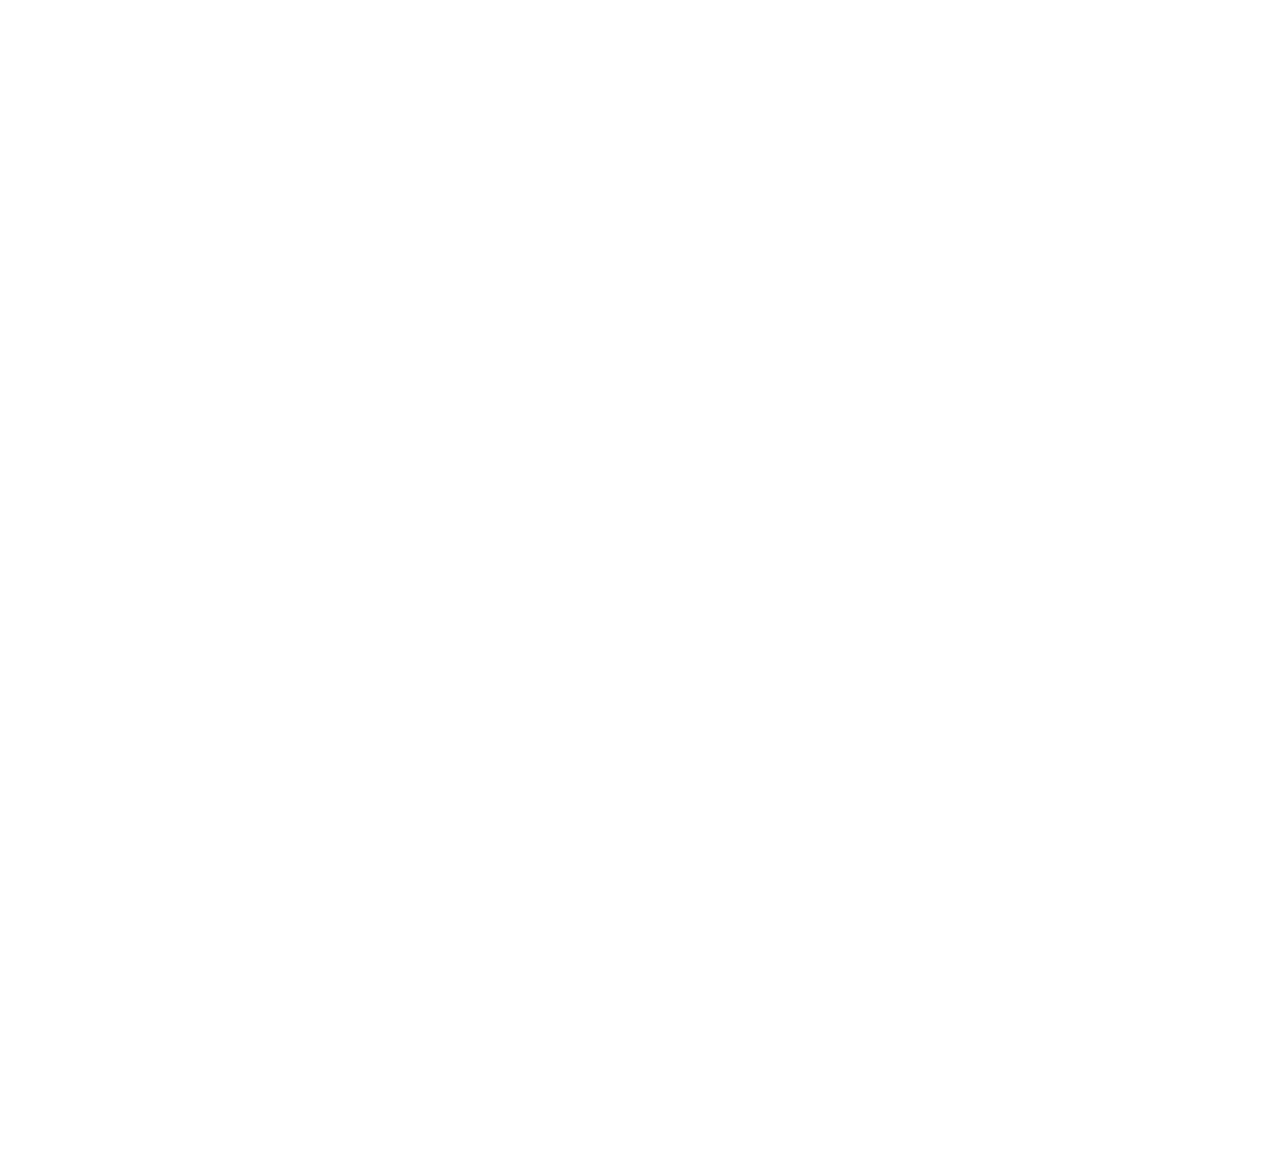
==== commit ef76409a: "updated content to index.html, about.html, service.html and team.html files" ====
--- a/about.html
+++ b/about.html
@@ -220,8 +220,7 @@
                                 </p>
                                 <p>
                                     Armour Energy, in collaboration with Trouvay
-                                    & Cauvin B.V. (T&C) and Vision of Energy AS
-                                    (VOE), forms a powerful consortium with a
+                                    & Cauvin B.V. (T&C) form a powerful consortium with a
                                     combined legacy of over a century in the
                                     global energy sector. Together, we offer a
                                     unique blend of technical expertise,
@@ -254,33 +253,12 @@
                                 <p>
                                     Exploration and Development: From seismic
                                     surveys and data interpretation to field
-                                    development and reservoir management, our
-                                    team has executed major projects across
-                                    Nigeria, Benin, French Guiana, and beyond.
-                                    Key achievements include:
-                                </p>
-                                <ul>
-                                    <li>
-                                        Seme Oil Field Development (Benin):
-                                        Delivered offshore structures,
-                                        pipelines, and a tank farm, contributing
-                                        to long-term production and regional
-                                        energy security
-                                    </li>
-                                    <li>
-                                        OML 122 (Nigeria): Managed a 2,000 sq.
-                                        km 3D seismic survey and recommended
-                                        cutting-edge FPSO and subsea
-                                        technologies for production.
-                                    </li>
-                                    <li>
-                                        Global Geophysical Projects: Conducted
-                                        extensive seismic studies and managed
-                                        the world’s largest seismic database,
-                                        unlocking opportunities in prolific
-                                        regions like Iran and Oman
-                                    </li>
-                                </ul>
+                                    development and reservoir management, we excel in the exploration and development of oil and gas resources. Our team of seasoned professionals utilizes cutting-edge technology and innovative techniques to identify and extract hydrocarbons efficiently and safely.
+                                </p>
+                                <p>
+                                    We are committed to delivering sustainable energy solutions that meet the growing global demand. Our expertise spans the entire project lifecycle, from initial geological surveys and seismic analysis to drilling, production, and reservoir management. Trust Armour Energy to unlock the energy potential of the future.
+                                </p>
+                                
                             </div>
                         </div>
                     </div>
@@ -303,21 +281,9 @@
                                     Our expertise in reservoir monitoring,
                                     advanced 4C technologies, and FPSO & LNG
                                     packaging ensures efficient and safe
-                                    operations in offshore fields, including:
-                                </p>
-                                <ul>
-                                    <li>
-                                        Agbami and Bonga Fields (Nigeria):
-                                        Delivered advanced reservoir monitoring
-                                        solutions for Chevron and Shell.
-                                    </li>
-                                    <li>
-                                        St. Malo and Jack Fields (Norway) &
-                                        Frade Field (Brazil): Leveraged
-                                        cutting-edge technologies to optimize
-                                        production.
-                                    </li>
-                                </ul>
+                                    operations in offshore fields.
+                                </p>
+                                
                             </div>
                         </div>
                     </div>
